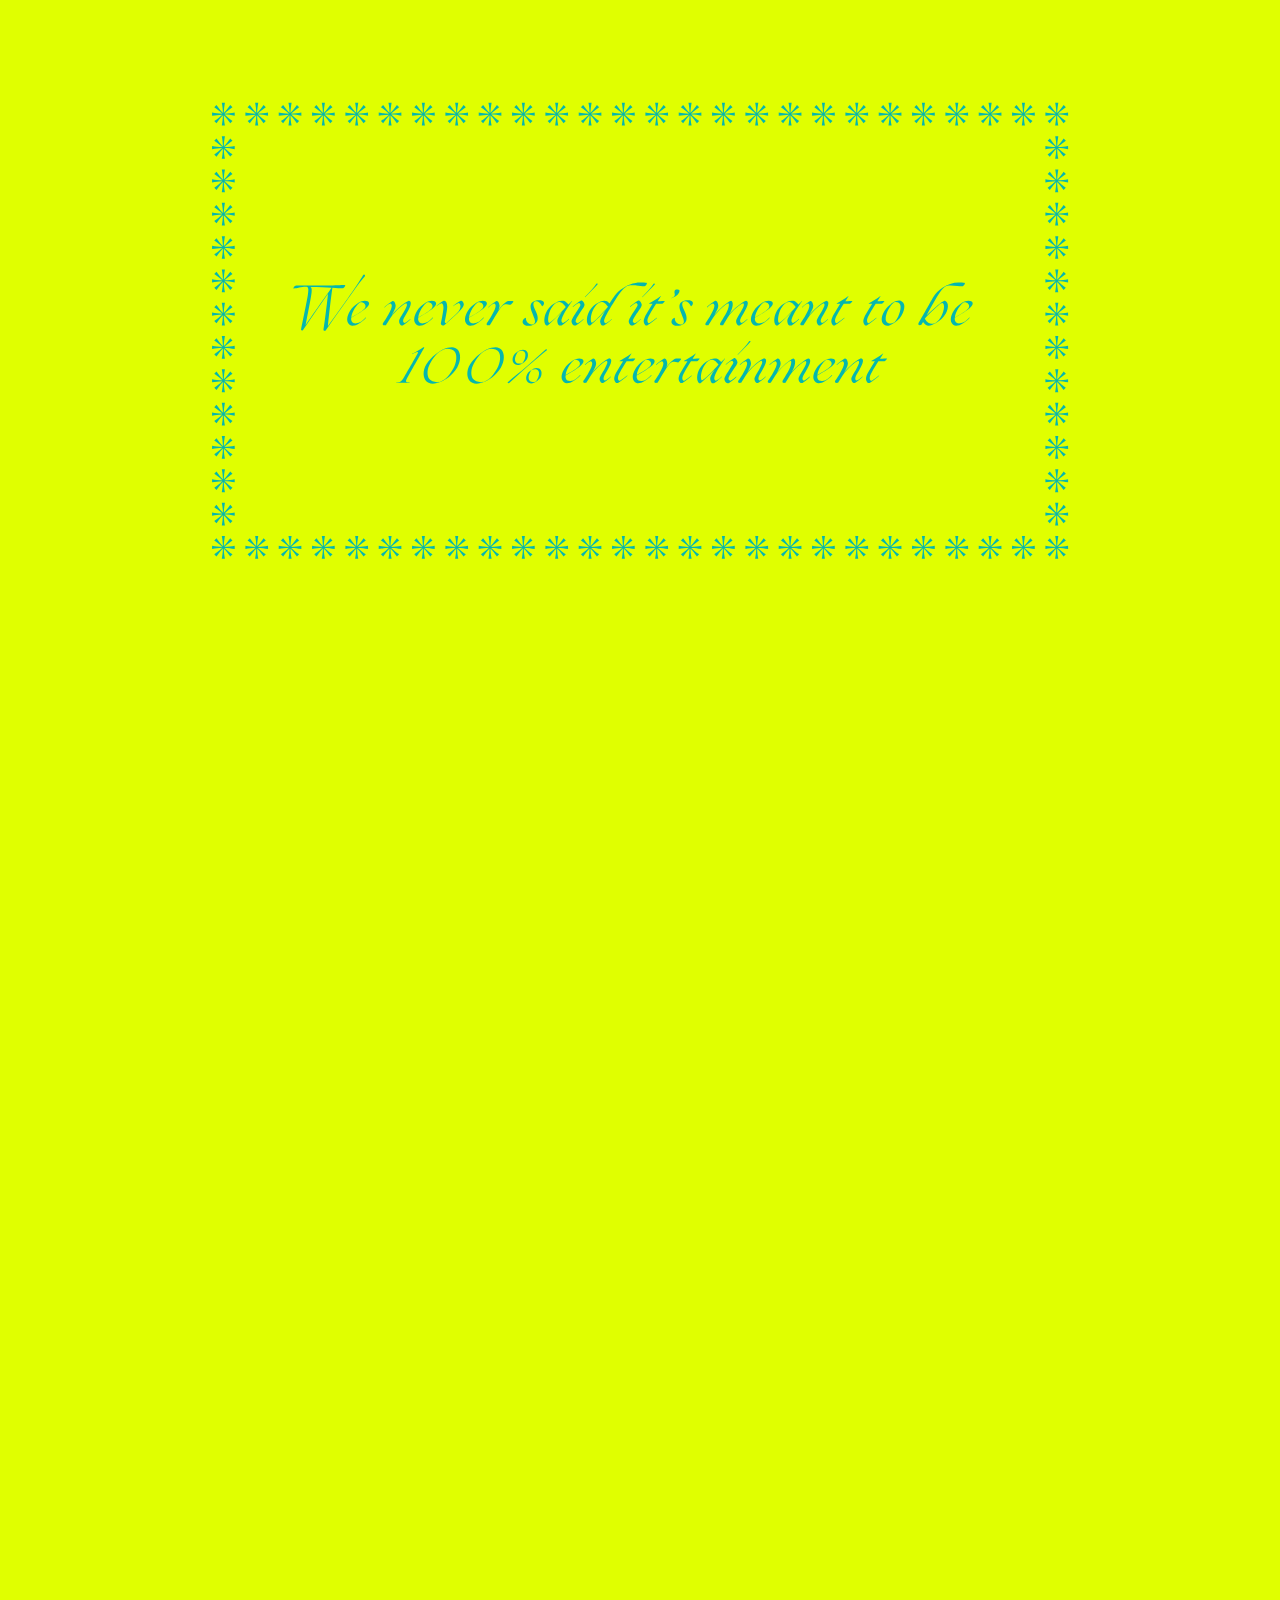
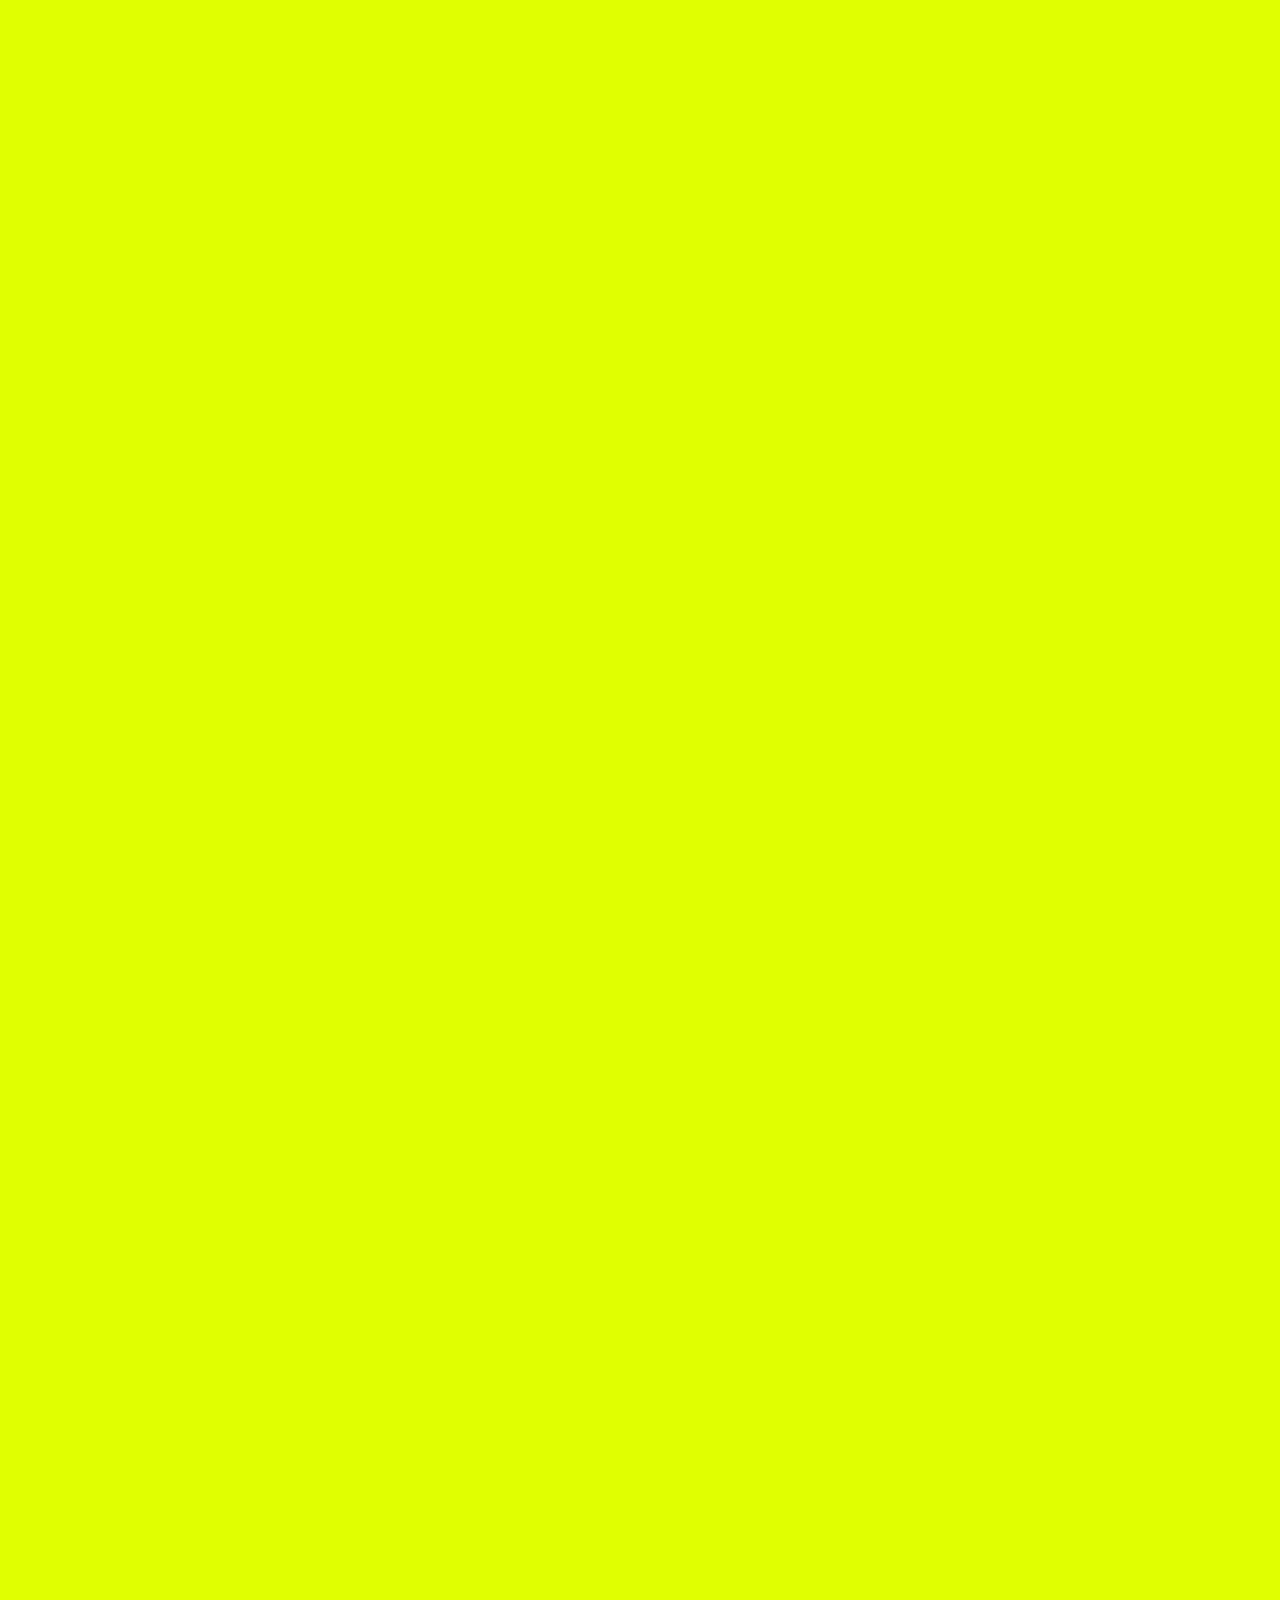
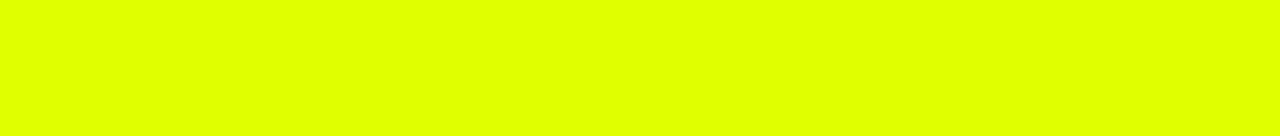
==== index.html @ 9b65f84e "Add files via upload" ====
<!DOCTYPE html>
<html lang="en" >
<head>

  <meta charset="UTF-8">
  <title>Détournement</title>
<link href="https://fonts.googleapis.com/css2?family=Archivo:ital,wght@0,400;0,500;0,600;0,700;1,400;1,500;1,600;1,700&display=swap" rel="stylesheet">
<link rel='stylesheet' href='https://vjs.zencdn.net/5-unsafe/video-js.css'><link rel="stylesheet" href="./style1.css">
<script src="https://cdnjs.cloudflare.com/ajax/libs/prefixfree/1.0.7/prefixfree.min.js"></script>
<style>



* {
  box-sizing: border-box;
}

body {
background-color: #e0ff00;

    height:3320px;
    text-align: center;
}
img {
    max-width: 100%;
    height: auto;
}
#content {
    position:fixed;
    top:0;
    left:0;
    width:100%;
    height:100%;
    object-fit: cover;
    /* if smaller content box is used and centering is needed:
    top:50%;
    left:50%;
    transform: translate(-50%, -50%);
    */

}
#viewport {
    -webkit-perspective:300px;
    -moz-perspective:300px;
    -webkit-perspective-origin:50% 50%;
    -moz-perspective-origin:50% 50%;
    -moz-transform-style: preserve-3d;
    width:100%;
    height:100%;
}




.frame{
    position:absolute;
    width:100%;
    height:100%;
    -moz-transform-style: preserve-3d;
}
.frame.text {
    text-align:center;
    -moz-transform-style: preserve-3d;
}
.frame.image {
    text-align:center;
}

.frame.box {
border: none;
background-color: transparent;
  opacity: 100%}

#ciao{transform-style: preserve-3d;background-color: #e0ff00; }
.scroll{background-color: #ee2e24; width:100%; height: 800px;transform-style: preserve-3d;overflow: scroll;padding-left: 4%; padding-right: 4%;padding-bottom: 10%;object-fit: cover;}
.text{color: #000000; font-family: 'Archivo', sans-serif;font-weight: 400;font-size: 32px; text-align: left;line-height: 1.15;}
img{width: 100%; height: 100%;object-fit: cover;}
video{object-fit: cover;width: 100%;}
.contact{font-family: 'Archivo', sans-serif;font-weight: 600; font-size: 32px; text-decoration: none;padding-top: 50%;}


#submit{margin-top: 10px;background-color: #ffffff;height: 40px; border: 2px solid #000000;font-weight: 600;}
</style>
</head>
<body>
<!-- partial:index.partial.html -->
<div id="content">
    <div id="viewport">

<div class="frame box" style="-webkit-transform: translateZ(-3900px);-moz-transform: translateZ(-3900px);">
<a class="contact" href=""> Contact us </a>
  </div>

  <div class="frame box" style="-webkit-transform: translateZ(-3600px);-moz-transform: translateZ(-3600px);">
    <video id="my_video_1" class="video-js vjs-default-skin" width="16fr" height="9fr"
        controls preload="none" poster='materiali/lutherposter1.jpg'
        data-setup='{ "aspectRatio":"16:9", "playbackRates": [1, 1.5, 2] }'>
      <source src="materiali/luther.mp4">
      </video>
    </div>

  <div class="frame box" style="-webkit-transform: translateZ(-3300px);-moz-transform: translateZ(-3300px);">
  <img src="materiali/travaillez.jpg" class="two">
  </div>
  <div class="frame box" style="-webkit-transform: translateZ(-3000px);-moz-transform: translateZ(-3000px);">
  <img src="materiali/luther3.png" class="two">
  </div>
  <div class="frame box" style="-webkit-transform: translateZ(-2700px);-moz-transform: translateZ(-2700px);">
  <img src="materiali/thoughts.png" class="two">
  </div>

          <div class="frame box" id="text" style="-webkit-transform: translateZ(-2400px);-moz-transform: translateZ(-2400px);">
        <div class="scroll">
        <h1 class="text"> “They wanted an adventure, and to live it out with you. In the end all that’s all that can be said. They believed resolutely that the future would be modern: different, impassioning, and definitely difficult. Peopled by cyborgs and bare handed entrepreneurs, frenzied stock-marketeers and turbine-men. And for those that are willing to see it, the present is already like that. They think the future will be human, feminine even — and plural; so that everyone can really live it, so that everyone participates in it. They are the Enlightenment men we’ve lost, infantrymen of progress, the inhabitants of the 21st century. They fight against ignorance, injustice, poverty, and suffering of all kinds. They go where it’s happening, where things are going on. They don’t want to miss out on a thing. They’re humble and courageous, at the service of interests that are far beyond them, guided by a higher principle. They can pose problems, and they can find solutions. They’ll have us traversing the most perilous of frontiers, they’ll reach out a hand to pull us up onto the shore of the future. They’re History marching forth, at least what’s left of it, because the hardest part is over. They’re the saints and the prophets, true socialists. They’ve known for a long while that May 1968 wasn’t a revolution. The true revolution is the one they’re making. Now it’s just a matter of organization and transparency, intelligence and cooperation. A vast program! Then...”
        Excuse me? What? What’d you say? What program? The worst nightmares, you know, are often the metamorphoses of a fable, fables PEOPLE tell their kids to put them to sleep and perfect their moral education. The new conquerors, who we’ll call the cyberneticians, do not comprise an organized party — which would have made our work here a lot easier — but rather a dif- fuse constellation of agents, all driven, possessed, and blinded by the same fable. These are the murderers of Time, the crusaders of Sameness, the lovers of fatality. These are the sectarians of order, the reason-addicts, the go-between people." <br><br>

        <i> "Hanno voluto un’avventura e viverla con voi. Infine è la sola cosa da
  dire. Credono risolutamente che il futuro sarà moderno: diverso,
  appassionante, sicuramente difficile. Popolato di cyborgs e
  imprenditori dalle mani pulite, febbri da borsa e uomini-turbine. Come
  già è il presente per coloro che vogliono vederlo. Essi credono che
  l’avvenire sarà umano, addirittura femminile – e plurale; purché

  ciascuno lo viva, e che tutti vi partecipino. Si tratta di loro, i Lumi che
  avevamo perso, i fanti del progresso, gli abitanti del XXI secolo. Essi
  combattono l’ignoranza, l’ingiustizia, la miseria, le sofferenze d’ogni
  ordine. Essi sono là dove c’è movimento, là dove succede qualcosa.
  Non vogliono perdersi nulla. Sono umili e coraggiosi, al servizio d’un
  interesse che li supera, guidati da un superiore principio. Essi sanno
  porre i problemi, ma anche trovare le soluzioni. Essi ci faranno
  varcare le frontiere più pericolose, dalle rive del futuro ci tenderanno
  la mano. Essi sono la Storia in cammino, almeno ciò che ne rimane,
  poiché la parte più dura è alle nostre spalle. Sono santi e profeti, veri
  socialisti. È da tanto che essi hanno compreso che maggio ‘68 non era
  una rivoluzione. La vera rivoluzione, la fanno loro. È solo questione
  d’organizzazione e trasparenza, d’intelligenza e cooperazione. Vasto
  programma! Eppoi…».
  Prego? Cosa? Che dite? Quale programma? Gl’incubi peggiori,
  sapete, sono sovente le metamorfosi d’una favola, di quelle che SI
  sono raccontate a noi, quando eravamo fanciulli, al fine di
  addormentarci e di portare a compimento la nostra educazione morale.
  I nuovi conquistatori, coloro che qui chiameremo i cibernetici, non
  formano un partito organizzato – cosa che ci avrebbe reso più facile il
  compito – ma una diffusa costellazione d’agenti, agiti, posseduti,
  accecati dalla stessa fiaba. Si tratta degli assassini del tempo, i crociati
  del Medesimo, gl’innamorati della fatalità. Si tratta dei seguaci
  dell’ordine, gli appassionati della ragione, il popolo degli
  intermediari". </i> <br><br>The Cybernetic Hypothesis,<i> Tiqqun <i></h1>
        </div>
          </div>

          <div class="frame box" style="-webkit-transform: translateZ(-2100px);-moz-transform: translateZ(-2100px);">
                 <img src="materiali/luther2.png" class="three" width="1400px;">
          </div>
          <div class="frame box" style="-webkit-transform: translateZ(-1800px);-moz-transform: translateZ(-1800px);">
                 <img src="materiali/luther1.png" class="three" width="1400px;">
          </div>

        <div class="frame box" style="-webkit-transform: translateZ(-1500px);-moz-transform: translateZ(1500px);">
          <video id="my_video_1" class="video-js vjs-default-skin" width="16fr" height="9fr"
              controls preload="none" poster='materiali/poster1.jpeg'
              data-setup='{ "aspectRatio":"16:9", "playbackRates": [1, 1.5, 2] }'>
            <source src="materiali/p.mp4" type='video/mp4'/>
</video>

        </div>
        <div class="frame box" style="-webkit-transform: translateZ(-1200px);-moz-transform: translateZ(-1200px);">
               <img src="materiali/lapietra1.png" class="three" width="1400px;">
        </div>
        <div class="frame box" style="-webkit-transform: translateZ(-900px);-moz-transform: translateZ(-900px);">
              <img src="materiali/ugolapietra.png" class="two">
        </div>


      <div class="frame box" style="-webkit-transform: translateZ(-600px);-moz-transform: translateZ(-600px);">
        <video id="my_video_1" class="video-js vjs-default-skin" width="16fr" height="9fr"
            controls preload="none" poster='materiali/junk.png'
            data-setup='{ "aspectRatio":"16:9", "playbackRates": [1, 1.5, 2] }'>
          <source src="materiali/junk.mp4">
          </video>
        </div>
        <div class="frame box" id="ciao" style="-webkit-transform: translateZ(-300px);-moz-transform: translateZ(-300px);">
          <svg version="1.1" id="Layer_1" xmlns="http://www.w3.org/2000/svg" xmlns:xlink="http://www.w3.org/1999/xlink" x="0px" y="0px"
          	 viewBox="0 0 1920 1080" style="enable-background:new 0 0 1920 1080;" xml:space="preserve">
          <style type="text/css">
          	.st0{fill:#04B7AE;}
          </style>
          <g>
          	<g>
          		<path class="st0" d="M336.7,171.9c4.4,4,7.7,6.6,12,9.6l-3.3,3.4c-3.1-4.3-5.5-7.6-9.7-11.9c0.1,5.9,0.7,10,1.7,15.3h-4.7
          			c0.9-5.3,1.5-9.4,1.7-15.3c-4.1,4.3-6.6,7.7-9.7,12l-3.3-3.4c4.3-3,7.7-5.5,12-9.6c-6,0.2-10.1,0.8-15.3,1.7v-4.8
          			c5.3,0.9,9.4,1.5,15.3,1.7c-4.2-4.1-7.6-6.6-12-9.6l3.3-3.4c3.1,4.3,5.5,7.7,9.7,12c-0.1-6-0.7-10.1-1.7-15.3h4.7
          			c-0.9,5.2-1.5,9.4-1.7,15.3c4.1-4.3,6.7-7.7,9.7-12l3.3,3.4c-4.3,3-7.7,5.5-12,9.6c6-0.1,10.1-0.8,15.3-1.7l0.1,4.8
          			C346.8,172.5,342.7,172,336.7,171.9z"/>
          	</g>
          	<g>
          		<path class="st0" d="M386.7,171.9c4.4,4,7.7,6.6,12,9.6l-3.3,3.4c-3.1-4.3-5.5-7.6-9.7-11.9c0.1,5.9,0.7,10,1.7,15.3h-4.7
          			c0.9-5.3,1.5-9.4,1.7-15.3c-4.1,4.3-6.6,7.7-9.7,12l-3.3-3.4c4.3-3,7.7-5.5,12-9.6c-6,0.2-10.1,0.8-15.3,1.7v-4.8
          			c5.3,0.9,9.4,1.5,15.3,1.7c-4.2-4.1-7.6-6.6-12-9.6l3.3-3.4c3.1,4.3,5.5,7.7,9.7,12c-0.1-6-0.7-10.1-1.7-15.3h4.7
          			c-0.9,5.2-1.5,9.4-1.7,15.3c4.1-4.3,6.7-7.7,9.7-12l3.3,3.4c-4.3,3-7.7,5.5-12,9.6c6-0.1,10.1-0.8,15.3-1.7l0.1,4.8
          			C396.8,172.5,392.7,172,386.7,171.9z"/>
          	</g>
          	<g>
          		<path class="st0" d="M436.7,171.9c4.4,4,7.7,6.6,12,9.6l-3.3,3.4c-3.1-4.3-5.5-7.6-9.7-11.9c0.1,5.9,0.7,10,1.7,15.3h-4.7
          			c0.9-5.3,1.5-9.4,1.7-15.3c-4.1,4.3-6.6,7.7-9.7,12l-3.3-3.4c4.3-3,7.7-5.5,12-9.6c-6,0.2-10.1,0.8-15.3,1.7v-4.8
          			c5.3,0.9,9.4,1.5,15.3,1.7c-4.2-4.1-7.6-6.6-12-9.6l3.3-3.4c3.1,4.3,5.5,7.7,9.7,12c-0.1-6-0.7-10.1-1.7-15.3h4.7
          			c-0.9,5.2-1.5,9.4-1.7,15.3c4.1-4.3,6.7-7.7,9.7-12l3.3,3.4c-4.3,3-7.7,5.5-12,9.6c6-0.1,10.1-0.8,15.3-1.7l0.1,4.8
          			C446.8,172.5,442.7,172,436.7,171.9z"/>
          	</g>
          	<g>
          		<path class="st0" d="M486.7,171.9c4.4,4,7.7,6.6,12,9.6l-3.3,3.4c-3.1-4.3-5.5-7.6-9.7-11.9c0.1,5.9,0.7,10,1.7,15.3h-4.7
          			c0.9-5.3,1.5-9.4,1.7-15.3c-4.1,4.3-6.6,7.7-9.7,12l-3.3-3.4c4.3-3,7.7-5.5,12-9.6c-6,0.2-10.1,0.8-15.3,1.7v-4.8
          			c5.3,0.9,9.4,1.5,15.3,1.7c-4.2-4.1-7.6-6.6-12-9.6l3.3-3.4c3.1,4.3,5.5,7.7,9.7,12c-0.1-6-0.7-10.1-1.7-15.3h4.7
          			c-0.9,5.2-1.5,9.4-1.7,15.3c4.1-4.3,6.7-7.7,9.7-12l3.3,3.4c-4.3,3-7.7,5.5-12,9.6c6-0.1,10.1-0.8,15.3-1.7l0.1,4.8
          			C496.8,172.5,492.7,172,486.7,171.9z"/>
          	</g>
          	<g>
          		<path class="st0" d="M536.7,171.9c4.4,4,7.7,6.6,12,9.6l-3.3,3.4c-3.1-4.3-5.5-7.6-9.7-11.9c0.1,5.9,0.7,10,1.7,15.3h-4.7
          			c0.9-5.3,1.5-9.4,1.7-15.3c-4.1,4.3-6.6,7.7-9.7,12l-3.3-3.4c4.3-3,7.7-5.5,12-9.6c-6,0.2-10.1,0.8-15.3,1.7v-4.8
          			c5.3,0.9,9.4,1.5,15.3,1.7c-4.2-4.1-7.6-6.6-12-9.6l3.3-3.4c3.1,4.3,5.5,7.7,9.7,12c-0.1-6-0.7-10.1-1.7-15.3h4.7
          			c-0.9,5.2-1.5,9.4-1.7,15.3c4.1-4.3,6.7-7.7,9.7-12l3.3,3.4c-4.3,3-7.7,5.5-12,9.6c6-0.1,10.2-0.8,15.3-1.7l0.1,4.8
          			C546.8,172.5,542.7,172,536.7,171.9z"/>
          	</g>
          	<g>
          		<path class="st0" d="M586.7,171.9c4.4,4,7.7,6.6,12,9.6l-3.3,3.4c-3.1-4.3-5.5-7.6-9.7-11.9c0.1,5.9,0.7,10,1.7,15.3h-4.7
          			c0.9-5.3,1.5-9.4,1.7-15.3c-4.1,4.3-6.6,7.7-9.7,12l-3.3-3.4c4.3-3,7.7-5.5,12-9.6c-6,0.2-10.1,0.8-15.3,1.7v-4.8
          			c5.3,0.9,9.4,1.5,15.3,1.7c-4.2-4.1-7.6-6.6-12-9.6l3.3-3.4c3.1,4.3,5.5,7.7,9.7,12c-0.1-6-0.7-10.1-1.7-15.3h4.7
          			c-0.9,5.2-1.5,9.4-1.7,15.3c4.1-4.3,6.7-7.7,9.7-12l3.3,3.4c-4.3,3-7.7,5.5-12,9.6c6-0.1,10.2-0.8,15.3-1.7l0.1,4.8
          			C596.8,172.5,592.7,172,586.7,171.9z"/>
          	</g>
          	<g>
          		<path class="st0" d="M636.7,171.9c4.4,4,7.7,6.6,12,9.6l-3.3,3.4c-3.1-4.3-5.5-7.6-9.7-11.9c0.1,5.9,0.7,10,1.7,15.3h-4.7
          			c0.9-5.3,1.5-9.4,1.7-15.3c-4.1,4.3-6.6,7.7-9.7,12l-3.3-3.4c4.3-3,7.7-5.5,12-9.6c-6,0.2-10.1,0.8-15.3,1.7v-4.8
          			c5.3,0.9,9.4,1.5,15.3,1.7c-4.2-4.1-7.6-6.6-12-9.6l3.3-3.4c3.1,4.3,5.5,7.7,9.7,12c-0.1-6-0.7-10.1-1.7-15.3h4.7
          			c-0.9,5.2-1.5,9.4-1.7,15.3c4.1-4.3,6.7-7.7,9.7-12l3.3,3.4c-4.3,3-7.7,5.5-12,9.6c6-0.1,10.2-0.8,15.3-1.7l0.1,4.8
          			C646.8,172.5,642.7,172,636.7,171.9z"/>
          	</g>
          	<g>
          		<path class="st0" d="M686.7,171.9c4.4,4,7.7,6.6,12,9.6l-3.3,3.4c-3.1-4.3-5.5-7.6-9.7-11.9c0.1,5.9,0.7,10,1.7,15.3h-4.7
          			c0.9-5.3,1.5-9.4,1.7-15.3c-4.1,4.3-6.6,7.7-9.7,12l-3.3-3.4c4.3-3,7.7-5.5,12-9.6c-6,0.2-10.1,0.8-15.3,1.7v-4.8
          			c5.3,0.9,9.4,1.5,15.3,1.7c-4.2-4.1-7.6-6.6-12-9.6l3.3-3.4c3.1,4.3,5.5,7.7,9.7,12c-0.1-6-0.7-10.1-1.7-15.3h4.7
          			c-0.9,5.2-1.5,9.4-1.7,15.3c4.1-4.3,6.7-7.7,9.7-12l3.3,3.4c-4.3,3-7.7,5.5-12,9.6c6-0.1,10.2-0.8,15.3-1.7l0.1,4.8
          			C696.8,172.5,692.7,172,686.7,171.9z"/>
          	</g>
          	<g>
          		<path class="st0" d="M736.7,171.9c4.4,4,7.7,6.6,12,9.6l-3.3,3.4c-3.1-4.3-5.5-7.6-9.7-11.9c0.1,5.9,0.7,10,1.7,15.3h-4.7
          			c0.9-5.3,1.5-9.4,1.7-15.3c-4.1,4.3-6.6,7.7-9.7,12l-3.3-3.4c4.3-3,7.7-5.5,12-9.6c-6,0.2-10.1,0.8-15.3,1.7v-4.8
          			c5.3,0.9,9.4,1.5,15.3,1.7c-4.2-4.1-7.6-6.6-12-9.6l3.3-3.4c3.1,4.3,5.5,7.7,9.7,12c-0.1-6-0.7-10.1-1.7-15.3h4.7
          			c-0.9,5.2-1.5,9.4-1.7,15.3c4.1-4.3,6.7-7.7,9.7-12l3.3,3.4c-4.3,3-7.7,5.5-12,9.6c6-0.1,10.2-0.8,15.3-1.7l0.1,4.8
          			C746.8,172.5,742.7,172,736.7,171.9z"/>
          	</g>
          	<g>
          		<path class="st0" d="M786.7,171.9c4.4,4,7.7,6.6,12,9.6l-3.3,3.4c-3.1-4.3-5.5-7.6-9.7-11.9c0.1,5.9,0.7,10,1.7,15.3h-4.7
          			c0.9-5.3,1.5-9.4,1.7-15.3c-4.1,4.3-6.6,7.7-9.7,12l-3.3-3.4c4.3-3,7.7-5.5,12-9.6c-6,0.2-10.1,0.8-15.3,1.7v-4.8
          			c5.3,0.9,9.4,1.5,15.3,1.7c-4.2-4.1-7.6-6.6-12-9.6l3.3-3.4c3.1,4.3,5.5,7.7,9.7,12c-0.1-6-0.7-10.1-1.7-15.3h4.7
          			c-0.9,5.2-1.5,9.4-1.7,15.3c4.1-4.3,6.7-7.7,9.7-12l3.3,3.4c-4.3,3-7.7,5.5-12,9.6c6-0.1,10.2-0.8,15.3-1.7l0.1,4.8
          			C796.8,172.5,792.7,172,786.7,171.9z"/>
          	</g>
          	<g>
          		<path class="st0" d="M836.7,171.9c4.4,4,7.7,6.6,12,9.6l-3.3,3.4c-3.1-4.3-5.5-7.6-9.7-11.9c0.1,5.9,0.7,10,1.7,15.3h-4.7
          			c0.9-5.3,1.5-9.4,1.7-15.3c-4.1,4.3-6.6,7.7-9.7,12l-3.3-3.4c4.3-3,7.7-5.5,12-9.6c-6,0.2-10.1,0.8-15.3,1.7v-4.8
          			c5.3,0.9,9.4,1.5,15.3,1.7c-4.2-4.1-7.6-6.6-12-9.6l3.3-3.4c3.1,4.3,5.5,7.7,9.7,12c-0.1-6-0.7-10.1-1.7-15.3h4.7
          			c-0.9,5.2-1.5,9.4-1.7,15.3c4.1-4.3,6.7-7.7,9.7-12l3.3,3.4c-4.3,3-7.7,5.5-12,9.6c6-0.1,10.2-0.8,15.3-1.7l0.1,4.8
          			C846.8,172.5,842.7,172,836.7,171.9z"/>
          	</g>
          	<g>
          		<path class="st0" d="M886.7,171.9c4.4,4,7.7,6.6,12,9.6l-3.3,3.4c-3.1-4.3-5.5-7.6-9.7-11.9c0.1,5.9,0.7,10,1.7,15.3h-4.7
          			c0.9-5.3,1.5-9.4,1.7-15.3c-4.1,4.3-6.6,7.7-9.7,12l-3.3-3.4c4.3-3,7.7-5.5,12-9.6c-6,0.2-10.1,0.8-15.3,1.7v-4.8
          			c5.3,0.9,9.4,1.5,15.3,1.7c-4.2-4.1-7.6-6.6-12-9.6l3.3-3.4c3.1,4.3,5.5,7.7,9.7,12c-0.1-6-0.7-10.1-1.7-15.3h4.7
          			c-0.9,5.2-1.5,9.4-1.7,15.3c4.1-4.3,6.7-7.7,9.7-12l3.3,3.4c-4.3,3-7.7,5.5-12,9.6c6-0.1,10.2-0.8,15.3-1.7l0.1,4.8
          			C896.8,172.5,892.7,172,886.7,171.9z"/>
          	</g>
          	<g>
          		<path class="st0" d="M936.7,171.9c4.4,4,7.7,6.6,12,9.6l-3.3,3.4c-3.1-4.3-5.5-7.6-9.7-11.9c0.1,5.9,0.7,10,1.7,15.3h-4.7
          			c0.9-5.3,1.5-9.4,1.7-15.3c-4.1,4.3-6.6,7.7-9.7,12l-3.3-3.4c4.3-3,7.7-5.5,12-9.6c-6,0.2-10.1,0.8-15.3,1.7v-4.8
          			c5.3,0.9,9.4,1.5,15.3,1.7c-4.2-4.1-7.6-6.6-12-9.6l3.3-3.4c3.1,4.3,5.5,7.7,9.7,12c-0.1-6-0.7-10.1-1.7-15.3h4.7
          			c-0.9,5.2-1.5,9.4-1.7,15.3c4.1-4.3,6.7-7.7,9.7-12l3.3,3.4c-4.3,3-7.7,5.5-12,9.6c6-0.1,10.2-0.8,15.3-1.7l0.1,4.8
          			C946.8,172.5,942.7,172,936.7,171.9z"/>
          	</g>
          	<g>
          		<path class="st0" d="M986.7,171.9c4.4,4,7.7,6.6,12,9.6l-3.3,3.4c-3.1-4.3-5.5-7.6-9.7-11.9c0.1,5.9,0.7,10,1.7,15.3h-4.7
          			c0.9-5.3,1.5-9.4,1.7-15.3c-4.1,4.3-6.6,7.7-9.7,12l-3.3-3.4c4.3-3,7.7-5.5,12-9.6c-6,0.2-10.1,0.8-15.3,1.7v-4.8
          			c5.3,0.9,9.4,1.5,15.3,1.7c-4.2-4.1-7.6-6.6-12-9.6l3.3-3.4c3.1,4.3,5.5,7.7,9.7,12c-0.1-6-0.7-10.1-1.7-15.3h4.7
          			c-0.9,5.2-1.5,9.4-1.7,15.3c4.1-4.3,6.7-7.7,9.7-12l3.3,3.4c-4.3,3-7.7,5.5-12,9.6c6-0.1,10.2-0.8,15.3-1.7l0.1,4.8
          			C996.8,172.5,992.7,172,986.7,171.9z"/>
          	</g>
          	<g>
          		<path class="st0" d="M1036.7,171.9c4.4,4,7.7,6.6,12,9.6l-3.3,3.4c-3.1-4.3-5.5-7.6-9.7-11.9c0.1,5.9,0.7,10,1.7,15.3h-4.7
          			c0.9-5.3,1.5-9.4,1.7-15.3c-4.1,4.3-6.6,7.7-9.7,12l-3.3-3.4c4.3-3,7.7-5.5,12-9.6c-6,0.2-10.1,0.8-15.3,1.7v-4.8
          			c5.3,0.9,9.4,1.5,15.3,1.7c-4.2-4.1-7.6-6.6-12-9.6l3.3-3.4c3.1,4.3,5.5,7.7,9.7,12c-0.1-6-0.7-10.1-1.7-15.3h4.7
          			c-0.9,5.2-1.5,9.4-1.7,15.3c4.1-4.3,6.7-7.7,9.7-12l3.3,3.4c-4.3,3-7.7,5.5-12,9.6c6-0.1,10.2-0.8,15.3-1.7l0.1,4.8
          			C1046.8,172.5,1042.7,172,1036.7,171.9z"/>
          	</g>
          	<g>
          		<path class="st0" d="M1086.7,171.9c4.4,4,7.7,6.6,12,9.6l-3.3,3.4c-3.1-4.3-5.5-7.6-9.7-11.9c0.1,5.9,0.7,10,1.7,15.3h-4.7
          			c0.9-5.3,1.5-9.4,1.7-15.3c-4.1,4.3-6.6,7.7-9.7,12l-3.3-3.4c4.3-3,7.7-5.5,12-9.6c-6,0.2-10.1,0.8-15.3,1.7v-4.8
          			c5.3,0.9,9.4,1.5,15.3,1.7c-4.2-4.1-7.6-6.6-11.9-9.6l3.3-3.4c3.1,4.3,5.5,7.7,9.7,12c-0.1-6-0.7-10.1-1.7-15.3h4.7
          			c-0.9,5.2-1.5,9.4-1.7,15.3c4.1-4.3,6.7-7.7,9.7-12l3.3,3.4c-4.3,3-7.7,5.5-12,9.6c6-0.1,10.2-0.8,15.3-1.7l0.1,4.8
          			C1096.8,172.5,1092.7,172,1086.7,171.9z"/>
          	</g>
          	<g>
          		<path class="st0" d="M1136.7,171.9c4.4,4,7.7,6.6,12,9.6l-3.3,3.4c-3.1-4.3-5.5-7.6-9.7-11.9c0.1,5.9,0.7,10,1.7,15.3h-4.7
          			c0.9-5.3,1.5-9.4,1.7-15.3c-4.1,4.3-6.6,7.7-9.7,12l-3.3-3.4c4.3-3,7.7-5.5,12-9.6c-6,0.2-10.1,0.8-15.3,1.7v-4.8
          			c5.3,0.9,9.4,1.5,15.3,1.7c-4.2-4.1-7.6-6.6-11.9-9.6l3.3-3.4c3.1,4.3,5.5,7.7,9.7,12c-0.1-6-0.7-10.1-1.7-15.3h4.7
          			c-0.9,5.2-1.5,9.4-1.7,15.3c4.1-4.3,6.7-7.7,9.7-12l3.3,3.4c-4.3,3-7.7,5.5-12,9.6c6-0.1,10.2-0.8,15.3-1.7l0.1,4.8
          			C1146.8,172.5,1142.7,172,1136.7,171.9z"/>
          	</g>
          	<g>
          		<path class="st0" d="M1186.7,171.9c4.4,4,7.7,6.6,12,9.6l-3.3,3.4c-3.1-4.3-5.5-7.6-9.7-11.9c0.1,5.9,0.7,10,1.7,15.3h-4.7
          			c0.9-5.3,1.5-9.4,1.7-15.3c-4.1,4.3-6.6,7.7-9.7,12l-3.3-3.4c4.3-3,7.7-5.5,12-9.6c-6,0.2-10.1,0.8-15.3,1.7v-4.8
          			c5.3,0.9,9.4,1.5,15.3,1.7c-4.2-4.1-7.6-6.6-11.9-9.6l3.3-3.4c3.1,4.3,5.5,7.7,9.7,12c-0.1-6-0.7-10.1-1.7-15.3h4.7
          			c-0.9,5.2-1.5,9.4-1.7,15.3c4.1-4.3,6.7-7.7,9.7-12l3.3,3.4c-4.3,3-7.7,5.5-12,9.6c6-0.1,10.2-0.8,15.3-1.7l0.1,4.8
          			C1196.8,172.5,1192.7,172,1186.7,171.9z"/>
          	</g>
          	<g>
          		<path class="st0" d="M1236.7,171.9c4.4,4,7.7,6.6,12,9.6l-3.3,3.4c-3.1-4.3-5.5-7.6-9.7-11.9c0.1,5.9,0.7,10,1.7,15.3h-4.7
          			c0.9-5.3,1.5-9.4,1.7-15.3c-4.1,4.3-6.6,7.7-9.7,12l-3.3-3.4c4.3-3,7.7-5.5,12-9.6c-6,0.2-10.1,0.8-15.3,1.7v-4.8
          			c5.3,0.9,9.4,1.5,15.3,1.7c-4.2-4.1-7.6-6.6-11.9-9.6l3.3-3.4c3.1,4.3,5.5,7.7,9.7,12c-0.1-6-0.7-10.1-1.7-15.3h4.7
          			c-0.9,5.2-1.5,9.4-1.7,15.3c4.1-4.3,6.7-7.7,9.7-12l3.3,3.4c-4.3,3-7.7,5.5-12,9.6c6-0.1,10.2-0.8,15.3-1.7l0.1,4.8
          			C1246.8,172.5,1242.7,172,1236.7,171.9z"/>
          	</g>
          	<g>
          		<path class="st0" d="M1286.7,171.9c4.4,4,7.7,6.6,12,9.6l-3.3,3.4c-3.1-4.3-5.5-7.6-9.7-11.9c0.1,5.9,0.7,10,1.7,15.3h-4.7
          			c0.9-5.3,1.5-9.4,1.7-15.3c-4.1,4.3-6.6,7.7-9.7,12l-3.3-3.4c4.3-3,7.7-5.5,12-9.6c-6,0.2-10.1,0.8-15.3,1.7v-4.8
          			c5.3,0.9,9.4,1.5,15.3,1.7c-4.2-4.1-7.6-6.6-11.9-9.6l3.3-3.4c3.1,4.3,5.5,7.7,9.7,12c-0.1-6-0.7-10.1-1.7-15.3h4.7
          			c-0.9,5.2-1.5,9.4-1.7,15.3c4.1-4.3,6.7-7.7,9.7-12l3.3,3.4c-4.3,3-7.7,5.5-12,9.6c6-0.1,10.2-0.8,15.3-1.7l0.1,4.8
          			C1296.8,172.5,1292.7,172,1286.7,171.9z"/>
          	</g>
          	<g>
          		<path class="st0" d="M1336.7,171.9c4.4,4,7.7,6.6,12,9.6l-3.3,3.4c-3.1-4.3-5.5-7.6-9.7-11.9c0.1,5.9,0.7,10,1.7,15.3h-4.7
          			c0.9-5.3,1.5-9.4,1.7-15.3c-4.1,4.3-6.6,7.7-9.7,12l-3.3-3.4c4.3-3,7.7-5.5,12-9.6c-6,0.2-10.1,0.8-15.3,1.7v-4.8
          			c5.3,0.9,9.4,1.5,15.3,1.7c-4.2-4.1-7.6-6.6-11.9-9.6l3.3-3.4c3.1,4.3,5.5,7.7,9.7,12c-0.1-6-0.7-10.1-1.7-15.3h4.7
          			c-0.9,5.2-1.5,9.4-1.7,15.3c4.1-4.3,6.7-7.7,9.7-12l3.3,3.4c-4.3,3-7.7,5.5-12,9.6c6-0.1,10.2-0.8,15.3-1.7l0.1,4.8
          			C1346.8,172.5,1342.7,172,1336.7,171.9z"/>
          	</g>
          	<g>
          		<path class="st0" d="M1386.7,171.9c4.4,4,7.7,6.6,12,9.6l-3.3,3.4c-3.1-4.3-5.5-7.6-9.7-11.9c0.1,5.9,0.7,10,1.7,15.3h-4.7
          			c0.9-5.3,1.5-9.4,1.7-15.3c-4.1,4.3-6.6,7.7-9.7,12l-3.3-3.4c4.3-3,7.7-5.5,12-9.6c-6,0.2-10.1,0.8-15.3,1.7v-4.8
          			c5.3,0.9,9.4,1.5,15.3,1.7c-4.2-4.1-7.6-6.6-11.9-9.6l3.3-3.4c3.1,4.3,5.5,7.7,9.7,12c-0.1-6-0.7-10.1-1.7-15.3h4.7
          			c-0.9,5.2-1.5,9.4-1.7,15.3c4.1-4.3,6.7-7.7,9.7-12l3.3,3.4c-4.3,3-7.7,5.5-12,9.6c6-0.1,10.2-0.8,15.3-1.7l0.1,4.8
          			C1396.8,172.5,1392.7,172,1386.7,171.9z"/>
          	</g>
          	<g>
          		<path class="st0" d="M1436.7,171.9c4.4,4,7.7,6.6,12,9.6l-3.3,3.4c-3.1-4.3-5.5-7.6-9.7-11.9c0.1,5.9,0.7,10,1.7,15.3h-4.7
          			c0.9-5.3,1.5-9.4,1.7-15.3c-4.1,4.3-6.6,7.7-9.7,12l-3.3-3.4c4.3-3,7.7-5.5,12-9.6c-6,0.2-10.1,0.8-15.3,1.7v-4.8
          			c5.3,0.9,9.4,1.5,15.3,1.7c-4.2-4.1-7.6-6.6-11.9-9.6l3.3-3.4c3.1,4.3,5.5,7.7,9.7,12c-0.1-6-0.7-10.1-1.7-15.3h4.7
          			c-0.9,5.2-1.5,9.4-1.7,15.3c4.1-4.3,6.7-7.7,9.7-12l3.3,3.4c-4.3,3-7.7,5.5-12,9.6c6-0.1,10.2-0.8,15.3-1.7l0.1,4.8
          			C1446.8,172.5,1442.7,172,1436.7,171.9z"/>
          	</g>
          	<g>
          		<path class="st0" d="M1486.7,171.9c4.4,4,7.7,6.6,12,9.6l-3.3,3.4c-3.1-4.3-5.5-7.6-9.7-11.9c0.1,5.9,0.7,10,1.7,15.3h-4.7
          			c0.9-5.3,1.5-9.4,1.7-15.3c-4.1,4.3-6.6,7.7-9.7,12l-3.3-3.4c4.3-3,7.7-5.5,12-9.6c-6,0.2-10.1,0.8-15.3,1.7v-4.8
          			c5.3,0.9,9.4,1.5,15.3,1.7c-4.2-4.1-7.6-6.6-11.9-9.6l3.3-3.4c3.1,4.3,5.5,7.7,9.7,12c-0.1-6-0.7-10.1-1.7-15.3h4.7
          			c-0.9,5.2-1.5,9.4-1.7,15.3c4.1-4.3,6.7-7.7,9.7-12l3.3,3.4c-4.3,3-7.7,5.5-12,9.6c6-0.1,10.2-0.8,15.3-1.7l0.1,4.8
          			C1496.8,172.5,1492.7,172,1486.7,171.9z"/>
          	</g>
          	<g>
          		<path class="st0" d="M1536.7,171.9c4.4,4,7.7,6.6,12,9.6l-3.3,3.4c-3.1-4.3-5.5-7.6-9.7-11.9c0.1,5.9,0.7,10,1.7,15.3h-4.7
          			c0.9-5.3,1.5-9.4,1.7-15.3c-4.1,4.3-6.6,7.7-9.7,12l-3.3-3.4c4.3-3,7.7-5.5,12-9.6c-6,0.2-10.1,0.8-15.3,1.7v-4.8
          			c5.3,0.9,9.4,1.5,15.3,1.7c-4.2-4.1-7.6-6.6-11.9-9.6l3.3-3.4c3.1,4.3,5.5,7.7,9.7,12c-0.1-6-0.7-10.1-1.7-15.3h4.7
          			c-0.9,5.2-1.5,9.4-1.7,15.3c4.1-4.3,6.7-7.7,9.7-12l3.3,3.4c-4.3,3-7.7,5.5-12,9.6c6-0.1,10.2-0.8,15.3-1.7l0.1,4.8
          			C1546.8,172.5,1542.7,172,1536.7,171.9z"/>
          	</g>
          	<g>
          		<path class="st0" d="M1586.7,171.9c4.4,4,7.7,6.6,12,9.6l-3.3,3.4c-3.1-4.3-5.5-7.6-9.7-11.9c0.1,5.9,0.7,10,1.7,15.3h-4.7
          			c0.9-5.3,1.5-9.4,1.7-15.3c-4.1,4.3-6.6,7.7-9.7,12l-3.3-3.4c4.3-3,7.7-5.5,12-9.6c-6,0.2-10.1,0.8-15.3,1.7v-4.8
          			c5.3,0.9,9.4,1.5,15.3,1.7c-4.2-4.1-7.6-6.6-11.9-9.6l3.3-3.4c3.1,4.3,5.5,7.7,9.7,12c-0.1-6-0.7-10.1-1.7-15.3h4.7
          			c-0.9,5.2-1.5,9.4-1.7,15.3c4.1-4.3,6.7-7.7,9.7-12l3.3,3.4c-4.3,3-7.7,5.5-12,9.6c6-0.1,10.2-0.8,15.3-1.7l0.1,4.8
          			C1596.8,172.5,1592.7,172,1586.7,171.9z"/>
          	</g>
          	<g>
          		<path class="st0" d="M1586.7,221.9c4.4,4,7.7,6.6,12,9.6l-3.3,3.4c-3.1-4.3-5.5-7.6-9.7-11.9c0.1,5.9,0.7,10,1.7,15.3h-4.7
          			c0.9-5.3,1.5-9.4,1.7-15.3c-4.1,4.3-6.6,7.7-9.7,12l-3.3-3.4c4.3-3,7.7-5.5,12-9.6c-6,0.2-10.1,0.8-15.3,1.7v-4.8
          			c5.3,0.9,9.4,1.5,15.3,1.7c-4.2-4.1-7.6-6.6-11.9-9.6l3.3-3.4c3.1,4.3,5.5,7.7,9.7,12c-0.1-6-0.7-10.1-1.7-15.3h4.7
          			c-0.9,5.2-1.5,9.4-1.7,15.3c4.1-4.3,6.7-7.7,9.7-12l3.3,3.4c-4.3,3-7.7,5.5-12,9.6c6-0.1,10.2-0.8,15.3-1.7l0.1,4.8
          			C1596.8,222.5,1592.7,222,1586.7,221.9z"/>
          	</g>
          	<g>
          		<path class="st0" d="M1586.7,271.9c4.4,4,7.7,6.5,12,9.6l-3.3,3.4c-3.1-4.3-5.5-7.6-9.7-12c0.1,5.9,0.7,10,1.7,15.3h-4.7
          			c0.9-5.3,1.5-9.4,1.7-15.3c-4.1,4.3-6.6,7.7-9.7,12l-3.3-3.4c4.3-3,7.7-5.5,12-9.6c-6,0.2-10.1,0.8-15.3,1.7v-4.8
          			c5.3,0.9,9.4,1.5,15.3,1.7c-4.2-4.1-7.6-6.6-11.9-9.6l3.3-3.4c3.1,4.3,5.5,7.7,9.7,12c-0.1-6-0.7-10.1-1.7-15.3h4.7
          			c-0.9,5.2-1.5,9.4-1.7,15.3c4.1-4.3,6.7-7.7,9.7-12l3.3,3.4c-4.3,3-7.7,5.5-12,9.6c6-0.1,10.2-0.8,15.3-1.7l0.1,4.8
          			C1596.8,272.5,1592.7,272,1586.7,271.9z"/>
          	</g>
          	<g>
          		<path class="st0" d="M1586.7,321.9c4.4,4,7.7,6.5,12,9.6l-3.3,3.4c-3.1-4.3-5.5-7.6-9.7-12c0.1,5.9,0.7,10,1.7,15.3h-4.7
          			c0.9-5.3,1.5-9.4,1.7-15.3c-4.1,4.3-6.6,7.7-9.7,12l-3.3-3.4c4.3-3,7.7-5.5,12-9.6c-6,0.2-10.1,0.8-15.3,1.7v-4.8
          			c5.3,0.9,9.4,1.5,15.3,1.7c-4.2-4.1-7.6-6.6-11.9-9.6l3.3-3.4c3.1,4.3,5.5,7.7,9.7,12c-0.1-6-0.7-10.1-1.7-15.3h4.7
          			c-0.9,5.2-1.5,9.4-1.7,15.3c4.1-4.3,6.7-7.7,9.7-12l3.3,3.4c-4.3,3-7.7,5.5-12,9.6c6-0.1,10.2-0.8,15.3-1.7l0.1,4.8
          			C1596.8,322.5,1592.7,322,1586.7,321.9z"/>
          	</g>
          	<g>
          		<path class="st0" d="M1586.7,371.9c4.4,4,7.7,6.5,12,9.6l-3.3,3.4c-3.1-4.3-5.5-7.6-9.7-12c0.1,5.9,0.7,10,1.7,15.3h-4.7
          			c0.9-5.3,1.5-9.4,1.7-15.3c-4.1,4.3-6.6,7.7-9.7,12l-3.3-3.4c4.3-3,7.7-5.5,12-9.6c-6,0.2-10.1,0.8-15.3,1.7v-4.8
          			c5.3,0.9,9.4,1.5,15.3,1.7c-4.2-4.1-7.6-6.6-11.9-9.6l3.3-3.4c3.1,4.3,5.5,7.7,9.7,12c-0.1-6-0.7-10.1-1.7-15.3h4.7
          			c-0.9,5.2-1.5,9.4-1.7,15.3c4.1-4.3,6.7-7.7,9.7-12l3.3,3.4c-4.3,3-7.7,5.5-12,9.6c6-0.1,10.2-0.8,15.3-1.7l0.1,4.8
          			C1596.8,372.5,1592.7,372,1586.7,371.9z"/>
          	</g>
          	<g>
          		<path class="st0" d="M1586.7,421.9c4.4,4,7.7,6.5,12,9.6l-3.3,3.4c-3.1-4.3-5.5-7.6-9.7-12c0.1,5.9,0.7,10,1.7,15.3h-4.7
          			c0.9-5.3,1.5-9.4,1.7-15.3c-4.1,4.3-6.6,7.7-9.7,12l-3.3-3.4c4.3-3,7.7-5.5,12-9.6c-6,0.2-10.1,0.8-15.3,1.7v-4.8
          			c5.3,0.9,9.4,1.5,15.3,1.7c-4.2-4.1-7.6-6.6-11.9-9.6l3.3-3.4c3.1,4.3,5.5,7.7,9.7,12c-0.1-6-0.7-10.1-1.7-15.3h4.7
          			c-0.9,5.2-1.5,9.4-1.7,15.3c4.1-4.3,6.7-7.7,9.7-12l3.3,3.4c-4.3,3-7.7,5.5-12,9.6c6-0.1,10.2-0.8,15.3-1.7l0.1,4.8
          			C1596.8,422.5,1592.7,422,1586.7,421.9z"/>
          	</g>
          	<g>
          		<path class="st0" d="M1586.7,471.9c4.4,4,7.7,6.5,12,9.6l-3.3,3.4c-3.1-4.3-5.5-7.6-9.7-12c0.1,5.9,0.7,10,1.7,15.3h-4.7
          			c0.9-5.3,1.5-9.4,1.7-15.3c-4.1,4.3-6.6,7.7-9.7,12l-3.3-3.4c4.3-3,7.7-5.5,12-9.6c-6,0.2-10.1,0.8-15.3,1.7v-4.8
          			c5.3,0.9,9.4,1.5,15.3,1.7c-4.2-4.1-7.6-6.6-11.9-9.6l3.3-3.4c3.1,4.3,5.5,7.7,9.7,12c-0.1-6-0.7-10.1-1.7-15.3h4.7
          			c-0.9,5.2-1.5,9.4-1.7,15.3c4.1-4.3,6.7-7.7,9.7-12l3.3,3.4c-4.3,3-7.7,5.5-12,9.6c6-0.1,10.2-0.8,15.3-1.7l0.1,4.8
          			C1596.8,472.5,1592.7,472,1586.7,471.9z"/>
          	</g>
          	<g>
          		<path class="st0" d="M1586.7,521.9c4.4,4,7.7,6.5,12,9.6l-3.3,3.4c-3.1-4.3-5.5-7.6-9.7-12c0.1,5.9,0.7,10,1.7,15.3h-4.7
          			c0.9-5.3,1.5-9.4,1.7-15.3c-4.1,4.3-6.6,7.7-9.7,12l-3.3-3.4c4.3-3,7.7-5.5,12-9.7c-6,0.2-10.1,0.8-15.3,1.7v-4.8
          			c5.3,0.9,9.4,1.5,15.3,1.7c-4.2-4.1-7.6-6.6-11.9-9.6l3.3-3.4c3.1,4.3,5.5,7.7,9.7,12c-0.1-6-0.7-10.1-1.7-15.3h4.7
          			c-0.9,5.2-1.5,9.4-1.7,15.3c4.1-4.3,6.7-7.7,9.7-12l3.3,3.4c-4.3,3-7.7,5.5-12,9.6c6-0.1,10.2-0.8,15.3-1.7l0.1,4.8
          			C1596.8,522.5,1592.7,522,1586.7,521.9z"/>
          	</g>
          	<g>
          		<path class="st0" d="M1586.7,571.9c4.4,4,7.7,6.5,12,9.6l-3.3,3.4c-3.1-4.3-5.5-7.6-9.7-12c0.1,5.9,0.7,10,1.7,15.3h-4.7
          			c0.9-5.3,1.5-9.4,1.7-15.3c-4.1,4.3-6.6,7.7-9.7,12l-3.3-3.4c4.3-3,7.7-5.5,12-9.7c-6,0.2-10.1,0.8-15.3,1.7v-4.8
          			c5.3,0.9,9.4,1.5,15.3,1.7c-4.2-4.1-7.6-6.6-11.9-9.7l3.3-3.4c3.1,4.3,5.5,7.7,9.7,12c-0.1-6-0.7-10.2-1.7-15.3h4.7
          			c-0.9,5.2-1.5,9.4-1.7,15.3c4.1-4.3,6.7-7.7,9.7-12l3.3,3.4c-4.3,3-7.7,5.5-12,9.7c6-0.1,10.2-0.8,15.3-1.7l0.1,4.8
          			C1596.8,572.5,1592.7,572,1586.7,571.9z"/>
          	</g>
          	<g>
          		<path class="st0" d="M1586.7,621.9c4.4,4,7.7,6.5,12,9.6l-3.3,3.4c-3.1-4.3-5.5-7.6-9.7-12c0.1,5.9,0.7,10,1.7,15.3h-4.7
          			c0.9-5.3,1.5-9.4,1.7-15.3c-4.1,4.3-6.6,7.7-9.7,12l-3.3-3.4c4.3-3,7.7-5.5,12-9.7c-6,0.2-10.1,0.8-15.3,1.7v-4.8
          			c5.3,0.9,9.4,1.5,15.3,1.7c-4.2-4.1-7.6-6.6-11.9-9.7l3.3-3.4c3.1,4.3,5.5,7.7,9.7,12c-0.1-6-0.7-10.2-1.7-15.3h4.7
          			c-0.9,5.2-1.5,9.4-1.7,15.3c4.1-4.3,6.7-7.7,9.7-12l3.3,3.4c-4.3,3-7.7,5.5-12,9.7c6-0.1,10.2-0.8,15.3-1.7l0.1,4.8
          			C1596.8,622.5,1592.7,622,1586.7,621.9z"/>
          	</g>
          	<g>
          		<path class="st0" d="M1586.7,671.9c4.4,4,7.7,6.5,12,9.6l-3.3,3.4c-3.1-4.3-5.5-7.6-9.7-12c0.1,5.9,0.7,10,1.7,15.3h-4.7
          			c0.9-5.3,1.5-9.4,1.7-15.3c-4.1,4.3-6.6,7.7-9.7,12l-3.3-3.4c4.3-3,7.7-5.5,12-9.7c-6,0.2-10.1,0.8-15.3,1.7v-4.8
          			c5.3,0.9,9.4,1.5,15.3,1.7c-4.2-4.1-7.6-6.6-11.9-9.7l3.3-3.4c3.1,4.3,5.5,7.7,9.7,12c-0.1-6-0.7-10.2-1.7-15.3h4.7
          			c-0.9,5.2-1.5,9.4-1.7,15.3c4.1-4.3,6.7-7.7,9.7-12l3.3,3.4c-4.3,3-7.7,5.5-12,9.7c6-0.1,10.2-0.8,15.3-1.7l0.1,4.8
          			C1596.8,672.5,1592.7,672,1586.7,671.9z"/>
          	</g>
          	<g>
          		<path class="st0" d="M1586.7,721.9c4.4,4,7.7,6.5,12,9.6l-3.3,3.4c-3.1-4.3-5.5-7.6-9.7-12c0.1,5.9,0.7,10,1.7,15.3h-4.7
          			c0.9-5.3,1.5-9.4,1.7-15.3c-4.1,4.3-6.6,7.7-9.7,12l-3.3-3.4c4.3-3,7.7-5.5,12-9.7c-6,0.2-10.1,0.8-15.3,1.7v-4.8
          			c5.3,0.9,9.4,1.5,15.3,1.7c-4.2-4.1-7.6-6.6-11.9-9.7l3.3-3.4c3.1,4.3,5.5,7.7,9.7,12c-0.1-6-0.7-10.2-1.7-15.3h4.7
          			c-0.9,5.2-1.5,9.4-1.7,15.3c4.1-4.3,6.7-7.7,9.7-12l3.3,3.4c-4.3,3-7.7,5.5-12,9.7c6-0.1,10.2-0.8,15.3-1.7l0.1,4.8
          			C1596.8,722.5,1592.7,722,1586.7,721.9z"/>
          	</g>
          	<g>
          		<path class="st0" d="M1586.7,771.9c4.4,4,7.7,6.5,12,9.6l-3.3,3.4c-3.1-4.3-5.5-7.6-9.7-12c0.1,5.9,0.7,10,1.7,15.3h-4.7
          			c0.9-5.3,1.5-9.4,1.7-15.3c-4.1,4.3-6.6,7.7-9.7,12l-3.3-3.4c4.3-3,7.7-5.5,12-9.7c-6,0.2-10.1,0.8-15.3,1.7v-4.8
          			c5.3,0.9,9.4,1.5,15.3,1.7c-4.2-4.1-7.6-6.6-11.9-9.7l3.3-3.4c3.1,4.3,5.5,7.7,9.7,12c-0.1-6-0.7-10.2-1.7-15.3h4.7
          			c-0.9,5.2-1.5,9.4-1.7,15.3c4.1-4.3,6.7-7.7,9.7-12l3.3,3.4c-4.3,3-7.7,5.5-12,9.7c6-0.1,10.2-0.8,15.3-1.7l0.1,4.8
          			C1596.8,772.5,1592.7,772,1586.7,771.9z"/>
          	</g>
          	<g>
          		<path class="st0" d="M1586.7,821.9c4.4,4,7.7,6.5,12,9.6l-3.3,3.4c-3.1-4.3-5.5-7.6-9.7-12c0.1,5.9,0.7,10,1.7,15.3h-4.7
          			c0.9-5.3,1.5-9.4,1.7-15.3c-4.1,4.3-6.6,7.7-9.7,12l-3.3-3.4c4.3-3,7.7-5.5,12-9.7c-6,0.2-10.1,0.8-15.3,1.7v-4.8
          			c5.3,0.9,9.4,1.5,15.3,1.7c-4.2-4.1-7.6-6.6-11.9-9.7l3.3-3.4c3.1,4.3,5.5,7.7,9.7,12c-0.1-6-0.7-10.2-1.7-15.3h4.7
          			c-0.9,5.2-1.5,9.4-1.7,15.3c4.1-4.3,6.7-7.7,9.7-12l3.3,3.4c-4.3,3-7.7,5.5-12,9.7c6-0.1,10.2-0.8,15.3-1.7l0.1,4.8
          			C1596.8,822.5,1592.7,822,1586.7,821.9z"/>
          	</g>
          	<g>
          		<path class="st0" d="M336.7,821.9c4.4,4,7.7,6.5,12,9.6l-3.3,3.4c-3.1-4.3-5.5-7.6-9.7-12c0.1,5.9,0.7,10,1.7,15.3h-4.7
          			c0.9-5.3,1.5-9.4,1.7-15.3c-4.1,4.3-6.6,7.7-9.7,12l-3.3-3.4c4.3-3,7.7-5.5,12-9.7c-6,0.2-10.1,0.8-15.3,1.7v-4.8
          			c5.3,0.9,9.4,1.5,15.3,1.7c-4.2-4.1-7.6-6.6-12-9.7l3.3-3.4c3.1,4.3,5.5,7.7,9.7,12c-0.1-6-0.7-10.2-1.7-15.3h4.7
          			c-0.9,5.2-1.5,9.4-1.7,15.3c4.1-4.3,6.7-7.7,9.7-12l3.3,3.4c-4.3,3-7.7,5.5-12,9.7c6-0.1,10.1-0.8,15.3-1.7l0.1,4.8
          			C346.8,822.5,342.7,822,336.7,821.9z"/>
          	</g>
          	<g>
          		<path class="st0" d="M386.7,821.9c4.4,4,7.7,6.5,12,9.6l-3.3,3.4c-3.1-4.3-5.5-7.6-9.7-12c0.1,5.9,0.7,10,1.7,15.3h-4.7
          			c0.9-5.3,1.5-9.4,1.7-15.3c-4.1,4.3-6.6,7.7-9.7,12l-3.3-3.4c4.3-3,7.7-5.5,12-9.7c-6,0.2-10.1,0.8-15.3,1.7v-4.8
          			c5.3,0.9,9.4,1.5,15.3,1.7c-4.2-4.1-7.6-6.6-12-9.7l3.3-3.4c3.1,4.3,5.5,7.7,9.7,12c-0.1-6-0.7-10.2-1.7-15.3h4.7
          			c-0.9,5.2-1.5,9.4-1.7,15.3c4.1-4.3,6.7-7.7,9.7-12l3.3,3.4c-4.3,3-7.7,5.5-12,9.7c6-0.1,10.1-0.8,15.3-1.7l0.1,4.8
          			C396.8,822.5,392.7,822,386.7,821.9z"/>
          	</g>
          	<g>
          		<path class="st0" d="M436.7,821.9c4.4,4,7.7,6.5,12,9.6l-3.3,3.4c-3.1-4.3-5.5-7.6-9.7-12c0.1,5.9,0.7,10,1.7,15.3h-4.7
          			c0.9-5.3,1.5-9.4,1.7-15.3c-4.1,4.3-6.6,7.7-9.7,12l-3.3-3.4c4.3-3,7.7-5.5,12-9.7c-6,0.2-10.1,0.8-15.3,1.7v-4.8
          			c5.3,0.9,9.4,1.5,15.3,1.7c-4.2-4.1-7.6-6.6-12-9.7l3.3-3.4c3.1,4.3,5.5,7.7,9.7,12c-0.1-6-0.7-10.2-1.7-15.3h4.7
          			c-0.9,5.2-1.5,9.4-1.7,15.3c4.1-4.3,6.7-7.7,9.7-12l3.3,3.4c-4.3,3-7.7,5.5-12,9.7c6-0.1,10.1-0.8,15.3-1.7l0.1,4.8
          			C446.8,822.5,442.7,822,436.7,821.9z"/>
          	</g>
          	<g>
          		<path class="st0" d="M486.7,821.9c4.4,4,7.7,6.5,12,9.6l-3.3,3.4c-3.1-4.3-5.5-7.6-9.7-12c0.1,5.9,0.7,10,1.7,15.3h-4.7
          			c0.9-5.3,1.5-9.4,1.7-15.3c-4.1,4.3-6.6,7.7-9.7,12l-3.3-3.4c4.3-3,7.7-5.5,12-9.7c-6,0.2-10.1,0.8-15.3,1.7v-4.8
          			c5.3,0.9,9.4,1.5,15.3,1.7c-4.2-4.1-7.6-6.6-12-9.7l3.3-3.4c3.1,4.3,5.5,7.7,9.7,12c-0.1-6-0.7-10.2-1.7-15.3h4.7
          			c-0.9,5.2-1.5,9.4-1.7,15.3c4.1-4.3,6.7-7.7,9.7-12l3.3,3.4c-4.3,3-7.7,5.5-12,9.7c6-0.1,10.1-0.8,15.3-1.7l0.1,4.8
          			C496.8,822.5,492.7,822,486.7,821.9z"/>
          	</g>
          	<g>
          		<path class="st0" d="M536.7,821.9c4.4,4,7.7,6.5,12,9.6l-3.3,3.4c-3.1-4.3-5.5-7.6-9.7-12c0.1,5.9,0.7,10,1.7,15.3h-4.7
          			c0.9-5.3,1.5-9.4,1.7-15.3c-4.1,4.3-6.6,7.7-9.7,12l-3.3-3.4c4.3-3,7.7-5.5,12-9.7c-6,0.2-10.1,0.8-15.3,1.7v-4.8
          			c5.3,0.9,9.4,1.5,15.3,1.7c-4.2-4.1-7.6-6.6-12-9.7l3.3-3.4c3.1,4.3,5.5,7.7,9.7,12c-0.1-6-0.7-10.2-1.7-15.3h4.7
          			c-0.9,5.2-1.5,9.4-1.7,15.3c4.1-4.3,6.7-7.7,9.7-12l3.3,3.4c-4.3,3-7.7,5.5-12,9.7c6-0.1,10.2-0.8,15.3-1.7l0.1,4.8
          			C546.8,822.5,542.7,822,536.7,821.9z"/>
          	</g>
          	<g>
          		<path class="st0" d="M586.7,821.9c4.4,4,7.7,6.5,12,9.6l-3.3,3.4c-3.1-4.3-5.5-7.6-9.7-12c0.1,5.9,0.7,10,1.7,15.3h-4.7
          			c0.9-5.3,1.5-9.4,1.7-15.3c-4.1,4.3-6.6,7.7-9.7,12l-3.3-3.4c4.3-3,7.7-5.5,12-9.7c-6,0.2-10.1,0.8-15.3,1.7v-4.8
          			c5.3,0.9,9.4,1.5,15.3,1.7c-4.2-4.1-7.6-6.6-12-9.7l3.3-3.4c3.1,4.3,5.5,7.7,9.7,12c-0.1-6-0.7-10.2-1.7-15.3h4.7
          			c-0.9,5.2-1.5,9.4-1.7,15.3c4.1-4.3,6.7-7.7,9.7-12l3.3,3.4c-4.3,3-7.7,5.5-12,9.7c6-0.1,10.2-0.8,15.3-1.7l0.1,4.8
          			C596.8,822.5,592.7,822,586.7,821.9z"/>
          	</g>
          	<g>
          		<path class="st0" d="M636.7,821.9c4.4,4,7.7,6.5,12,9.6l-3.3,3.4c-3.1-4.3-5.5-7.6-9.7-12c0.1,5.9,0.7,10,1.7,15.3h-4.7
          			c0.9-5.3,1.5-9.4,1.7-15.3c-4.1,4.3-6.6,7.7-9.7,12l-3.3-3.4c4.3-3,7.7-5.5,12-9.7c-6,0.2-10.1,0.8-15.3,1.7v-4.8
          			c5.3,0.9,9.4,1.5,15.3,1.7c-4.2-4.1-7.6-6.6-12-9.7l3.3-3.4c3.1,4.3,5.5,7.7,9.7,12c-0.1-6-0.7-10.2-1.7-15.3h4.7
          			c-0.9,5.2-1.5,9.4-1.7,15.3c4.1-4.3,6.7-7.7,9.7-12l3.3,3.4c-4.3,3-7.7,5.5-12,9.7c6-0.1,10.2-0.8,15.3-1.7l0.1,4.8
          			C646.8,822.5,642.7,822,636.7,821.9z"/>
          	</g>
          	<g>
          		<path class="st0" d="M686.7,821.9c4.4,4,7.7,6.5,12,9.6l-3.3,3.4c-3.1-4.3-5.5-7.6-9.7-12c0.1,5.9,0.7,10,1.7,15.3h-4.7
          			c0.9-5.3,1.5-9.4,1.7-15.3c-4.1,4.3-6.6,7.7-9.7,12l-3.3-3.4c4.3-3,7.7-5.5,12-9.7c-6,0.2-10.1,0.8-15.3,1.7v-4.8
          			c5.3,0.9,9.4,1.5,15.3,1.7c-4.2-4.1-7.6-6.6-12-9.7l3.3-3.4c3.1,4.3,5.5,7.7,9.7,12c-0.1-6-0.7-10.2-1.7-15.3h4.7
          			c-0.9,5.2-1.5,9.4-1.7,15.3c4.1-4.3,6.7-7.7,9.7-12l3.3,3.4c-4.3,3-7.7,5.5-12,9.7c6-0.1,10.2-0.8,15.3-1.7l0.1,4.8
          			C696.8,822.5,692.7,822,686.7,821.9z"/>
          	</g>
          	<g>
          		<path class="st0" d="M736.7,821.9c4.4,4,7.7,6.5,12,9.6l-3.3,3.4c-3.1-4.3-5.5-7.6-9.7-12c0.1,5.9,0.7,10,1.7,15.3h-4.7
          			c0.9-5.3,1.5-9.4,1.7-15.3c-4.1,4.3-6.6,7.7-9.7,12l-3.3-3.4c4.3-3,7.7-5.5,12-9.7c-6,0.2-10.1,0.8-15.3,1.7v-4.8
          			c5.3,0.9,9.4,1.5,15.3,1.7c-4.2-4.1-7.6-6.6-12-9.7l3.3-3.4c3.1,4.3,5.5,7.7,9.7,12c-0.1-6-0.7-10.2-1.7-15.3h4.7
          			c-0.9,5.2-1.5,9.4-1.7,15.3c4.1-4.3,6.7-7.7,9.7-12l3.3,3.4c-4.3,3-7.7,5.5-12,9.7c6-0.1,10.2-0.8,15.3-1.7l0.1,4.8
          			C746.8,822.5,742.7,822,736.7,821.9z"/>
          	</g>
          	<g>
          		<path class="st0" d="M786.7,821.9c4.4,4,7.7,6.5,12,9.6l-3.3,3.4c-3.1-4.3-5.5-7.6-9.7-12c0.1,5.9,0.7,10,1.7,15.3h-4.7
          			c0.9-5.3,1.5-9.4,1.7-15.3c-4.1,4.3-6.6,7.7-9.7,12l-3.3-3.4c4.3-3,7.7-5.5,12-9.7c-6,0.2-10.1,0.8-15.3,1.7v-4.8
          			c5.3,0.9,9.4,1.5,15.3,1.7c-4.2-4.1-7.6-6.6-12-9.7l3.3-3.4c3.1,4.3,5.5,7.7,9.7,12c-0.1-6-0.7-10.2-1.7-15.3h4.7
          			c-0.9,5.2-1.5,9.4-1.7,15.3c4.1-4.3,6.7-7.7,9.7-12l3.3,3.4c-4.3,3-7.7,5.5-12,9.7c6-0.1,10.2-0.8,15.3-1.7l0.1,4.8
          			C796.8,822.5,792.7,822,786.7,821.9z"/>
          	</g>
          	<g>
          		<path class="st0" d="M836.7,821.9c4.4,4,7.7,6.5,12,9.6l-3.3,3.4c-3.1-4.3-5.5-7.6-9.7-12c0.1,5.9,0.7,10,1.7,15.3h-4.7
          			c0.9-5.3,1.5-9.4,1.7-15.3c-4.1,4.3-6.6,7.7-9.7,12l-3.3-3.4c4.3-3,7.7-5.5,12-9.7c-6,0.2-10.1,0.8-15.3,1.7v-4.8
          			c5.3,0.9,9.4,1.5,15.3,1.7c-4.2-4.1-7.6-6.6-12-9.7l3.3-3.4c3.1,4.3,5.5,7.7,9.7,12c-0.1-6-0.7-10.2-1.7-15.3h4.7
          			c-0.9,5.2-1.5,9.4-1.7,15.3c4.1-4.3,6.7-7.7,9.7-12l3.3,3.4c-4.3,3-7.7,5.5-12,9.7c6-0.1,10.2-0.8,15.3-1.7l0.1,4.8
          			C846.8,822.5,842.7,822,836.7,821.9z"/>
          	</g>
          	<g>
          		<path class="st0" d="M886.7,821.9c4.4,4,7.7,6.5,12,9.6l-3.3,3.4c-3.1-4.3-5.5-7.6-9.7-12c0.1,5.9,0.7,10,1.7,15.3h-4.7
          			c0.9-5.3,1.5-9.4,1.7-15.3c-4.1,4.3-6.6,7.7-9.7,12l-3.3-3.4c4.3-3,7.7-5.5,12-9.7c-6,0.2-10.1,0.8-15.3,1.7v-4.8
          			c5.3,0.9,9.4,1.5,15.3,1.7c-4.2-4.1-7.6-6.6-12-9.7l3.3-3.4c3.1,4.3,5.5,7.7,9.7,12c-0.1-6-0.7-10.2-1.7-15.3h4.7
          			c-0.9,5.2-1.5,9.4-1.7,15.3c4.1-4.3,6.7-7.7,9.7-12l3.3,3.4c-4.3,3-7.7,5.5-12,9.7c6-0.1,10.2-0.8,15.3-1.7l0.1,4.8
          			C896.8,822.5,892.7,822,886.7,821.9z"/>
          	</g>
          	<g>
          		<path class="st0" d="M936.7,821.9c4.4,4,7.7,6.5,12,9.6l-3.3,3.4c-3.1-4.3-5.5-7.6-9.7-12c0.1,5.9,0.7,10,1.7,15.3h-4.7
          			c0.9-5.3,1.5-9.4,1.7-15.3c-4.1,4.3-6.6,7.7-9.7,12l-3.3-3.4c4.3-3,7.7-5.5,12-9.7c-6,0.2-10.1,0.8-15.3,1.7v-4.8
          			c5.3,0.9,9.4,1.5,15.3,1.7c-4.2-4.1-7.6-6.6-12-9.7l3.3-3.4c3.1,4.3,5.5,7.7,9.7,12c-0.1-6-0.7-10.2-1.7-15.3h4.7
          			c-0.9,5.2-1.5,9.4-1.7,15.3c4.1-4.3,6.7-7.7,9.7-12l3.3,3.4c-4.3,3-7.7,5.5-12,9.7c6-0.1,10.2-0.8,15.3-1.7l0.1,4.8
          			C946.8,822.5,942.7,822,936.7,821.9z"/>
          	</g>
          	<g>
          		<path class="st0" d="M986.7,821.9c4.4,4,7.7,6.5,12,9.6l-3.3,3.4c-3.1-4.3-5.5-7.6-9.7-12c0.1,5.9,0.7,10,1.7,15.3h-4.7
          			c0.9-5.3,1.5-9.4,1.7-15.3c-4.1,4.3-6.6,7.7-9.7,12l-3.3-3.4c4.3-3,7.7-5.5,12-9.7c-6,0.2-10.1,0.8-15.3,1.7v-4.8
          			c5.3,0.9,9.4,1.5,15.3,1.7c-4.2-4.1-7.6-6.6-12-9.7l3.3-3.4c3.1,4.3,5.5,7.7,9.7,12c-0.1-6-0.7-10.2-1.7-15.3h4.7
          			c-0.9,5.2-1.5,9.4-1.7,15.3c4.1-4.3,6.7-7.7,9.7-12l3.3,3.4c-4.3,3-7.7,5.5-12,9.7c6-0.1,10.2-0.8,15.3-1.7l0.1,4.8
          			C996.8,822.5,992.7,822,986.7,821.9z"/>
          	</g>
          	<g>
          		<path class="st0" d="M1036.7,821.9c4.4,4,7.7,6.5,12,9.6l-3.3,3.4c-3.1-4.3-5.5-7.6-9.7-12c0.1,5.9,0.7,10,1.7,15.3h-4.7
          			c0.9-5.3,1.5-9.4,1.7-15.3c-4.1,4.3-6.6,7.7-9.7,12l-3.3-3.4c4.3-3,7.7-5.5,12-9.7c-6,0.2-10.1,0.8-15.3,1.7v-4.8
          			c5.3,0.9,9.4,1.5,15.3,1.7c-4.2-4.1-7.6-6.6-12-9.7l3.3-3.4c3.1,4.3,5.5,7.7,9.7,12c-0.1-6-0.7-10.2-1.7-15.3h4.7
          			c-0.9,5.2-1.5,9.4-1.7,15.3c4.1-4.3,6.7-7.7,9.7-12l3.3,3.4c-4.3,3-7.7,5.5-12,9.7c6-0.1,10.2-0.8,15.3-1.7l0.1,4.8
          			C1046.8,822.5,1042.7,822,1036.7,821.9z"/>
          	</g>
          	<g>
          		<path class="st0" d="M1086.7,821.9c4.4,4,7.7,6.5,12,9.6l-3.3,3.4c-3.1-4.3-5.5-7.6-9.7-12c0.1,5.9,0.7,10,1.7,15.3h-4.7
          			c0.9-5.3,1.5-9.4,1.7-15.3c-4.1,4.3-6.6,7.7-9.7,12l-3.3-3.4c4.3-3,7.7-5.5,12-9.7c-6,0.2-10.1,0.8-15.3,1.7v-4.8
          			c5.3,0.9,9.4,1.5,15.3,1.7c-4.2-4.1-7.6-6.6-11.9-9.7l3.3-3.4c3.1,4.3,5.5,7.7,9.7,12c-0.1-6-0.7-10.2-1.7-15.3h4.7
          			c-0.9,5.2-1.5,9.4-1.7,15.3c4.1-4.3,6.7-7.7,9.7-12l3.3,3.4c-4.3,3-7.7,5.5-12,9.7c6-0.1,10.2-0.8,15.3-1.7l0.1,4.8
          			C1096.8,822.5,1092.7,822,1086.7,821.9z"/>
          	</g>
          	<g>
          		<path class="st0" d="M1136.7,821.9c4.4,4,7.7,6.5,12,9.6l-3.3,3.4c-3.1-4.3-5.5-7.6-9.7-12c0.1,5.9,0.7,10,1.7,15.3h-4.7
          			c0.9-5.3,1.5-9.4,1.7-15.3c-4.1,4.3-6.6,7.7-9.7,12l-3.3-3.4c4.3-3,7.7-5.5,12-9.7c-6,0.2-10.1,0.8-15.3,1.7v-4.8
          			c5.3,0.9,9.4,1.5,15.3,1.7c-4.2-4.1-7.6-6.6-11.9-9.7l3.3-3.4c3.1,4.3,5.5,7.7,9.7,12c-0.1-6-0.7-10.2-1.7-15.3h4.7
          			c-0.9,5.2-1.5,9.4-1.7,15.3c4.1-4.3,6.7-7.7,9.7-12l3.3,3.4c-4.3,3-7.7,5.5-12,9.7c6-0.1,10.2-0.8,15.3-1.7l0.1,4.8
          			C1146.8,822.5,1142.7,822,1136.7,821.9z"/>
          	</g>
          	<g>
          		<path class="st0" d="M1186.7,821.9c4.4,4,7.7,6.5,12,9.6l-3.3,3.4c-3.1-4.3-5.5-7.6-9.7-12c0.1,5.9,0.7,10,1.7,15.3h-4.7
          			c0.9-5.3,1.5-9.4,1.7-15.3c-4.1,4.3-6.6,7.7-9.7,12l-3.3-3.4c4.3-3,7.7-5.5,12-9.7c-6,0.2-10.1,0.8-15.3,1.7v-4.8
          			c5.3,0.9,9.4,1.5,15.3,1.7c-4.2-4.1-7.6-6.6-11.9-9.7l3.3-3.4c3.1,4.3,5.5,7.7,9.7,12c-0.1-6-0.7-10.2-1.7-15.3h4.7
          			c-0.9,5.2-1.5,9.4-1.7,15.3c4.1-4.3,6.7-7.7,9.7-12l3.3,3.4c-4.3,3-7.7,5.5-12,9.7c6-0.1,10.2-0.8,15.3-1.7l0.1,4.8
          			C1196.8,822.5,1192.7,822,1186.7,821.9z"/>
          	</g>
          	<g>
          		<path class="st0" d="M1236.7,821.9c4.4,4,7.7,6.5,12,9.6l-3.3,3.4c-3.1-4.3-5.5-7.6-9.7-12c0.1,5.9,0.7,10,1.7,15.3h-4.7
          			c0.9-5.3,1.5-9.4,1.7-15.3c-4.1,4.3-6.6,7.7-9.7,12l-3.3-3.4c4.3-3,7.7-5.5,12-9.7c-6,0.2-10.1,0.8-15.3,1.7v-4.8
          			c5.3,0.9,9.4,1.5,15.3,1.7c-4.2-4.1-7.6-6.6-11.9-9.7l3.3-3.4c3.1,4.3,5.5,7.7,9.7,12c-0.1-6-0.7-10.2-1.7-15.3h4.7
          			c-0.9,5.2-1.5,9.4-1.7,15.3c4.1-4.3,6.7-7.7,9.7-12l3.3,3.4c-4.3,3-7.7,5.5-12,9.7c6-0.1,10.2-0.8,15.3-1.7l0.1,4.8
          			C1246.8,822.5,1242.7,822,1236.7,821.9z"/>
          	</g>
          	<g>
          		<path class="st0" d="M1286.7,821.9c4.4,4,7.7,6.5,12,9.6l-3.3,3.4c-3.1-4.3-5.5-7.6-9.7-12c0.1,5.9,0.7,10,1.7,15.3h-4.7
          			c0.9-5.3,1.5-9.4,1.7-15.3c-4.1,4.3-6.6,7.7-9.7,12l-3.3-3.4c4.3-3,7.7-5.5,12-9.7c-6,0.2-10.1,0.8-15.3,1.7v-4.8
          			c5.3,0.9,9.4,1.5,15.3,1.7c-4.2-4.1-7.6-6.6-11.9-9.7l3.3-3.4c3.1,4.3,5.5,7.7,9.7,12c-0.1-6-0.7-10.2-1.7-15.3h4.7
          			c-0.9,5.2-1.5,9.4-1.7,15.3c4.1-4.3,6.7-7.7,9.7-12l3.3,3.4c-4.3,3-7.7,5.5-12,9.7c6-0.1,10.2-0.8,15.3-1.7l0.1,4.8
          			C1296.8,822.5,1292.7,822,1286.7,821.9z"/>
          	</g>
          	<g>
          		<path class="st0" d="M1336.7,821.9c4.4,4,7.7,6.5,12,9.6l-3.3,3.4c-3.1-4.3-5.5-7.6-9.7-12c0.1,5.9,0.7,10,1.7,15.3h-4.7
          			c0.9-5.3,1.5-9.4,1.7-15.3c-4.1,4.3-6.6,7.7-9.7,12l-3.3-3.4c4.3-3,7.7-5.5,12-9.7c-6,0.2-10.1,0.8-15.3,1.7v-4.8
          			c5.3,0.9,9.4,1.5,15.3,1.7c-4.2-4.1-7.6-6.6-11.9-9.7l3.3-3.4c3.1,4.3,5.5,7.7,9.7,12c-0.1-6-0.7-10.2-1.7-15.3h4.7
          			c-0.9,5.2-1.5,9.4-1.7,15.3c4.1-4.3,6.7-7.7,9.7-12l3.3,3.4c-4.3,3-7.7,5.5-12,9.7c6-0.1,10.2-0.8,15.3-1.7l0.1,4.8
          			C1346.8,822.5,1342.7,822,1336.7,821.9z"/>
          	</g>
          	<g>
          		<path class="st0" d="M1386.7,821.9c4.4,4,7.7,6.5,12,9.6l-3.3,3.4c-3.1-4.3-5.5-7.6-9.7-12c0.1,5.9,0.7,10,1.7,15.3h-4.7
          			c0.9-5.3,1.5-9.4,1.7-15.3c-4.1,4.3-6.6,7.7-9.7,12l-3.3-3.4c4.3-3,7.7-5.5,12-9.7c-6,0.2-10.1,0.8-15.3,1.7v-4.8
          			c5.3,0.9,9.4,1.5,15.3,1.7c-4.2-4.1-7.6-6.6-11.9-9.7l3.3-3.4c3.1,4.3,5.5,7.7,9.7,12c-0.1-6-0.7-10.2-1.7-15.3h4.7
          			c-0.9,5.2-1.5,9.4-1.7,15.3c4.1-4.3,6.7-7.7,9.7-12l3.3,3.4c-4.3,3-7.7,5.5-12,9.7c6-0.1,10.2-0.8,15.3-1.7l0.1,4.8
          			C1396.8,822.5,1392.7,822,1386.7,821.9z"/>
          	</g>
          	<g>
          		<path class="st0" d="M1436.7,821.9c4.4,4,7.7,6.5,12,9.6l-3.3,3.4c-3.1-4.3-5.5-7.6-9.7-12c0.1,5.9,0.7,10,1.7,15.3h-4.7
          			c0.9-5.3,1.5-9.4,1.7-15.3c-4.1,4.3-6.6,7.7-9.7,12l-3.3-3.4c4.3-3,7.7-5.5,12-9.7c-6,0.2-10.1,0.8-15.3,1.7v-4.8
          			c5.3,0.9,9.4,1.5,15.3,1.7c-4.2-4.1-7.6-6.6-11.9-9.7l3.3-3.4c3.1,4.3,5.5,7.7,9.7,12c-0.1-6-0.7-10.2-1.7-15.3h4.7
          			c-0.9,5.2-1.5,9.4-1.7,15.3c4.1-4.3,6.7-7.7,9.7-12l3.3,3.4c-4.3,3-7.7,5.5-12,9.7c6-0.1,10.2-0.8,15.3-1.7l0.1,4.8
          			C1446.8,822.5,1442.7,822,1436.7,821.9z"/>
          	</g>
          	<g>
          		<path class="st0" d="M1486.7,821.9c4.4,4,7.7,6.5,12,9.6l-3.3,3.4c-3.1-4.3-5.5-7.6-9.7-12c0.1,5.9,0.7,10,1.7,15.3h-4.7
          			c0.9-5.3,1.5-9.4,1.7-15.3c-4.1,4.3-6.6,7.7-9.7,12l-3.3-3.4c4.3-3,7.7-5.5,12-9.7c-6,0.2-10.1,0.8-15.3,1.7v-4.8
          			c5.3,0.9,9.4,1.5,15.3,1.7c-4.2-4.1-7.6-6.6-11.9-9.7l3.3-3.4c3.1,4.3,5.5,7.7,9.7,12c-0.1-6-0.7-10.2-1.7-15.3h4.7
          			c-0.9,5.2-1.5,9.4-1.7,15.3c4.1-4.3,6.7-7.7,9.7-12l3.3,3.4c-4.3,3-7.7,5.5-12,9.7c6-0.1,10.2-0.8,15.3-1.7l0.1,4.8
          			C1496.8,822.5,1492.7,822,1486.7,821.9z"/>
          	</g>
          	<g>
          		<path class="st0" d="M1536.7,821.9c4.4,4,7.7,6.5,12,9.6l-3.3,3.4c-3.1-4.3-5.5-7.6-9.7-12c0.1,5.9,0.7,10,1.7,15.3h-4.7
          			c0.9-5.3,1.5-9.4,1.7-15.3c-4.1,4.3-6.6,7.7-9.7,12l-3.3-3.4c4.3-3,7.7-5.5,12-9.7c-6,0.2-10.1,0.8-15.3,1.7v-4.8
          			c5.3,0.9,9.4,1.5,15.3,1.7c-4.2-4.1-7.6-6.6-11.9-9.7l3.3-3.4c3.1,4.3,5.5,7.7,9.7,12c-0.1-6-0.7-10.2-1.7-15.3h4.7
          			c-0.9,5.2-1.5,9.4-1.7,15.3c4.1-4.3,6.7-7.7,9.7-12l3.3,3.4c-4.3,3-7.7,5.5-12,9.7c6-0.1,10.2-0.8,15.3-1.7l0.1,4.8
          			C1546.8,822.5,1542.7,822,1536.7,821.9z"/>
          	</g>
          	<g>
          		<path class="st0" d="M336.7,771.9c4.4,4,7.7,6.5,12,9.6l-3.3,3.4c-3.1-4.3-5.5-7.6-9.7-12c0.1,5.9,0.7,10,1.7,15.3h-4.7
          			c0.9-5.3,1.5-9.4,1.7-15.3c-4.1,4.3-6.6,7.7-9.7,12l-3.3-3.4c4.3-3,7.7-5.5,12-9.7c-6,0.2-10.1,0.8-15.3,1.7v-4.8
          			c5.3,0.9,9.4,1.5,15.3,1.7c-4.2-4.1-7.6-6.6-12-9.7l3.3-3.4c3.1,4.3,5.5,7.7,9.7,12c-0.1-6-0.7-10.2-1.7-15.3h4.7
          			c-0.9,5.2-1.5,9.4-1.7,15.3c4.1-4.3,6.7-7.7,9.7-12l3.3,3.4c-4.3,3-7.7,5.5-12,9.7c6-0.1,10.1-0.8,15.3-1.7l0.1,4.8
          			C346.8,772.5,342.7,772,336.7,771.9z"/>
          	</g>
          	<g>
          		<path class="st0" d="M336.7,721.9c4.4,4,7.7,6.5,12,9.6l-3.3,3.4c-3.1-4.3-5.5-7.6-9.7-12c0.1,5.9,0.7,10,1.7,15.3h-4.7
          			c0.9-5.3,1.5-9.4,1.7-15.3c-4.1,4.3-6.6,7.7-9.7,12l-3.3-3.4c4.3-3,7.7-5.5,12-9.7c-6,0.2-10.1,0.8-15.3,1.7v-4.8
          			c5.3,0.9,9.4,1.5,15.3,1.7c-4.2-4.1-7.6-6.6-12-9.7l3.3-3.4c3.1,4.3,5.5,7.7,9.7,12c-0.1-6-0.7-10.2-1.7-15.3h4.7
          			c-0.9,5.2-1.5,9.4-1.7,15.3c4.1-4.3,6.7-7.7,9.7-12l3.3,3.4c-4.3,3-7.7,5.5-12,9.7c6-0.1,10.1-0.8,15.3-1.7l0.1,4.8
          			C346.8,722.5,342.7,722,336.7,721.9z"/>
          	</g>
          	<g>
          		<path class="st0" d="M336.7,671.9c4.4,4,7.7,6.5,12,9.6l-3.3,3.4c-3.1-4.3-5.5-7.6-9.7-12c0.1,5.9,0.7,10,1.7,15.3h-4.7
          			c0.9-5.3,1.5-9.4,1.7-15.3c-4.1,4.3-6.6,7.7-9.7,12l-3.3-3.4c4.3-3,7.7-5.5,12-9.7c-6,0.2-10.1,0.8-15.3,1.7v-4.8
          			c5.3,0.9,9.4,1.5,15.3,1.7c-4.2-4.1-7.6-6.6-12-9.7l3.3-3.4c3.1,4.3,5.5,7.7,9.7,12c-0.1-6-0.7-10.2-1.7-15.3h4.7
          			c-0.9,5.2-1.5,9.4-1.7,15.3c4.1-4.3,6.7-7.7,9.7-12l3.3,3.4c-4.3,3-7.7,5.5-12,9.7c6-0.1,10.1-0.8,15.3-1.7l0.1,4.8
          			C346.8,672.5,342.7,672,336.7,671.9z"/>
          	</g>
          	<g>
          		<path class="st0" d="M336.7,621.9c4.4,4,7.7,6.5,12,9.6l-3.3,3.4c-3.1-4.3-5.5-7.6-9.7-12c0.1,5.9,0.7,10,1.7,15.3h-4.7
          			c0.9-5.3,1.5-9.4,1.7-15.3c-4.1,4.3-6.6,7.7-9.7,12l-3.3-3.4c4.3-3,7.7-5.5,12-9.7c-6,0.2-10.1,0.8-15.3,1.7v-4.8
          			c5.3,0.9,9.4,1.5,15.3,1.7c-4.2-4.1-7.6-6.6-12-9.7l3.3-3.4c3.1,4.3,5.5,7.7,9.7,12c-0.1-6-0.7-10.2-1.7-15.3h4.7
          			c-0.9,5.2-1.5,9.4-1.7,15.3c4.1-4.3,6.7-7.7,9.7-12l3.3,3.4c-4.3,3-7.7,5.5-12,9.7c6-0.1,10.1-0.8,15.3-1.7l0.1,4.8
          			C346.8,622.5,342.7,622,336.7,621.9z"/>
          	</g>
          	<g>
          		<path class="st0" d="M336.7,571.9c4.4,4,7.7,6.5,12,9.6l-3.3,3.4c-3.1-4.3-5.5-7.6-9.7-12c0.1,5.9,0.7,10,1.7,15.3h-4.7
          			c0.9-5.3,1.5-9.4,1.7-15.3c-4.1,4.3-6.6,7.7-9.7,12l-3.3-3.4c4.3-3,7.7-5.5,12-9.7c-6,0.2-10.1,0.8-15.3,1.7v-4.8
          			c5.3,0.9,9.4,1.5,15.3,1.7c-4.2-4.1-7.6-6.6-12-9.7l3.3-3.4c3.1,4.3,5.5,7.7,9.7,12c-0.1-6-0.7-10.2-1.7-15.3h4.7
          			c-0.9,5.2-1.5,9.4-1.7,15.3c4.1-4.3,6.7-7.7,9.7-12l3.3,3.4c-4.3,3-7.7,5.5-12,9.7c6-0.1,10.1-0.8,15.3-1.7l0.1,4.8
          			C346.8,572.5,342.7,572,336.7,571.9z"/>
          	</g>
          	<g>
          		<path class="st0" d="M336.7,521.9c4.4,4,7.7,6.5,12,9.6l-3.3,3.4c-3.1-4.3-5.5-7.6-9.7-12c0.1,5.9,0.7,10,1.7,15.3h-4.7
          			c0.9-5.3,1.5-9.4,1.7-15.3c-4.1,4.3-6.6,7.7-9.7,12l-3.3-3.4c4.3-3,7.7-5.5,12-9.7c-6,0.2-10.1,0.8-15.3,1.7v-4.8
          			c5.3,0.9,9.4,1.5,15.3,1.7c-4.2-4.1-7.6-6.6-12-9.6l3.3-3.4c3.1,4.3,5.5,7.7,9.7,12c-0.1-6-0.7-10.1-1.7-15.3h4.7
          			c-0.9,5.2-1.5,9.4-1.7,15.3c4.1-4.3,6.7-7.7,9.7-12l3.3,3.4c-4.3,3-7.7,5.5-12,9.6c6-0.1,10.1-0.8,15.3-1.7l0.1,4.8
          			C346.8,522.5,342.7,522,336.7,521.9z"/>
          	</g>
          	<g>
          		<path class="st0" d="M336.7,471.9c4.4,4,7.7,6.5,12,9.6l-3.3,3.4c-3.1-4.3-5.5-7.6-9.7-12c0.1,5.9,0.7,10,1.7,15.3h-4.7
          			c0.9-5.3,1.5-9.4,1.7-15.3c-4.1,4.3-6.6,7.7-9.7,12l-3.3-3.4c4.3-3,7.7-5.5,12-9.6c-6,0.2-10.1,0.8-15.3,1.7v-4.8
          			c5.3,0.9,9.4,1.5,15.3,1.7c-4.2-4.1-7.6-6.6-12-9.6l3.3-3.4c3.1,4.3,5.5,7.7,9.7,12c-0.1-6-0.7-10.1-1.7-15.3h4.7
          			c-0.9,5.2-1.5,9.4-1.7,15.3c4.1-4.3,6.7-7.7,9.7-12l3.3,3.4c-4.3,3-7.7,5.5-12,9.6c6-0.1,10.1-0.8,15.3-1.7l0.1,4.8
          			C346.8,472.5,342.7,472,336.7,471.9z"/>
          	</g>
          	<g>
          		<path class="st0" d="M336.7,421.9c4.4,4,7.7,6.5,12,9.6l-3.3,3.4c-3.1-4.3-5.5-7.6-9.7-12c0.1,5.9,0.7,10,1.7,15.3h-4.7
          			c0.9-5.3,1.5-9.4,1.7-15.3c-4.1,4.3-6.6,7.7-9.7,12l-3.3-3.4c4.3-3,7.7-5.5,12-9.6c-6,0.2-10.1,0.8-15.3,1.7v-4.8
          			c5.3,0.9,9.4,1.5,15.3,1.7c-4.2-4.1-7.6-6.6-12-9.6l3.3-3.4c3.1,4.3,5.5,7.7,9.7,12c-0.1-6-0.7-10.1-1.7-15.3h4.7
          			c-0.9,5.2-1.5,9.4-1.7,15.3c4.1-4.3,6.7-7.7,9.7-12l3.3,3.4c-4.3,3-7.7,5.5-12,9.6c6-0.1,10.1-0.8,15.3-1.7l0.1,4.8
          			C346.8,422.5,342.7,422,336.7,421.9z"/>
          	</g>
          	<g>
          		<path class="st0" d="M336.7,371.9c4.4,4,7.7,6.5,12,9.6l-3.3,3.4c-3.1-4.3-5.5-7.6-9.7-12c0.1,5.9,0.7,10,1.7,15.3h-4.7
          			c0.9-5.3,1.5-9.4,1.7-15.3c-4.1,4.3-6.6,7.7-9.7,12l-3.3-3.4c4.3-3,7.7-5.5,12-9.6c-6,0.2-10.1,0.8-15.3,1.7v-4.8
          			c5.3,0.9,9.4,1.5,15.3,1.7c-4.2-4.1-7.6-6.6-12-9.6l3.3-3.4c3.1,4.3,5.5,7.7,9.7,12c-0.1-6-0.7-10.1-1.7-15.3h4.7
          			c-0.9,5.2-1.5,9.4-1.7,15.3c4.1-4.3,6.7-7.7,9.7-12l3.3,3.4c-4.3,3-7.7,5.5-12,9.6c6-0.1,10.1-0.8,15.3-1.7l0.1,4.8
          			C346.8,372.5,342.7,372,336.7,371.9z"/>
          	</g>
          	<g>
          		<path class="st0" d="M336.7,321.9c4.4,4,7.7,6.5,12,9.6l-3.3,3.4c-3.1-4.3-5.5-7.6-9.7-12c0.1,5.9,0.7,10,1.7,15.3h-4.7
          			c0.9-5.3,1.5-9.4,1.7-15.3c-4.1,4.3-6.6,7.7-9.7,12l-3.3-3.4c4.3-3,7.7-5.5,12-9.6c-6,0.2-10.1,0.8-15.3,1.7v-4.8
          			c5.3,0.9,9.4,1.5,15.3,1.7c-4.2-4.1-7.6-6.6-12-9.6l3.3-3.4c3.1,4.3,5.5,7.7,9.7,12c-0.1-6-0.7-10.1-1.7-15.3h4.7
          			c-0.9,5.2-1.5,9.4-1.7,15.3c4.1-4.3,6.7-7.7,9.7-12l3.3,3.4c-4.3,3-7.7,5.5-12,9.6c6-0.1,10.1-0.8,15.3-1.7l0.1,4.8
          			C346.8,322.5,342.7,322,336.7,321.9z"/>
          	</g>
          	<g>
          		<path class="st0" d="M336.7,271.9c4.4,4,7.7,6.5,12,9.6l-3.3,3.4c-3.1-4.3-5.5-7.6-9.7-12c0.1,5.9,0.7,10,1.7,15.3h-4.7
          			c0.9-5.3,1.5-9.4,1.7-15.3c-4.1,4.3-6.6,7.7-9.7,12l-3.3-3.4c4.3-3,7.7-5.5,12-9.6c-6,0.2-10.1,0.8-15.3,1.7v-4.8
          			c5.3,0.9,9.4,1.5,15.3,1.7c-4.2-4.1-7.6-6.6-12-9.6l3.3-3.4c3.1,4.3,5.5,7.7,9.7,12c-0.1-6-0.7-10.1-1.7-15.3h4.7
          			c-0.9,5.2-1.5,9.4-1.7,15.3c4.1-4.3,6.7-7.7,9.7-12l3.3,3.4c-4.3,3-7.7,5.5-12,9.6c6-0.1,10.1-0.8,15.3-1.7l0.1,4.8
          			C346.8,272.5,342.7,272,336.7,271.9z"/>
          	</g>
          	<g>
          		<path class="st0" d="M336.7,221.9c4.4,4,7.7,6.6,12,9.6l-3.3,3.4c-3.1-4.3-5.5-7.6-9.7-11.9c0.1,5.9,0.7,10,1.7,15.3h-4.7
          			c0.9-5.3,1.5-9.4,1.7-15.3c-4.1,4.3-6.6,7.7-9.7,12l-3.3-3.4c4.3-3,7.7-5.5,12-9.6c-6,0.2-10.1,0.8-15.3,1.7v-4.8
          			c5.3,0.9,9.4,1.5,15.3,1.7c-4.2-4.1-7.6-6.6-12-9.6l3.3-3.4c3.1,4.3,5.5,7.7,9.7,12c-0.1-6-0.7-10.1-1.7-15.3h4.7
          			c-0.9,5.2-1.5,9.4-1.7,15.3c4.1-4.3,6.7-7.7,9.7-12l3.3,3.4c-4.3,3-7.7,5.5-12,9.6c6-0.1,10.1-0.8,15.3-1.7l0.1,4.8
          			C346.8,222.5,342.7,222,336.7,221.9z"/>
          	</g>
          </g>
          <g>
          	<path class="st0" d="M498.6,431.7c-2.3,15.5-5.6,45.7-6.8,57.5c24.8-34.4,33.6-46.8,42.8-60.7c4.6-6.8,8.1-12.4,10-15.6
          		c1.3-2.5,4.2,0.1,2.5,1.9c-2.8,3.1-6.8,8.1-11.4,14.3c-15.9,22.5-31.2,43.6-47.2,66.5c-0.5,0.7-3.5,0.6-3.3-0.6
          		c1.4-8.4,5.6-41.3,6.8-54.4c-12.8,18.1-25.4,36.4-37.7,54.9c-0.5,0.7-3-0.3-2.7-1.3c2.3-11.4,8.9-43.4,10.1-51.4
          		c0.9-5.4,1.1-9.4,0.3-10.8c-0.6-1.4-1.4-1.7-3.2-1.7c-6-0.2-15.5,2.9-18.4,2.5c-1.2-0.1,1.4-3.6,2.5-4.2c0.9-0.6,8-0.3,13.1-0.3
          		h33.5c13.9,0,22.7-0.7,26.1-0.7c0.5,0,1.7,0,2.3,0.3c0,1-1.3,3.3-3.1,4.5C513.4,432.7,507.6,432.3,498.6,431.7z M497.4,431.6
          		c-8.4-0.5-18.9-1-31.5-1.1c0.7,0.6,1.1,1.3,1.4,2.1c0.3,1.4,0.5,4.8-0.4,9.7c-1.1,7.5-6,32.5-8.6,45.4
          		C480.5,455.7,490.2,441.8,497.4,431.6z"/>
          	<path class="st0" d="M526.8,476.8c-0.1,1.1-0.1,2.2,0,3.3c0.8,2.8,2.2,4.2,4.2,4.8c2.3,0.6,6-0.2,8.6-1.4c1.9-0.8,6.5-4.5,8.9-7.3
          		l0.7,0.4c-3,3.5-7.3,6.8-11.2,8.9c-2.5,1.4-5.8,3.1-9.3,3.1c-2.9,0-6.1-2.5-7.3-5.7c-0.8-2.9-1.6-7.7,3.6-16.4
          		c2.7-4.9,8.5-10.1,13.3-12.8c2.8-1.5,6-2.6,8.9-2.6c3.2,0,6,1.1,6.4,3.4C554.5,459.2,547.2,465.1,526.8,476.8z M539.7,453.7
          		c-4.2,2.8-11.7,13-12.8,22.5c14.3-8.5,20-12,21.1-15.5C549.7,456.1,544,452.3,539.7,453.7z"/>
          	<path class="st0" d="M574.4,484.9c4.3-5.8,13.6-20.6,13.3-26.5c-0.1-1.2-0.8-2.5-2.3-3c-2,0.5-5.6,2.7-8.4,5.8l-0.5-0.5
          		c2.7-2.5,7.3-6.5,11.7-9c3.4-1.9,5,4.2,5.3,6.6c0.2,3.7-3.4,10.1-6.1,14.8c8.3-10.6,20.8-20.5,25.8-22c4.5,1,4.3,6.2-3.2,18.8
          		c-2.7,4.5-5.6,9-5.4,11.7c0.1,1.2,0.7,2.4,2.1,2.9c2.3-0.8,6-3.5,8.7-6.1l0.4,0.5c-2.7,2.6-6.5,6.2-11.2,9
          		c-0.8,0.5-2.9,0.2-3.2-0.1c-1.7-1.4-2.7-4.2-2.7-5.7c-0.2-3,4-8.9,6.5-13.2c6-10.4,5.9-12.5,4.1-14c-4.2,1.4-15.4,10.1-23.7,22
          		c-2.5,3.7-5.2,8.4-6.8,10.9C577.3,487.9,572.9,488.9,574.4,484.9z"/>
          	<path class="st0" d="M627.3,476.8c-0.1,1.1-0.1,2.2,0,3.3c0.8,2.8,2.2,4.2,4.2,4.8c2.3,0.6,6-0.2,8.6-1.4c1.9-0.8,6.5-4.5,8.9-7.3
          		l0.7,0.4c-3,3.5-7.3,6.8-11.2,8.9c-2.5,1.4-5.8,3.1-9.3,3.1c-2.9,0-6.1-2.5-7.3-5.7c-0.8-2.9-1.6-7.7,3.6-16.4
          		c2.7-4.9,8.5-10.1,13.3-12.8c2.8-1.5,6-2.6,8.9-2.6c3.2,0,6,1.1,6.4,3.4C655,459.2,647.7,465.1,627.3,476.8z M640.2,453.7
          		c-4.2,2.8-11.7,13-12.8,22.5c14.3-8.5,20-12,21.1-15.5C650.2,456.1,644.5,452.3,640.2,453.7z"/>
          	<path class="st0" d="M669.2,484.8c3.7-3.1,10.4-9.1,15.4-14c4.6-4.6,6.1-8.3,6.1-11.5c0-2-1-4.2-2.7-4.8c-1.8,0.5-5.1,2.5-7.9,4.8
          		l-0.3-0.3c2.8-2.8,7.9-6,11.3-7.8c1.9-0.9,4.8,2.5,4.6,5.5c-0.2,4-6.3,10.3-10.6,14.3c-5.2,5-11.6,10.8-18.8,16.8
          		c-0.5,0.5-1.1,0.5-1.6,0.5c-0.8,0-3.5-0.9-3.5-2.7c1.4-6.5,4-19.5,4-24.2c-0.1-4.6-1.7-6.4-3.1-6.5c-1.4,0.4-4.9,2.5-7.2,4.6
          		l-0.4-0.3c2.5-2.5,6.9-5.8,10.3-7.7c3.4-1.8,5.7,1.4,6,8.1c0.2,3.4-1.9,15.3-3.7,23C667.3,483.5,667.8,484.8,669.2,484.8
          		L669.2,484.8L669.2,484.8z"/>
          	<path class="st0" d="M703.5,476.8c-0.1,1.1-0.1,2.2,0,3.3c0.8,2.8,2.2,4.2,4.2,4.8c2.3,0.6,6-0.2,8.6-1.4c1.9-0.8,6.5-4.5,8.9-7.3
          		l0.7,0.4c-3,3.5-7.3,6.8-11.2,8.9c-2.5,1.4-5.8,3.1-9.3,3.1c-2.9,0-6.1-2.5-7.3-5.7c-0.8-2.9-1.6-7.7,3.6-16.4
          		c2.7-4.9,8.5-10.1,13.3-12.8c2.8-1.5,6-2.6,8.9-2.6c3.2,0,6,1.1,6.4,3.4C731.1,459.2,723.9,465.1,703.5,476.8z M716.4,453.7
          		c-4.2,2.8-11.7,13-12.8,22.5c14.3-8.5,20-12,21.1-15.5C726.4,456.1,720.7,452.3,716.4,453.7z"/>
          	<path class="st0" d="M730.2,484.9c4.3-5.8,13.6-20.6,13.3-26.5c-0.1-1.2-0.8-2.5-2.3-3c-2,0.5-5.6,2.7-8.4,5.8l-0.5-0.5
          		c2.7-2.5,7.3-6.5,11.7-9c3.4-1.9,5,4.2,5.3,6.6c0.2,1.9-0.7,4.4-1.9,7.1c5.8-7.5,10.6-13,15.3-13.9c2.5-0.2,7.3-0.1,7.5,0.4
          		c-0.2,1.4-3.2,5.1-4.5,5.3c-2-0.1-4.5-0.9-8.2-0.9c-6.3,1.9-11.5,13.4-22.8,31.5C733.1,487.9,728.7,488.9,730.2,484.9z"/>
          	<path class="st0" d="M813.1,459.3c-3-5.8-6.5-8.2-10.7-7.1c-3.7,2.1-2.8,6,1.6,15.4c3.7,8.1,3.8,14.8-1.9,18.4
          		c-3.1,1.9-6,2.8-9.8,2.8c-3.1,0.1-6.3-1.1-7.7-3.5c-1.6-2.6-0.1-7.3,4-8.5l0.3,0.2c-0.2,3,1,5.8,3.1,7.6c2.5,2.2,5.3,2.8,8.3,1.6
          		c4.4-2,1.7-7.3-1.9-16.6c-4-9.7-3.2-14.8,2-17.2c2.4-1.1,5.1-2,8.2-1.9c3.4,0,6.1,0.6,7.2,3c0.9,2.1-0.5,4.6-2.5,6H813.1z"/>
          	<path class="st0" d="M843.1,467.8c-6.3,6.7-15.1,15-21.1,20.2c-0.7,0.5-2.5,0.3-2.9,0c-3.4-2.7-3.4-11.1-0.4-18.1
          		c4.6-11.5,17.8-18.6,24-18.6c3.5,0,5.5,0.6,9.8,5.3c1.1-0.9,3.4-3.2,5-4.9c0.3-0.3,0.5-0.4,0.6-0.2c0.1,0.1,0.1,0.2,0.1,0.4
          		c-4.7,5.9-16.4,23.6-16.1,29.7c0.1,1.2,1.2,2.5,2.6,3c1.8-0.8,5.8-3.3,8.6-6.3l0.4,0.5c-2.7,2.6-6.8,6.5-11.4,9.3
          		c-0.7,0.4-3.8,0.4-4-0.1c-1.5-1.7-2.2-4.3-2.3-5.8C835.7,477.6,840.6,471.7,843.1,467.8z M848.6,460.4c-4.5-5.9-7.3-7.3-10.1-7.3
          		c-5,0-11.7,7.1-14.5,15.9c-2.3,7.1-2.3,13.2-0.4,15.4C827.2,483.3,840.6,470,848.6,460.4z"/>
          	<path class="st0" d="M869.2,470.4c-2.8,4.5-6,9-5.8,11.7c0.1,1.2,1.7,2.2,3.1,2.7c2.3-0.8,6-3.6,8.6-6.3l0.4,0.5
          		c-2.7,2.6-6.5,6.2-11.2,9c-0.7,0.4-3.5,0.4-4-0.1c-1.8-1.4-2.9-3.9-3-5.3c-0.2-3,3.9-8.9,6.5-13.3c3.7-6.3,6.3-9.1,6.8-11.5
          		c0.4-1.4-1.1-3-2.2-3.2c-1.8,0.6-6.3,3.7-8.9,6l-0.5-0.4c2.5-2.5,8.3-6.7,11.9-9c0.8-0.5,1.6-0.6,2.4-0.2c1.7,0.7,3.5,4.5,3.5,6.2
          		C876.9,460.1,871.7,466.3,869.2,470.4z M877.2,445.5c6.9-7.1,13.8-14.8,17.3-20c1-1.1,2.8,0.1,1.7,1.2
          		c-4.3,4.9-11.4,11.9-18.6,19.1L877.2,445.5z"/>
          	<path class="st0" d="M949.1,425.2c5.5-1.4,8.5-1.3,12.2-1.3c3.1,0,6.5,0.1,8.3,0.4c2.3,0.4-1.2,5-3,5c-4.6,0-11.1-1.3-18.1-1.3
          		c-9,0-13,2.6-27.1,24.3c-4,6.3-15.3,24.4-15.3,28.7c0,1.2,0.7,3.5,2.4,3.7c1.8-0.7,6.1-3.3,8.9-6.3l0.4,0.5
          		c-2.8,2.6-6.8,6.2-11.4,9c-0.7,0.4-3.7,0.4-3.9-0.1c-1.4-1.4-2.5-4.8-2.3-6c0.2-3.8,5.8-12.7,9-17.6l0.6-0.7
          		c-6,7.3-16.7,18.1-24,24.4c-0.7,0.5-2.5,0.3-2.9,0c-3.4-2.7-3.4-11.1-0.4-18.1c4.6-11.5,17.8-18.6,24-18.6c3.1,0,5.2,1.1,7.8,3.9
          		c3.1-4.8,6.5-9.9,7.7-11.5C928,435.3,938.3,428.7,949.1,425.2z M912,460.1c-4.5-5.9-6.6-7.1-9.5-7.1c-5,0-11.7,7.1-14.5,15.9
          		c-2.3,7.1-2.3,13.2-0.4,15.4C891,483.4,903.9,469.6,912,460.1z"/>
          	<path class="st0" d="M955,470.4c-2.8,4.5-6,9-5.8,11.7c0.1,1.2,1.7,2.2,3.1,2.7c2.3-0.8,6-3.6,8.6-6.3l0.4,0.5
          		c-2.7,2.6-6.5,6.2-11.2,9c-0.7,0.4-3.5,0.4-4-0.1c-1.8-1.4-2.9-3.9-3-5.3c-0.2-3,3.9-8.9,6.5-13.3c3.7-6.3,6.3-9.1,6.8-11.5
          		c0.4-1.4-1.1-3-2.2-3.2c-1.8,0.6-6.3,3.7-8.9,6l-0.5-0.4c2.5-2.5,8.3-6.7,11.9-9c0.8-0.5,1.6-0.6,2.4-0.2c1.7,0.7,3.5,4.5,3.5,6.2
          		C962.8,460.1,957.6,466.3,955,470.4z M963.1,445.5c6.9-7.1,13.8-14.8,17.3-20c1-1.1,2.8,0.1,1.7,1.2c-4.3,4.9-11.4,11.9-18.6,19.1
          		L963.1,445.5z"/>
          	<path class="st0" d="M985.6,477.1c-3.3,2.9-10.3,8.6-14.3,10.9c-0.8,0.5-2.8,0.2-3.2-0.1c-1.7-1.4-2.5-4.5-2.5-6
          		c-0.2-3,1.7-7.1,4.2-11.4c3.2-5.5,6.3-10.4,9.1-15h-0.8c-1.9,0-3.8,0.1-4.2,0c-0.3-0.1-0.5-0.4,0.1-0.6c5.2-2.8,11.5-6.7,16.7-10.7
          		c0.5-0.4,0.9-0.2,0.6,0.3c-1.2,2-2.7,4.2-4.7,7.3c6.1,0,9.9-0.5,10.4-0.3c0.8,0.2-2.7,4.2-4.1,4.2c-0.4,0-3.5-0.1-8.7-0.1
          		c-3.7,5.8-6.8,10.7-9.7,16.2c-2.6,4.7-3.5,7-3.3,9.6c0.1,1.4,0.7,2.9,2.1,3.4c1.9-0.6,8.4-5.3,11.7-8.1L985.6,477.1z"/>
          	<path class="st0" d="M1018.9,435.1c0.6,0.8,0.4,2.8-0.4,4.2c-2.3,4.5-7.2,6.7-11.1,7.9c-0.2,0.1-0.4-0.1-0.1-0.2
          		c2.2-0.8,4.1-1.9,4.7-3.6c0.8-2.3-1-4.1-0.1-6.8c0.6-1.7,1.7-2.4,4-2.4C1017.3,434.1,1018.4,434.4,1018.9,435.1z"/>
          	<path class="st0" d="M1036.4,459.3c-2.9-5.8-6.5-8.2-10.7-7.1c-3.7,2.1-2.8,6,1.6,15.4c3.7,8.1,3.8,14.8-1.9,18.4
          		c-3.1,1.9-6,2.8-9.8,2.8c-3.1,0.1-6.3-1.1-7.7-3.5c-1.6-2.6-0.1-7.3,4-8.5l0.3,0.2c-0.2,3,1,5.8,3.1,7.6c2.5,2.2,5.3,2.8,8.3,1.6
          		c4.4-2,1.7-7.3-1.9-16.6c-4-9.7-3.2-14.8,2-17.2c2.4-1.1,5.1-2,8.2-1.9c3.4,0,6.1,0.6,7.2,3c0.9,2.1-0.5,4.6-2.4,6H1036.4z"/>
          	<path class="st0" d="M1084.7,487.9c-2.4,0-5.5,0.8-4.4-3c3.5-6.4,12.7-18.9,13-27.4c0.1-1.4-0.3-2.1-0.7-2.6
          		c-4.2,1.4-14.9,10.1-23.2,22c-2.5,3.7-5.2,8.4-6.8,10.9c-1.4,0-5.8,1.1-4.3-3c4.3-5.8,13.6-20.6,13.3-26.5c-0.1-1.2-0.8-2.5-2.3-3
          		c-2,0.5-5.6,2.7-8.4,5.8l-0.5-0.5c2.7-2.5,7.3-6.5,11.7-9c3.4-1.9,5,4.2,5.3,6.6c0.2,3.8-3.4,10.1-6.1,14.8
          		c8.3-10.6,20.2-20.4,25.3-21.9c3.9,0.9,3.5,10.2-2.5,20.3c8-9.9,20.2-18.9,24.8-20.3c4.4,0.9,4.1,6-3.5,18.8
          		c-2.7,4.5-5.5,9-5.3,11.7c0.1,1.2,0.7,2.4,2.1,2.9c2.3-0.8,6.1-3.5,8.7-6.1l0.4,0.5c-2.7,2.6-6.6,6.2-11.2,9
          		c-0.8,0.5-2.9,0.2-3.2-0.1c-1.7-1.4-2.7-4.2-2.7-5.7c-0.2-3,4-8.9,6.4-13.2c5.9-10.3,6-12.3,4.3-14c-4.3,1.3-16.3,10.1-23.8,22
          		C1088.8,480.6,1086,485.3,1084.7,487.9z"/>
          	<path class="st0" d="M1132.4,476.8c-0.1,1.1-0.1,2.2,0,3.3c0.8,2.8,2.2,4.2,4.2,4.8c2.3,0.6,6-0.2,8.6-1.4c1.9-0.8,6.6-4.5,8.9-7.3
          		l0.7,0.4c-2.9,3.5-7.3,6.8-11.2,8.9c-2.5,1.4-5.8,3.1-9.3,3.1c-2.9,0-6.1-2.5-7.3-5.7c-0.8-2.9-1.6-7.7,3.6-16.4
          		c2.7-4.9,8.5-10.1,13.3-12.8c2.8-1.5,6.1-2.6,8.9-2.6c3.2,0,6.1,1.1,6.4,3.4C1160,459.2,1152.8,465.1,1132.4,476.8z M1145.3,453.7
          		c-4.2,2.8-11.7,13-12.8,22.5c14.3-8.5,19.9-12,21.1-15.5C1155.3,456.1,1149.6,452.3,1145.3,453.7z"/>
          	<path class="st0" d="M1188,467.8c-6.3,6.7-15.1,15-21.1,20.2c-0.7,0.5-2.5,0.3-2.9,0c-3.4-2.7-3.4-11.1-0.4-18.1
          		c4.6-11.5,17.8-18.6,24.1-18.6c3.5,0,5.5,0.6,9.8,5.3c1.1-0.9,3.4-3.2,5-4.9c0.3-0.3,0.5-0.4,0.6-0.2c0.1,0.1,0.1,0.2,0.1,0.4
          		c-4.7,5.9-16.4,23.6-16.1,29.7c0.1,1.2,1.2,2.5,2.6,3c1.8-0.8,5.8-3.3,8.6-6.3l0.4,0.5c-2.7,2.6-6.8,6.5-11.4,9.3
          		c-0.7,0.4-3.8,0.4-4-0.1c-1.5-1.7-2.2-4.3-2.3-5.8C1180.6,477.6,1185.5,471.7,1188,467.8z M1193.5,460.4c-4.5-5.9-7.3-7.3-10.1-7.3
          		c-5,0-11.7,7.1-14.5,15.9c-2.3,7.1-2.3,13.2-0.4,15.4C1172.1,483.3,1185.4,470,1193.5,460.4z"/>
          	<path class="st0" d="M1200.8,484.9c4.3-5.8,13.6-20.6,13.3-26.5c-0.1-1.2-0.8-2.5-2.3-3c-2,0.5-5.6,2.7-8.4,5.8l-0.5-0.5
          		c2.7-2.5,7.3-6.5,11.7-9c3.4-1.9,5,4.2,5.3,6.6c0.2,3.7-3.4,10.1-6.1,14.8c8.3-10.6,20.8-20.5,25.8-22c4.5,1,4.3,6.2-3.2,18.8
          		c-2.7,4.5-5.6,9-5.4,11.7c0.1,1.2,0.7,2.4,2.1,2.9c2.3-0.8,6.1-3.5,8.7-6.1l0.4,0.5c-2.7,2.6-6.6,6.2-11.2,9
          		c-0.8,0.5-2.9,0.2-3.2-0.1c-1.7-1.4-2.7-4.2-2.7-5.7c-0.2-3,4-8.9,6.5-13.2c6-10.4,5.9-12.5,4.1-14c-4.2,1.4-15.4,10.1-23.7,22
          		c-2.5,3.7-5.2,8.4-6.8,10.9C1203.7,487.9,1199.3,488.9,1200.8,484.9z"/>
          	<path class="st0" d="M1266.9,477.1c-3.3,2.9-10.3,8.6-14.3,10.9c-0.8,0.5-2.8,0.2-3.2-0.1c-1.7-1.4-2.4-4.5-2.4-6
          		c-0.2-3,1.7-7.1,4.2-11.4c3.2-5.5,6.3-10.4,9.1-15h-0.8c-1.9,0-3.8,0.1-4.2,0c-0.3-0.1-0.5-0.4,0.1-0.6c5.2-2.8,11.5-6.7,16.7-10.7
          		c0.5-0.4,0.9-0.2,0.6,0.3c-1.2,2-2.7,4.2-4.7,7.3c6.1,0,9.9-0.5,10.4-0.3c0.8,0.2-2.7,4.2-4.1,4.2c-0.4,0-3.5-0.1-8.7-0.1
          		c-3.7,5.8-6.8,10.7-9.7,16.2c-2.6,4.7-3.5,7-3.3,9.6c0.1,1.4,0.7,2.9,2.1,3.4c1.9-0.6,8.4-5.3,11.7-8.1L1266.9,477.1z"/>
          	<path class="st0" d="M1314.9,477.1c-3.3,2.9-10.3,8.6-14.3,10.9c-0.8,0.5-2.8,0.2-3.2-0.1c-1.7-1.4-2.4-4.5-2.4-6
          		c-0.2-3,1.7-7.1,4.2-11.4c3.2-5.5,6.3-10.4,9.1-15h-0.8c-1.9,0-3.8,0.1-4.2,0c-0.3-0.1-0.5-0.4,0.1-0.6c5.2-2.8,11.5-6.7,16.7-10.7
          		c0.5-0.4,0.9-0.2,0.6,0.3c-1.2,2-2.7,4.2-4.7,7.3c6.1,0,9.9-0.5,10.4-0.3c0.8,0.2-2.7,4.2-4.1,4.2c-0.4,0-3.5-0.1-8.7-0.1
          		c-3.7,5.8-6.8,10.7-9.7,16.2c-2.6,4.7-3.5,7-3.3,9.6c0.1,1.4,0.7,2.9,2.1,3.4c1.9-0.6,8.4-5.3,11.7-8.1L1314.9,477.1z"/>
          	<path class="st0" d="M1339,485.7c-2.5,1.4-5,2.9-7.8,2.9c-3.5,0-6.9-2.5-8.1-5.7c-0.8-2.9-1.6-7.7,3.6-16.4
          		c2.7-4.9,8.6-10.3,13.4-13c2.8-1.5,5.8-2.6,8.5-2.6h0.1c3.2,0,6.3,2.6,7.4,5.8c0.8,2.5,0.9,8.8-4,17.1
          		C1349.3,478.8,1344.1,483,1339,485.7z M1341,483.8c3.9-1.9,10.4-16.1,9.9-23.8c-0.3-3.4-1.6-5.4-3.8-6.2c-0.8-0.2-2.8-1.1-5.7-0.4
          		c-4.8,2.9-13.7,16.1-12.8,26.6c0.8,2.8,2.2,4.2,4.2,4.8C1335.1,485.6,1338.1,485,1341,483.8z"/>
          	<path class="st0" d="M1421.6,456.3c1.1,4.1-0.9,10.3-2.9,14c-3.6,6.6-9.7,11.3-14.7,14.3c-4.5,2.5-8.1,3.9-11.1,3.9
          		c-3.1,0-5.8-2.2-8.3-5.5l-2.8,4.6c-1.5,0-5.5,1.1-4-3c3.7-5.8,19.1-34.1,22.5-39.5c5.2-8.6,19.7-21.2,37.9-21.2
          		c3.1,0,6.6,0.1,8.3,0.4c2.3,0.4-0.7,5-2.4,5c-4.6,0-11.2-1.2-18.2-1.2s-11.2,1.4-20.4,17.1c-4,6.5-9.2,16.2-15.8,28.1
          		c6.3-6.1,12.8-12,17.3-15.8c3-2.7,8.1-6.5,10.4-6.5C1419.2,451.3,1421,454,1421.6,456.3z M1403.7,484.2c2.9-2.5,6.3-5,9.2-11.7
          		c3.1-6.7,3.5-12.2,2.9-14.7c-0.5-2.2-1.2-2.7-2.2-3.2c-1.1,0-3.3,1.1-6.1,3.5c-6.7,5.8-16.1,14.3-20.3,20c3.5,5.7,6.9,7.5,10.6,7.5
          		C1399.6,485.6,1401.4,485.3,1403.7,484.2z"/>
          	<path class="st0" d="M1432.2,476.8c-0.1,1.1-0.1,2.2,0,3.3c0.8,2.8,2.2,4.2,4.2,4.8c2.3,0.6,6-0.2,8.6-1.4c1.9-0.8,6.6-4.5,8.9-7.3
          		l0.7,0.4c-2.9,3.5-7.3,6.8-11.2,8.9c-2.5,1.4-5.8,3.1-9.3,3.1c-2.9,0-6.1-2.5-7.3-5.7c-0.8-2.9-1.6-7.7,3.6-16.4
          		c2.7-4.9,8.5-10.1,13.3-12.8c2.8-1.5,6.1-2.6,8.9-2.6c3.2,0,6.1,1.1,6.4,3.4C1459.8,459.2,1452.6,465.1,1432.2,476.8z
          		 M1445.1,453.7c-4.2,2.8-11.7,13-12.8,22.5c14.3-8.5,19.9-12,21.1-15.5C1455.1,456.1,1449.4,452.3,1445.1,453.7z"/>
          	<path class="st0" d="M634.5,521.4c0.8-0.6,1-0.8,1.5-0.6c0.5,0.2,0.7,0.5,0.3,1c-1.5,3-23.8,42-26.1,46.5c-2.3,4.3-1.3,5.8,4.5,5.8
          		c0.4,0,0.4,0.4-0.1,0.4c-1.9,0-9-0.3-10.5-0.3s-8.7,0.3-10,0.3c-0.4,0-0.2-0.4,0.1-0.4c4.9,0,8-2.1,11.2-7.2
          		c1.9-3.1,20.5-35.4,21.2-37.2c0.5-1.1,0.4-1.7-0.3-1.7c-0.9,0-2.7,0.6-7.8,3.1c-0.6,0.3-0.9-0.2-0.4-0.4
          		C624.9,527.6,630.4,524.4,634.5,521.4z"/>
          	<path class="st0" d="M677.8,521c3.8,0,8.2,2,9.7,4.9c3.5,5.1,4.2,15.3-1.9,25.8c-7.1,11.9-18.8,18.7-24,21
          		c-2.7,0.9-9.5,2.9-12.5,2.9c-3.8,0-9.1-2-10.6-4.7c-3.2-4.6-5.3-13.7,1.1-24.4c7.1-11.9,20.2-20.5,25.4-22.8
          		C667.7,522.4,674.8,521,677.8,521z M680,552.9c5.2-9.2,5.7-20,2.5-24.8c-2.2-3.4-7-5-11.6-5c-1.8,0-4,0.4-5.5,1.2
          		c-5.3,2.5-11.7,5.9-20.3,21c-4.8,8.6-4.8,18.2-1.4,22.9c1.9,3,7.5,5,11.8,5c2.6,0,4.7-0.4,5.9-0.9
          		C666.6,569.6,671.4,567.8,680,552.9z"/>
          	<path class="st0" d="M743.4,521c3.8,0,8.2,2,9.7,4.9c3.5,5.1,4.2,15.3-1.9,25.8c-7.1,11.9-18.8,18.7-24,21
          		c-2.7,0.9-9.5,2.9-12.5,2.9c-3.8,0-9.1-2-10.6-4.7c-3.2-4.6-5.3-13.7,1.1-24.4c7.1-11.9,20.2-20.5,25.4-22.8
          		C733.4,522.4,740.5,521,743.4,521z M745.7,552.9c5.2-9.2,5.7-20,2.5-24.8c-2.2-3.4-7-5-11.6-5c-1.8,0-4,0.4-5.5,1.2
          		c-5.3,2.5-11.7,5.9-20.3,21c-4.8,8.6-4.8,18.2-1.4,22.9c1.9,3,7.5,5,11.8,5c2.6,0,4.7-0.4,5.9-0.9
          		C732.2,569.6,737.1,567.8,745.7,552.9z"/>
          	<path class="st0" d="M763.4,574.7c-1.1,0.2-1.5-0.7-2.2-1c9.6-8,19.7-16.1,28.7-23.8c8.9-7.7,21.8-19.7,29-26.1
          		c1.2-0.2,1.2,0.9,1.8,1.2c-8.5,6.9-21.2,17.5-30,25.1C782.1,557.8,772.1,567,763.4,574.7z M783.5,545.1c-1.2,0.6-4.8,2.4-6.7,2.4
          		c-6.6,0-9-5.7-7.5-11.2c1.1-4.2,4.3-7.4,8-9.4c1.9-1.1,4.6-2.4,7.1-2.4c6,0,8.8,4.9,7.1,11.3C790.4,539.8,787.3,543.2,783.5,545.1z
          		 M783.4,544.7c2.2-2.3,3.4-5.1,4.3-8.5c1.7-6.3-0.9-9.9-5.5-9.9c-1.9,0-3.6,0.4-4.7,0.9c-2,2-3.5,4.7-4.6,8.6
          		c-1.4,5.5,0.8,9.6,5.7,9.6C780.6,545.4,781.9,545.3,783.4,544.7z M803.9,572.7c-1.2,0.6-4.8,2.4-6.7,2.4c-6.6,0-9-5.7-7.5-11.2
          		c1.1-4.2,4.3-7.4,8-9.4c1.9-1.1,4.6-2.4,7.1-2.4c6,0,8.8,4.9,7.1,11.3C810.8,567.4,807.7,570.7,803.9,572.7z M803.8,572.3
          		c2.2-2.3,3.4-5.1,4.3-8.5c1.7-6.3-0.9-9.9-5.5-9.9c-1.9,0-3.6,0.4-4.7,0.9c-2,2-3.5,4.7-4.6,8.6c-1.4,5.5,0.8,9.6,5.7,9.6
          		C801,573,802.3,572.9,803.8,572.3z"/>
          	<path class="st0" d="M848.4,563.2c-0.1,1.2-0.1,2.2,0,3.3c0.8,2.8,2.2,4.2,4.2,4.8c2.3,0.7,6-0.2,8.6-1.4c1.9-0.8,6.5-4.5,8.9-7.3
          		l0.7,0.4c-3,3.5-7.3,6.8-11.2,8.9c-2.5,1.4-5.8,3.1-9.3,3.1c-2.9,0-6.1-2.5-7.3-5.7c-0.8-2.9-1.6-7.7,3.6-16.3
          		c2.7-4.9,8.5-10.1,13.3-12.8c2.8-1.5,6-2.6,8.9-2.6c3.2,0,6,1.1,6.4,3.4C876,545.6,868.8,551.5,848.4,563.2z M861.3,540.1
          		c-4.2,2.8-11.7,13-12.8,22.5c14.3-8.5,20-12,21.1-15.5C871.3,542.5,865.6,538.7,861.3,540.1z"/>
          	<path class="st0" d="M875.1,571.3c4.3-5.8,13.6-20.6,13.3-26.5c-0.1-1.2-0.8-2.5-2.3-3c-2,0.5-5.6,2.7-8.4,5.8l-0.5-0.5
          		c2.7-2.5,7.3-6.5,11.7-9c3.4-1.9,5,4.2,5.3,6.6c0.2,3.7-3.4,10.2-6.1,14.8c8.3-10.6,20.8-20.5,25.8-22c4.5,1,4.3,6.2-3.2,18.8
          		c-2.7,4.5-5.6,9-5.4,11.7c0.1,1.2,0.7,2.4,2.1,2.9c2.3-0.8,6-3.5,8.7-6.1l0.4,0.5c-2.7,2.6-6.5,6.2-11.2,9
          		c-0.8,0.5-2.9,0.2-3.2-0.1c-1.7-1.4-2.7-4.2-2.7-5.7c-0.2-3,4-8.9,6.5-13.2c6-10.4,5.9-12.5,4.1-14c-4.2,1.4-15.4,10.1-23.7,22
          		c-2.5,3.7-5.2,8.4-6.8,11C878,574.3,873.6,575.3,875.1,571.3z"/>
          	<path class="st0" d="M941.3,563.5c-3.3,2.9-10.3,8.6-14.3,10.9c-0.8,0.5-2.8,0.2-3.2-0.1c-1.7-1.4-2.5-4.5-2.5-6
          		c-0.2-3,1.7-7.1,4.2-11.4c3.2-5.5,6.3-10.4,9.1-15h-0.8c-1.9,0-3.8,0.1-4.2,0c-0.3-0.1-0.5-0.4,0.1-0.7c5.2-2.8,11.5-6.7,16.7-10.7
          		c0.5-0.4,0.9-0.2,0.6,0.3c-1.2,2-2.7,4.2-4.7,7.3c6.1,0,9.9-0.5,10.4-0.3c0.8,0.2-2.7,4.2-4.1,4.2c-0.4,0-3.5-0.1-8.7-0.1
          		c-3.7,5.8-6.8,10.7-9.7,16.2c-2.6,4.7-3.5,7-3.3,9.7c0.1,1.4,0.7,2.9,2.1,3.4c1.9-0.6,8.4-5.3,11.7-8.1L941.3,563.5z"/>
          	<path class="st0" d="M955.1,563.2c-0.1,1.2-0.1,2.2,0,3.3c0.8,2.8,2.2,4.2,4.2,4.8c2.3,0.7,6-0.2,8.6-1.4c1.9-0.8,6.5-4.5,8.9-7.3
          		l0.7,0.4c-3,3.5-7.3,6.8-11.2,8.9c-2.5,1.4-5.8,3.1-9.3,3.1c-2.9,0-6.1-2.5-7.3-5.7c-0.8-2.9-1.6-7.7,3.6-16.3
          		c2.7-4.9,8.5-10.1,13.3-12.8c2.8-1.5,6-2.6,8.9-2.6c3.2,0,6,1.1,6.4,3.4C982.7,545.6,975.5,551.5,955.1,563.2z M968,540.1
          		c-4.2,2.8-11.7,13-12.8,22.5c14.3-8.5,20-12,21.1-15.5C978,542.5,972.3,538.7,968,540.1z"/>
          	<path class="st0" d="M981.8,571.3c4.3-5.8,13.6-20.6,13.3-26.5c-0.1-1.2-0.8-2.5-2.3-3c-2,0.5-5.6,2.7-8.4,5.8l-0.5-0.5
          		c2.7-2.5,7.3-6.5,11.7-9c3.4-1.9,5,4.2,5.3,6.6c0.2,1.9-0.7,4.4-1.9,7.1c5.8-7.5,10.6-13,15.3-13.9c2.5-0.2,7.3-0.1,7.5,0.4
          		c-0.2,1.4-3.2,5.1-4.5,5.3c-2-0.1-4.5-0.9-8.2-0.9c-6.3,1.9-11.5,13.4-22.8,31.5C984.7,574.3,980.3,575.3,981.8,571.3z"/>
          	<path class="st0" d="M1037.9,563.5c-3.3,2.9-10.3,8.6-14.3,10.9c-0.8,0.5-2.8,0.2-3.2-0.1c-1.7-1.4-2.5-4.5-2.5-6
          		c-0.2-3,1.7-7.1,4.2-11.4c3.2-5.5,6.3-10.4,9.1-15h-0.8c-1.9,0-3.8,0.1-4.2,0c-0.3-0.1-0.5-0.4,0.1-0.7c5.2-2.8,11.5-6.7,16.7-10.7
          		c0.5-0.4,0.9-0.2,0.6,0.3c-1.2,2-2.7,4.2-4.7,7.3c6.1,0,9.9-0.5,10.4-0.3c0.8,0.2-2.7,4.2-4.1,4.2c-0.4,0-3.5-0.1-8.7-0.1
          		c-3.7,5.8-6.8,10.7-9.7,16.2c-2.6,4.7-3.5,7-3.3,9.7c0.1,1.4,0.6,2.9,2.1,3.4c1.9-0.6,8.4-5.3,11.7-8.1L1037.9,563.5z"/>
          	<path class="st0" d="M1072.3,554.2c-6.3,6.7-15.1,15-21.1,20.2c-0.7,0.5-2.5,0.3-2.9,0c-3.4-2.7-3.4-11.1-0.4-18.1
          		c4.6-11.5,17.8-18.6,24.1-18.6c3.5,0,5.5,0.7,9.8,5.3c1.1-0.9,3.4-3.2,5-4.9c0.3-0.3,0.5-0.4,0.6-0.2c0.1,0.1,0.1,0.2,0.1,0.4
          		c-4.7,5.9-16.4,23.6-16.1,29.7c0.1,1.2,1.2,2.5,2.6,3c1.8-0.8,5.8-3.3,8.6-6.3l0.4,0.5c-2.7,2.6-6.8,6.5-11.4,9.3
          		c-0.7,0.4-3.8,0.4-4-0.1c-1.5-1.7-2.2-4.3-2.3-5.8C1064.9,564,1069.8,558.1,1072.3,554.2z M1077.8,546.8c-4.5-5.9-7.3-7.3-10.1-7.3
          		c-5,0-11.7,7.1-14.5,15.9c-2.3,7.1-2.3,13.2-0.4,15.4C1056.4,569.7,1069.8,556.4,1077.8,546.8z"/>
          	<path class="st0" d="M1098.4,556.8c-2.8,4.5-6.1,9-5.8,11.7c0.1,1.2,1.7,2.2,3.1,2.7c2.3-0.8,6-3.6,8.6-6.3l0.4,0.5
          		c-2.7,2.6-6.6,6.2-11.2,9c-0.7,0.4-3.5,0.4-4-0.1c-1.8-1.4-2.9-3.9-2.9-5.3c-0.2-3,3.9-8.9,6.6-13.3c3.7-6.3,6.3-9.2,6.8-11.5
          		c0.4-1.4-1.1-3-2.2-3.2c-1.8,0.6-6.3,3.7-8.9,6l-0.5-0.4c2.5-2.5,8.3-6.7,11.9-9c0.8-0.5,1.6-0.6,2.4-0.2c1.7,0.7,3.5,4.5,3.5,6.2
          		C1106.1,546.5,1100.9,552.7,1098.4,556.8z M1106.4,531.9c6.9-7.1,13.8-14.8,17.3-20c1-1.1,2.8,0.1,1.7,1.2
          		c-4.3,4.9-11.4,11.9-18.6,19.2L1106.4,531.9z"/>
          	<path class="st0" d="M1107.4,571.3c4.3-5.8,13.6-20.6,13.3-26.5c-0.1-1.2-0.8-2.5-2.3-3c-2,0.5-5.6,2.7-8.4,5.8l-0.5-0.5
          		c2.7-2.5,7.3-6.5,11.7-9c3.4-1.9,5,4.2,5.3,6.6c0.2,3.7-3.4,10.2-6.1,14.8c8.3-10.6,20.8-20.5,25.8-22c4.5,1,4.3,6.2-3.2,18.8
          		c-2.7,4.5-5.6,9-5.4,11.7c0.1,1.2,0.7,2.4,2.1,2.9c2.3-0.8,6.1-3.5,8.7-6.1l0.4,0.5c-2.7,2.6-6.6,6.2-11.2,9
          		c-0.8,0.5-2.9,0.2-3.2-0.1c-1.7-1.4-2.7-4.2-2.7-5.7c-0.2-3,4-8.9,6.5-13.2c6-10.4,5.9-12.5,4.1-14c-4.2,1.4-15.4,10.1-23.7,22
          		c-2.5,3.7-5.2,8.4-6.8,11C1110.2,574.3,1105.8,575.3,1107.4,571.3z"/>
          	<path class="st0" d="M1178.3,574.3c-2.4,0-5.5,0.8-4.4-3c3.5-6.4,12.7-18.9,13-27.4c0.1-1.4-0.3-2.1-0.7-2.6
          		c-4.2,1.4-14.9,10.1-23.2,22c-2.5,3.7-5.2,8.4-6.8,11c-1.4,0-5.8,1.1-4.3-3c4.3-5.8,13.6-20.6,13.3-26.5c-0.1-1.2-0.8-2.5-2.3-3
          		c-2,0.5-5.6,2.7-8.4,5.8l-0.5-0.5c2.7-2.5,7.3-6.5,11.7-9c3.4-1.9,5,4.2,5.3,6.6c0.2,3.8-3.4,10.2-6.1,14.8
          		c8.3-10.6,20.2-20.4,25.3-21.9c3.9,0.9,3.5,10.2-2.5,20.3c8-9.9,20.2-18.9,24.8-20.3c4.4,0.9,4.1,6-3.5,18.8
          		c-2.7,4.5-5.5,9-5.3,11.7c0.1,1.2,0.7,2.4,2.1,2.9c2.3-0.8,6.1-3.5,8.7-6.1l0.4,0.5c-2.7,2.6-6.6,6.2-11.2,9
          		c-0.8,0.5-2.9,0.2-3.2-0.1c-1.7-1.4-2.7-4.2-2.7-5.7c-0.2-3,4-8.9,6.4-13.2c5.9-10.3,6-12.3,4.3-14c-4.3,1.3-16.3,10.2-23.8,22
          		C1182.5,567,1179.7,571.7,1178.3,574.3z"/>
          	<path class="st0" d="M1226,563.2c-0.1,1.2-0.1,2.2,0,3.3c0.8,2.8,2.2,4.2,4.2,4.8c2.3,0.7,6-0.2,8.6-1.4c1.9-0.8,6.6-4.5,8.9-7.3
          		l0.7,0.4c-2.9,3.5-7.3,6.8-11.2,8.9c-2.5,1.4-5.8,3.1-9.3,3.1c-2.9,0-6.1-2.5-7.3-5.7c-0.8-2.9-1.6-7.7,3.6-16.3
          		c2.7-4.9,8.5-10.1,13.3-12.8c2.8-1.5,6.1-2.6,8.9-2.6c3.2,0,6.1,1.1,6.4,3.4C1253.7,545.6,1246.4,551.5,1226,563.2z M1238.9,540.1
          		c-4.2,2.8-11.7,13-12.8,22.5c14.3-8.5,19.9-12,21.1-15.5C1248.9,542.5,1243.2,538.7,1238.9,540.1z"/>
          	<path class="st0" d="M1252.7,571.3c4.3-5.8,13.6-20.6,13.3-26.5c-0.1-1.2-0.8-2.5-2.3-3c-2,0.5-5.6,2.7-8.4,5.8l-0.5-0.5
          		c2.7-2.5,7.3-6.5,11.7-9c3.4-1.9,5,4.2,5.3,6.6c0.2,3.7-3.4,10.2-6.1,14.8c8.3-10.6,20.8-20.5,25.8-22c4.5,1,4.3,6.2-3.2,18.8
          		c-2.7,4.5-5.6,9-5.4,11.7c0.1,1.2,0.7,2.4,2.1,2.9c2.3-0.8,6.1-3.5,8.7-6.1l0.4,0.5c-2.7,2.6-6.6,6.2-11.2,9
          		c-0.8,0.5-2.9,0.2-3.2-0.1c-1.7-1.4-2.7-4.2-2.7-5.7c-0.2-3,4-8.9,6.5-13.2c6-10.4,5.9-12.5,4.1-14c-4.2,1.4-15.4,10.1-23.7,22
          		c-2.5,3.7-5.2,8.4-6.8,11C1255.6,574.3,1251.2,575.3,1252.7,571.3z"/>
          	<path class="st0" d="M1318.9,563.5c-3.3,2.9-10.3,8.6-14.3,10.9c-0.8,0.5-2.8,0.2-3.2-0.1c-1.7-1.4-2.4-4.5-2.4-6
          		c-0.2-3,1.7-7.1,4.2-11.4c3.2-5.5,6.3-10.4,9.1-15h-0.8c-1.9,0-3.8,0.1-4.2,0c-0.3-0.1-0.5-0.4,0.1-0.7c5.2-2.8,11.5-6.7,16.7-10.7
          		c0.5-0.4,0.9-0.2,0.6,0.3c-1.2,2-2.7,4.2-4.7,7.3c6.1,0,9.9-0.5,10.4-0.3c0.8,0.2-2.7,4.2-4.1,4.2c-0.4,0-3.5-0.1-8.7-0.1
          		c-3.7,5.8-6.8,10.7-9.7,16.2c-2.6,4.7-3.5,7-3.3,9.7c0.1,1.4,0.7,2.9,2.1,3.4c1.9-0.6,8.4-5.3,11.7-8.1L1318.9,563.5z"/>
          </g>
          </svg>

     </div>


    </div>
</div>
<!-- partial -->
<script src='https://cdnjs.cloudflare.com/ajax/libs/jquery/2.1.3/jquery.min.js'></script>
<script src='https://vjs.zencdn.net/5-unsafe/video.js'></script><script  src="./script.js"></script>
</body>
</html>
---- style1.css ----
/*
  Player Skin Designer for Video.js
  http://videojs.com

  To customize the player skin edit
  the CSS below. Click "details"
  below to add comments or questions.
  This file uses some SCSS. Learn more
  at http://sass-lang.com/guide)

  This designer can be linked to at:
  https://codepen.io/heff/pen/EarCt/left/?editors=010
*/
.video-js {
  /* The base font size controls the size of everything, not just text.
     All dimensions use em-based sizes so that the scale along with the font size.
     Try increasing it to 15px and see what happens. */
  font-size: 10px;
  /* The main font color changes the ICON COLORS as well as the text */
  color: #fff;
}

/* The "Big Play Button" is the play button that shows before the video plays.
   To center it set the align values to center and middle. The typical location
   of the button is the center, but there is trend towards moving it to a corner
   where it gets out of the way of valuable content in the poster image.*/
.vjs-default-skin .vjs-big-play-button {
  /* The font size is what makes the big play button...big.
     All width/height values use ems, which are a multiple of the font size.
     If the .video-js font-size is 10px, then 3em equals 30px.*/
  font-size: 5.5em;
  /* We're using SCSS vars here because the values are used in multiple places.
     Now that font size is set, the following em values will be a multiple of the
     new font size. If the font-size is 3em (30px), then setting any of
     the following values to 3em would equal 30px. 3 * font-size. */
  /* 1.5em = 45px default */
  line-height: 1.5em;
  height: 1.5em;
  width: 1.5em;
  /* 0.06666em = 2px default */
  border: 0.06666em solid #fff;
  /* 0.3em = 9px default */
  border-radius: 0.8em;
  /* Align top left. 0.5em = 15px default */
  left: 47%;
  top: 47%;

}

/* The default color of control backgrounds is mostly black but with a little
   bit of blue so it can still be seen on all-black video frames, which are common. */
.video-js .vjs-control-bar,
.video-js .vjs-big-play-button,
.video-js .vjs-menu-button .vjs-menu-content {
  /* IE8 - has no alpha support */
  background-color: #2B333F;
  /* Opacity: 1.0 = 100%, 0.0 = 0% */
  background-color: rgba(43, 51, 63, 0.7);
}

/* Slider - used for Volume bar and Progress bar */
.video-js .vjs-slider {
  background-color: #73859f;
  background-color: rgba(115, 133, 159, 0.5);
}

/* The slider bar color is used for the progress bar and the volume bar
   (the first two can be removed after a fix that's coming) */
.video-js .vjs-volume-level,
.video-js .vjs-play-progress,
.video-js .vjs-slider-bar {
  background: #fff;
}

/* The main progress bar also has a bar that shows how much has been loaded. */
.video-js .vjs-load-progress {
  /* For IE8 we'll lighten the color */
  background: #bfc7d3;
  /* Otherwise we'll rely on stacked opacities */
  background: rgba(115, 133, 159, 0.5);
}

/* The load progress bar also has internal divs that represent
   smaller disconnected loaded time ranges */
.video-js .vjs-load-progress div {
  /* For IE8 we'll lighten the color */
  background: white;
  /* Otherwise we'll rely on stacked opacities */
  background: rgba(115, 133, 159, 0.75);
}
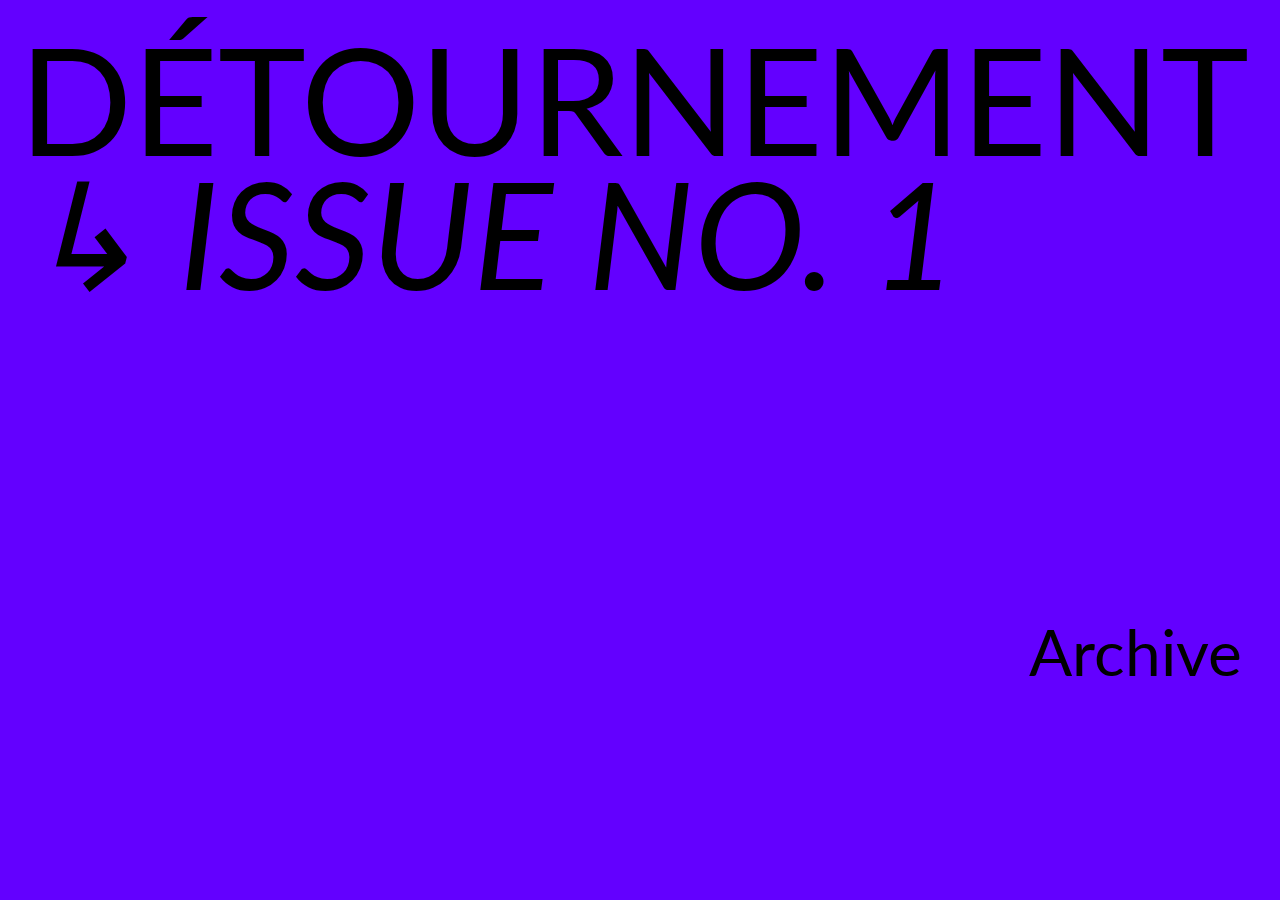
==== commit 98c25f2f: "Update and rename cover.html to index.html" ====
--- a/index.html
+++ b/index.html
@@ -1,924 +1,27 @@
 <!DOCTYPE html>
-<html lang="en" >
-<head>
+<html lang="en" dir="ltr">
+  <head>
 
-  <meta charset="UTF-8">
-  <title>Détournement</title>
-<link href="https://fonts.googleapis.com/css2?family=Archivo:ital,wght@0,400;0,500;0,600;0,700;1,400;1,500;1,600;1,700&display=swap" rel="stylesheet">
-<link rel='stylesheet' href='https://vjs.zencdn.net/5-unsafe/video-js.css'><link rel="stylesheet" href="./style1.css">
-<script src="https://cdnjs.cloudflare.com/ajax/libs/prefixfree/1.0.7/prefixfree.min.js"></script>
-<style>
+    <meta charset="utf-8">
+<link href="https://fonts.googleapis.com/css2?family=Archivo:ital,wght@0,400;0,500;0,600;0,700;1,400;1,500;1,600;1,700&family=Lato:ital,wght@0,400;0,700;0,900;1,400;1,700;1,900&display=swap" rel="stylesheet">    <title></title>
+    <style>
+      body{background-color: #6300ff; margin: 0;}
+.cover{object-fit: contain;}
+      .title{font-family: 'Lato', sans-serif; font-weight: 400; font-size: 9.3em;margin-top: 1%;line-height: 0.9; padding:1.5%; margin-bottom: 0px;}
+.archive{font-family: 'Lato', sans-serif; font-weight: 400; font-size: 4em;float:right; margin-top: 23%; padding-right: 3%;}
+a{text-decoration: none;color:#000000;}
+a:hover{color:#ee2e24;}
+    </style>
+  </head>
+  <body>
+    <div class="cover">
 
 
+<p class="title"><a href="dtrnmnt.html"> DÉTOURNEMENT <i> &#x21B3 ISSUE NO. 1 </i></a></p>
+<p class="archive"> <a href="dtrnmt.html"> Archive </a> </p>
 
-* {
-  box-sizing: border-box;
-}
-
-body {
-background-color: #e0ff00;
-
-    height:3320px;
-    text-align: center;
-}
-img {
-    max-width: 100%;
-    height: auto;
-}
-#content {
-    position:fixed;
-    top:0;
-    left:0;
-    width:100%;
-    height:100%;
-    object-fit: cover;
-    /* if smaller content box is used and centering is needed:
-    top:50%;
-    left:50%;
-    transform: translate(-50%, -50%);
-    */
-
-}
-#viewport {
-    -webkit-perspective:300px;
-    -moz-perspective:300px;
-    -webkit-perspective-origin:50% 50%;
-    -moz-perspective-origin:50% 50%;
-    -moz-transform-style: preserve-3d;
-    width:100%;
-    height:100%;
-}
+</div>
 
 
-
-
-.frame{
-    position:absolute;
-    width:100%;
-    height:100%;
-    -moz-transform-style: preserve-3d;
-}
-.frame.text {
-    text-align:center;
-    -moz-transform-style: preserve-3d;
-}
-.frame.image {
-    text-align:center;
-}
-
-.frame.box {
-border: none;
-background-color: transparent;
-  opacity: 100%}
-
-#ciao{transform-style: preserve-3d;background-color: #e0ff00; }
-.scroll{background-color: #ee2e24; width:100%; height: 800px;transform-style: preserve-3d;overflow: scroll;padding-left: 4%; padding-right: 4%;padding-bottom: 10%;object-fit: cover;}
-.text{color: #000000; font-family: 'Archivo', sans-serif;font-weight: 400;font-size: 32px; text-align: left;line-height: 1.15;}
-img{width: 100%; height: 100%;object-fit: cover;}
-video{object-fit: cover;width: 100%;}
-.contact{font-family: 'Archivo', sans-serif;font-weight: 600; font-size: 32px; text-decoration: none;padding-top: 50%;}
-
-
-#submit{margin-top: 10px;background-color: #ffffff;height: 40px; border: 2px solid #000000;font-weight: 600;}
-</style>
-</head>
-<body>
-<!-- partial:index.partial.html -->
-<div id="content">
-    <div id="viewport">
-
-<div class="frame box" style="-webkit-transform: translateZ(-3900px);-moz-transform: translateZ(-3900px);">
-<a class="contact" href=""> Contact us </a>
-  </div>
-
-  <div class="frame box" style="-webkit-transform: translateZ(-3600px);-moz-transform: translateZ(-3600px);">
-    <video id="my_video_1" class="video-js vjs-default-skin" width="16fr" height="9fr"
-        controls preload="none" poster='materiali/lutherposter1.jpg'
-        data-setup='{ "aspectRatio":"16:9", "playbackRates": [1, 1.5, 2] }'>
-      <source src="materiali/luther.mp4">
-      </video>
-    </div>
-
-  <div class="frame box" style="-webkit-transform: translateZ(-3300px);-moz-transform: translateZ(-3300px);">
-  <img src="materiali/travaillez.jpg" class="two">
-  </div>
-  <div class="frame box" style="-webkit-transform: translateZ(-3000px);-moz-transform: translateZ(-3000px);">
-  <img src="materiali/luther3.png" class="two">
-  </div>
-  <div class="frame box" style="-webkit-transform: translateZ(-2700px);-moz-transform: translateZ(-2700px);">
-  <img src="materiali/thoughts.png" class="two">
-  </div>
-
-          <div class="frame box" id="text" style="-webkit-transform: translateZ(-2400px);-moz-transform: translateZ(-2400px);">
-        <div class="scroll">
-        <h1 class="text"> “They wanted an adventure, and to live it out with you. In the end all that’s all that can be said. They believed resolutely that the future would be modern: different, impassioning, and definitely difficult. Peopled by cyborgs and bare handed entrepreneurs, frenzied stock-marketeers and turbine-men. And for those that are willing to see it, the present is already like that. They think the future will be human, feminine even — and plural; so that everyone can really live it, so that everyone participates in it. They are the Enlightenment men we’ve lost, infantrymen of progress, the inhabitants of the 21st century. They fight against ignorance, injustice, poverty, and suffering of all kinds. They go where it’s happening, where things are going on. They don’t want to miss out on a thing. They’re humble and courageous, at the service of interests that are far beyond them, guided by a higher principle. They can pose problems, and they can find solutions. They’ll have us traversing the most perilous of frontiers, they’ll reach out a hand to pull us up onto the shore of the future. They’re History marching forth, at least what’s left of it, because the hardest part is over. They’re the saints and the prophets, true socialists. They’ve known for a long while that May 1968 wasn’t a revolution. The true revolution is the one they’re making. Now it’s just a matter of organization and transparency, intelligence and cooperation. A vast program! Then...”
-        Excuse me? What? What’d you say? What program? The worst nightmares, you know, are often the metamorphoses of a fable, fables PEOPLE tell their kids to put them to sleep and perfect their moral education. The new conquerors, who we’ll call the cyberneticians, do not comprise an organized party — which would have made our work here a lot easier — but rather a dif- fuse constellation of agents, all driven, possessed, and blinded by the same fable. These are the murderers of Time, the crusaders of Sameness, the lovers of fatality. These are the sectarians of order, the reason-addicts, the go-between people." <br><br>
-
-        <i> "Hanno voluto un’avventura e viverla con voi. Infine è la sola cosa da
-  dire. Credono risolutamente che il futuro sarà moderno: diverso,
-  appassionante, sicuramente difficile. Popolato di cyborgs e
-  imprenditori dalle mani pulite, febbri da borsa e uomini-turbine. Come
-  già è il presente per coloro che vogliono vederlo. Essi credono che
-  l’avvenire sarà umano, addirittura femminile – e plurale; purché
-
-  ciascuno lo viva, e che tutti vi partecipino. Si tratta di loro, i Lumi che
-  avevamo perso, i fanti del progresso, gli abitanti del XXI secolo. Essi
-  combattono l’ignoranza, l’ingiustizia, la miseria, le sofferenze d’ogni
-  ordine. Essi sono là dove c’è movimento, là dove succede qualcosa.
-  Non vogliono perdersi nulla. Sono umili e coraggiosi, al servizio d’un
-  interesse che li supera, guidati da un superiore principio. Essi sanno
-  porre i problemi, ma anche trovare le soluzioni. Essi ci faranno
-  varcare le frontiere più pericolose, dalle rive del futuro ci tenderanno
-  la mano. Essi sono la Storia in cammino, almeno ciò che ne rimane,
-  poiché la parte più dura è alle nostre spalle. Sono santi e profeti, veri
-  socialisti. È da tanto che essi hanno compreso che maggio ‘68 non era
-  una rivoluzione. La vera rivoluzione, la fanno loro. È solo questione
-  d’organizzazione e trasparenza, d’intelligenza e cooperazione. Vasto
-  programma! Eppoi…».
-  Prego? Cosa? Che dite? Quale programma? Gl’incubi peggiori,
-  sapete, sono sovente le metamorfosi d’una favola, di quelle che SI
-  sono raccontate a noi, quando eravamo fanciulli, al fine di
-  addormentarci e di portare a compimento la nostra educazione morale.
-  I nuovi conquistatori, coloro che qui chiameremo i cibernetici, non
-  formano un partito organizzato – cosa che ci avrebbe reso più facile il
-  compito – ma una diffusa costellazione d’agenti, agiti, posseduti,
-  accecati dalla stessa fiaba. Si tratta degli assassini del tempo, i crociati
-  del Medesimo, gl’innamorati della fatalità. Si tratta dei seguaci
-  dell’ordine, gli appassionati della ragione, il popolo degli
-  intermediari". </i> <br><br>The Cybernetic Hypothesis,<i> Tiqqun <i></h1>
-        </div>
-          </div>
-
-          <div class="frame box" style="-webkit-transform: translateZ(-2100px);-moz-transform: translateZ(-2100px);">
-                 <img src="materiali/luther2.png" class="three" width="1400px;">
-          </div>
-          <div class="frame box" style="-webkit-transform: translateZ(-1800px);-moz-transform: translateZ(-1800px);">
-                 <img src="materiali/luther1.png" class="three" width="1400px;">
-          </div>
-
-        <div class="frame box" style="-webkit-transform: translateZ(-1500px);-moz-transform: translateZ(1500px);">
-          <video id="my_video_1" class="video-js vjs-default-skin" width="16fr" height="9fr"
-              controls preload="none" poster='materiali/poster1.jpeg'
-              data-setup='{ "aspectRatio":"16:9", "playbackRates": [1, 1.5, 2] }'>
-            <source src="materiali/p.mp4" type='video/mp4'/>
-</video>
-
-        </div>
-        <div class="frame box" style="-webkit-transform: translateZ(-1200px);-moz-transform: translateZ(-1200px);">
-               <img src="materiali/lapietra1.png" class="three" width="1400px;">
-        </div>
-        <div class="frame box" style="-webkit-transform: translateZ(-900px);-moz-transform: translateZ(-900px);">
-              <img src="materiali/ugolapietra.png" class="two">
-        </div>
-
-
-      <div class="frame box" style="-webkit-transform: translateZ(-600px);-moz-transform: translateZ(-600px);">
-        <video id="my_video_1" class="video-js vjs-default-skin" width="16fr" height="9fr"
-            controls preload="none" poster='materiali/junk.png'
-            data-setup='{ "aspectRatio":"16:9", "playbackRates": [1, 1.5, 2] }'>
-          <source src="materiali/junk.mp4">
-          </video>
-        </div>
-        <div class="frame box" id="ciao" style="-webkit-transform: translateZ(-300px);-moz-transform: translateZ(-300px);">
-          <svg version="1.1" id="Layer_1" xmlns="http://www.w3.org/2000/svg" xmlns:xlink="http://www.w3.org/1999/xlink" x="0px" y="0px"
-          	 viewBox="0 0 1920 1080" style="enable-background:new 0 0 1920 1080;" xml:space="preserve">
-          <style type="text/css">
-          	.st0{fill:#04B7AE;}
-          </style>
-          <g>
-          	<g>
-          		<path class="st0" d="M336.7,171.9c4.4,4,7.7,6.6,12,9.6l-3.3,3.4c-3.1-4.3-5.5-7.6-9.7-11.9c0.1,5.9,0.7,10,1.7,15.3h-4.7
-          			c0.9-5.3,1.5-9.4,1.7-15.3c-4.1,4.3-6.6,7.7-9.7,12l-3.3-3.4c4.3-3,7.7-5.5,12-9.6c-6,0.2-10.1,0.8-15.3,1.7v-4.8
-          			c5.3,0.9,9.4,1.5,15.3,1.7c-4.2-4.1-7.6-6.6-12-9.6l3.3-3.4c3.1,4.3,5.5,7.7,9.7,12c-0.1-6-0.7-10.1-1.7-15.3h4.7
-          			c-0.9,5.2-1.5,9.4-1.7,15.3c4.1-4.3,6.7-7.7,9.7-12l3.3,3.4c-4.3,3-7.7,5.5-12,9.6c6-0.1,10.1-0.8,15.3-1.7l0.1,4.8
-          			C346.8,172.5,342.7,172,336.7,171.9z"/>
-          	</g>
-          	<g>
-          		<path class="st0" d="M386.7,171.9c4.4,4,7.7,6.6,12,9.6l-3.3,3.4c-3.1-4.3-5.5-7.6-9.7-11.9c0.1,5.9,0.7,10,1.7,15.3h-4.7
-          			c0.9-5.3,1.5-9.4,1.7-15.3c-4.1,4.3-6.6,7.7-9.7,12l-3.3-3.4c4.3-3,7.7-5.5,12-9.6c-6,0.2-10.1,0.8-15.3,1.7v-4.8
-          			c5.3,0.9,9.4,1.5,15.3,1.7c-4.2-4.1-7.6-6.6-12-9.6l3.3-3.4c3.1,4.3,5.5,7.7,9.7,12c-0.1-6-0.7-10.1-1.7-15.3h4.7
-          			c-0.9,5.2-1.5,9.4-1.7,15.3c4.1-4.3,6.7-7.7,9.7-12l3.3,3.4c-4.3,3-7.7,5.5-12,9.6c6-0.1,10.1-0.8,15.3-1.7l0.1,4.8
-          			C396.8,172.5,392.7,172,386.7,171.9z"/>
-          	</g>
-          	<g>
-          		<path class="st0" d="M436.7,171.9c4.4,4,7.7,6.6,12,9.6l-3.3,3.4c-3.1-4.3-5.5-7.6-9.7-11.9c0.1,5.9,0.7,10,1.7,15.3h-4.7
-          			c0.9-5.3,1.5-9.4,1.7-15.3c-4.1,4.3-6.6,7.7-9.7,12l-3.3-3.4c4.3-3,7.7-5.5,12-9.6c-6,0.2-10.1,0.8-15.3,1.7v-4.8
-          			c5.3,0.9,9.4,1.5,15.3,1.7c-4.2-4.1-7.6-6.6-12-9.6l3.3-3.4c3.1,4.3,5.5,7.7,9.7,12c-0.1-6-0.7-10.1-1.7-15.3h4.7
-          			c-0.9,5.2-1.5,9.4-1.7,15.3c4.1-4.3,6.7-7.7,9.7-12l3.3,3.4c-4.3,3-7.7,5.5-12,9.6c6-0.1,10.1-0.8,15.3-1.7l0.1,4.8
-          			C446.8,172.5,442.7,172,436.7,171.9z"/>
-          	</g>
-          	<g>
-          		<path class="st0" d="M486.7,171.9c4.4,4,7.7,6.6,12,9.6l-3.3,3.4c-3.1-4.3-5.5-7.6-9.7-11.9c0.1,5.9,0.7,10,1.7,15.3h-4.7
-          			c0.9-5.3,1.5-9.4,1.7-15.3c-4.1,4.3-6.6,7.7-9.7,12l-3.3-3.4c4.3-3,7.7-5.5,12-9.6c-6,0.2-10.1,0.8-15.3,1.7v-4.8
-          			c5.3,0.9,9.4,1.5,15.3,1.7c-4.2-4.1-7.6-6.6-12-9.6l3.3-3.4c3.1,4.3,5.5,7.7,9.7,12c-0.1-6-0.7-10.1-1.7-15.3h4.7
-          			c-0.9,5.2-1.5,9.4-1.7,15.3c4.1-4.3,6.7-7.7,9.7-12l3.3,3.4c-4.3,3-7.7,5.5-12,9.6c6-0.1,10.1-0.8,15.3-1.7l0.1,4.8
-          			C496.8,172.5,492.7,172,486.7,171.9z"/>
-          	</g>
-          	<g>
-          		<path class="st0" d="M536.7,171.9c4.4,4,7.7,6.6,12,9.6l-3.3,3.4c-3.1-4.3-5.5-7.6-9.7-11.9c0.1,5.9,0.7,10,1.7,15.3h-4.7
-          			c0.9-5.3,1.5-9.4,1.7-15.3c-4.1,4.3-6.6,7.7-9.7,12l-3.3-3.4c4.3-3,7.7-5.5,12-9.6c-6,0.2-10.1,0.8-15.3,1.7v-4.8
-          			c5.3,0.9,9.4,1.5,15.3,1.7c-4.2-4.1-7.6-6.6-12-9.6l3.3-3.4c3.1,4.3,5.5,7.7,9.7,12c-0.1-6-0.7-10.1-1.7-15.3h4.7
-          			c-0.9,5.2-1.5,9.4-1.7,15.3c4.1-4.3,6.7-7.7,9.7-12l3.3,3.4c-4.3,3-7.7,5.5-12,9.6c6-0.1,10.2-0.8,15.3-1.7l0.1,4.8
-          			C546.8,172.5,542.7,172,536.7,171.9z"/>
-          	</g>
-          	<g>
-          		<path class="st0" d="M586.7,171.9c4.4,4,7.7,6.6,12,9.6l-3.3,3.4c-3.1-4.3-5.5-7.6-9.7-11.9c0.1,5.9,0.7,10,1.7,15.3h-4.7
-          			c0.9-5.3,1.5-9.4,1.7-15.3c-4.1,4.3-6.6,7.7-9.7,12l-3.3-3.4c4.3-3,7.7-5.5,12-9.6c-6,0.2-10.1,0.8-15.3,1.7v-4.8
-          			c5.3,0.9,9.4,1.5,15.3,1.7c-4.2-4.1-7.6-6.6-12-9.6l3.3-3.4c3.1,4.3,5.5,7.7,9.7,12c-0.1-6-0.7-10.1-1.7-15.3h4.7
-          			c-0.9,5.2-1.5,9.4-1.7,15.3c4.1-4.3,6.7-7.7,9.7-12l3.3,3.4c-4.3,3-7.7,5.5-12,9.6c6-0.1,10.2-0.8,15.3-1.7l0.1,4.8
-          			C596.8,172.5,592.7,172,586.7,171.9z"/>
-          	</g>
-          	<g>
-          		<path class="st0" d="M636.7,171.9c4.4,4,7.7,6.6,12,9.6l-3.3,3.4c-3.1-4.3-5.5-7.6-9.7-11.9c0.1,5.9,0.7,10,1.7,15.3h-4.7
-          			c0.9-5.3,1.5-9.4,1.7-15.3c-4.1,4.3-6.6,7.7-9.7,12l-3.3-3.4c4.3-3,7.7-5.5,12-9.6c-6,0.2-10.1,0.8-15.3,1.7v-4.8
-          			c5.3,0.9,9.4,1.5,15.3,1.7c-4.2-4.1-7.6-6.6-12-9.6l3.3-3.4c3.1,4.3,5.5,7.7,9.7,12c-0.1-6-0.7-10.1-1.7-15.3h4.7
-          			c-0.9,5.2-1.5,9.4-1.7,15.3c4.1-4.3,6.7-7.7,9.7-12l3.3,3.4c-4.3,3-7.7,5.5-12,9.6c6-0.1,10.2-0.8,15.3-1.7l0.1,4.8
-          			C646.8,172.5,642.7,172,636.7,171.9z"/>
-          	</g>
-          	<g>
-          		<path class="st0" d="M686.7,171.9c4.4,4,7.7,6.6,12,9.6l-3.3,3.4c-3.1-4.3-5.5-7.6-9.7-11.9c0.1,5.9,0.7,10,1.7,15.3h-4.7
-          			c0.9-5.3,1.5-9.4,1.7-15.3c-4.1,4.3-6.6,7.7-9.7,12l-3.3-3.4c4.3-3,7.7-5.5,12-9.6c-6,0.2-10.1,0.8-15.3,1.7v-4.8
-          			c5.3,0.9,9.4,1.5,15.3,1.7c-4.2-4.1-7.6-6.6-12-9.6l3.3-3.4c3.1,4.3,5.5,7.7,9.7,12c-0.1-6-0.7-10.1-1.7-15.3h4.7
-          			c-0.9,5.2-1.5,9.4-1.7,15.3c4.1-4.3,6.7-7.7,9.7-12l3.3,3.4c-4.3,3-7.7,5.5-12,9.6c6-0.1,10.2-0.8,15.3-1.7l0.1,4.8
-          			C696.8,172.5,692.7,172,686.7,171.9z"/>
-          	</g>
-          	<g>
-          		<path class="st0" d="M736.7,171.9c4.4,4,7.7,6.6,12,9.6l-3.3,3.4c-3.1-4.3-5.5-7.6-9.7-11.9c0.1,5.9,0.7,10,1.7,15.3h-4.7
-          			c0.9-5.3,1.5-9.4,1.7-15.3c-4.1,4.3-6.6,7.7-9.7,12l-3.3-3.4c4.3-3,7.7-5.5,12-9.6c-6,0.2-10.1,0.8-15.3,1.7v-4.8
-          			c5.3,0.9,9.4,1.5,15.3,1.7c-4.2-4.1-7.6-6.6-12-9.6l3.3-3.4c3.1,4.3,5.5,7.7,9.7,12c-0.1-6-0.7-10.1-1.7-15.3h4.7
-          			c-0.9,5.2-1.5,9.4-1.7,15.3c4.1-4.3,6.7-7.7,9.7-12l3.3,3.4c-4.3,3-7.7,5.5-12,9.6c6-0.1,10.2-0.8,15.3-1.7l0.1,4.8
-          			C746.8,172.5,742.7,172,736.7,171.9z"/>
-          	</g>
-          	<g>
-          		<path class="st0" d="M786.7,171.9c4.4,4,7.7,6.6,12,9.6l-3.3,3.4c-3.1-4.3-5.5-7.6-9.7-11.9c0.1,5.9,0.7,10,1.7,15.3h-4.7
-          			c0.9-5.3,1.5-9.4,1.7-15.3c-4.1,4.3-6.6,7.7-9.7,12l-3.3-3.4c4.3-3,7.7-5.5,12-9.6c-6,0.2-10.1,0.8-15.3,1.7v-4.8
-          			c5.3,0.9,9.4,1.5,15.3,1.7c-4.2-4.1-7.6-6.6-12-9.6l3.3-3.4c3.1,4.3,5.5,7.7,9.7,12c-0.1-6-0.7-10.1-1.7-15.3h4.7
-          			c-0.9,5.2-1.5,9.4-1.7,15.3c4.1-4.3,6.7-7.7,9.7-12l3.3,3.4c-4.3,3-7.7,5.5-12,9.6c6-0.1,10.2-0.8,15.3-1.7l0.1,4.8
-          			C796.8,172.5,792.7,172,786.7,171.9z"/>
-          	</g>
-          	<g>
-          		<path class="st0" d="M836.7,171.9c4.4,4,7.7,6.6,12,9.6l-3.3,3.4c-3.1-4.3-5.5-7.6-9.7-11.9c0.1,5.9,0.7,10,1.7,15.3h-4.7
-          			c0.9-5.3,1.5-9.4,1.7-15.3c-4.1,4.3-6.6,7.7-9.7,12l-3.3-3.4c4.3-3,7.7-5.5,12-9.6c-6,0.2-10.1,0.8-15.3,1.7v-4.8
-          			c5.3,0.9,9.4,1.5,15.3,1.7c-4.2-4.1-7.6-6.6-12-9.6l3.3-3.4c3.1,4.3,5.5,7.7,9.7,12c-0.1-6-0.7-10.1-1.7-15.3h4.7
-          			c-0.9,5.2-1.5,9.4-1.7,15.3c4.1-4.3,6.7-7.7,9.7-12l3.3,3.4c-4.3,3-7.7,5.5-12,9.6c6-0.1,10.2-0.8,15.3-1.7l0.1,4.8
-          			C846.8,172.5,842.7,172,836.7,171.9z"/>
-          	</g>
-          	<g>
-          		<path class="st0" d="M886.7,171.9c4.4,4,7.7,6.6,12,9.6l-3.3,3.4c-3.1-4.3-5.5-7.6-9.7-11.9c0.1,5.9,0.7,10,1.7,15.3h-4.7
-          			c0.9-5.3,1.5-9.4,1.7-15.3c-4.1,4.3-6.6,7.7-9.7,12l-3.3-3.4c4.3-3,7.7-5.5,12-9.6c-6,0.2-10.1,0.8-15.3,1.7v-4.8
-          			c5.3,0.9,9.4,1.5,15.3,1.7c-4.2-4.1-7.6-6.6-12-9.6l3.3-3.4c3.1,4.3,5.5,7.7,9.7,12c-0.1-6-0.7-10.1-1.7-15.3h4.7
-          			c-0.9,5.2-1.5,9.4-1.7,15.3c4.1-4.3,6.7-7.7,9.7-12l3.3,3.4c-4.3,3-7.7,5.5-12,9.6c6-0.1,10.2-0.8,15.3-1.7l0.1,4.8
-          			C896.8,172.5,892.7,172,886.7,171.9z"/>
-          	</g>
-          	<g>
-          		<path class="st0" d="M936.7,171.9c4.4,4,7.7,6.6,12,9.6l-3.3,3.4c-3.1-4.3-5.5-7.6-9.7-11.9c0.1,5.9,0.7,10,1.7,15.3h-4.7
-          			c0.9-5.3,1.5-9.4,1.7-15.3c-4.1,4.3-6.6,7.7-9.7,12l-3.3-3.4c4.3-3,7.7-5.5,12-9.6c-6,0.2-10.1,0.8-15.3,1.7v-4.8
-          			c5.3,0.9,9.4,1.5,15.3,1.7c-4.2-4.1-7.6-6.6-12-9.6l3.3-3.4c3.1,4.3,5.5,7.7,9.7,12c-0.1-6-0.7-10.1-1.7-15.3h4.7
-          			c-0.9,5.2-1.5,9.4-1.7,15.3c4.1-4.3,6.7-7.7,9.7-12l3.3,3.4c-4.3,3-7.7,5.5-12,9.6c6-0.1,10.2-0.8,15.3-1.7l0.1,4.8
-          			C946.8,172.5,942.7,172,936.7,171.9z"/>
-          	</g>
-          	<g>
-          		<path class="st0" d="M986.7,171.9c4.4,4,7.7,6.6,12,9.6l-3.3,3.4c-3.1-4.3-5.5-7.6-9.7-11.9c0.1,5.9,0.7,10,1.7,15.3h-4.7
-          			c0.9-5.3,1.5-9.4,1.7-15.3c-4.1,4.3-6.6,7.7-9.7,12l-3.3-3.4c4.3-3,7.7-5.5,12-9.6c-6,0.2-10.1,0.8-15.3,1.7v-4.8
-          			c5.3,0.9,9.4,1.5,15.3,1.7c-4.2-4.1-7.6-6.6-12-9.6l3.3-3.4c3.1,4.3,5.5,7.7,9.7,12c-0.1-6-0.7-10.1-1.7-15.3h4.7
-          			c-0.9,5.2-1.5,9.4-1.7,15.3c4.1-4.3,6.7-7.7,9.7-12l3.3,3.4c-4.3,3-7.7,5.5-12,9.6c6-0.1,10.2-0.8,15.3-1.7l0.1,4.8
-          			C996.8,172.5,992.7,172,986.7,171.9z"/>
-          	</g>
-          	<g>
-          		<path class="st0" d="M1036.7,171.9c4.4,4,7.7,6.6,12,9.6l-3.3,3.4c-3.1-4.3-5.5-7.6-9.7-11.9c0.1,5.9,0.7,10,1.7,15.3h-4.7
-          			c0.9-5.3,1.5-9.4,1.7-15.3c-4.1,4.3-6.6,7.7-9.7,12l-3.3-3.4c4.3-3,7.7-5.5,12-9.6c-6,0.2-10.1,0.8-15.3,1.7v-4.8
-          			c5.3,0.9,9.4,1.5,15.3,1.7c-4.2-4.1-7.6-6.6-12-9.6l3.3-3.4c3.1,4.3,5.5,7.7,9.7,12c-0.1-6-0.7-10.1-1.7-15.3h4.7
-          			c-0.9,5.2-1.5,9.4-1.7,15.3c4.1-4.3,6.7-7.7,9.7-12l3.3,3.4c-4.3,3-7.7,5.5-12,9.6c6-0.1,10.2-0.8,15.3-1.7l0.1,4.8
-          			C1046.8,172.5,1042.7,172,1036.7,171.9z"/>
-          	</g>
-          	<g>
-          		<path class="st0" d="M1086.7,171.9c4.4,4,7.7,6.6,12,9.6l-3.3,3.4c-3.1-4.3-5.5-7.6-9.7-11.9c0.1,5.9,0.7,10,1.7,15.3h-4.7
-          			c0.9-5.3,1.5-9.4,1.7-15.3c-4.1,4.3-6.6,7.7-9.7,12l-3.3-3.4c4.3-3,7.7-5.5,12-9.6c-6,0.2-10.1,0.8-15.3,1.7v-4.8
-          			c5.3,0.9,9.4,1.5,15.3,1.7c-4.2-4.1-7.6-6.6-11.9-9.6l3.3-3.4c3.1,4.3,5.5,7.7,9.7,12c-0.1-6-0.7-10.1-1.7-15.3h4.7
-          			c-0.9,5.2-1.5,9.4-1.7,15.3c4.1-4.3,6.7-7.7,9.7-12l3.3,3.4c-4.3,3-7.7,5.5-12,9.6c6-0.1,10.2-0.8,15.3-1.7l0.1,4.8
-          			C1096.8,172.5,1092.7,172,1086.7,171.9z"/>
-          	</g>
-          	<g>
-          		<path class="st0" d="M1136.7,171.9c4.4,4,7.7,6.6,12,9.6l-3.3,3.4c-3.1-4.3-5.5-7.6-9.7-11.9c0.1,5.9,0.7,10,1.7,15.3h-4.7
-          			c0.9-5.3,1.5-9.4,1.7-15.3c-4.1,4.3-6.6,7.7-9.7,12l-3.3-3.4c4.3-3,7.7-5.5,12-9.6c-6,0.2-10.1,0.8-15.3,1.7v-4.8
-          			c5.3,0.9,9.4,1.5,15.3,1.7c-4.2-4.1-7.6-6.6-11.9-9.6l3.3-3.4c3.1,4.3,5.5,7.7,9.7,12c-0.1-6-0.7-10.1-1.7-15.3h4.7
-          			c-0.9,5.2-1.5,9.4-1.7,15.3c4.1-4.3,6.7-7.7,9.7-12l3.3,3.4c-4.3,3-7.7,5.5-12,9.6c6-0.1,10.2-0.8,15.3-1.7l0.1,4.8
-          			C1146.8,172.5,1142.7,172,1136.7,171.9z"/>
-          	</g>
-          	<g>
-          		<path class="st0" d="M1186.7,171.9c4.4,4,7.7,6.6,12,9.6l-3.3,3.4c-3.1-4.3-5.5-7.6-9.7-11.9c0.1,5.9,0.7,10,1.7,15.3h-4.7
-          			c0.9-5.3,1.5-9.4,1.7-15.3c-4.1,4.3-6.6,7.7-9.7,12l-3.3-3.4c4.3-3,7.7-5.5,12-9.6c-6,0.2-10.1,0.8-15.3,1.7v-4.8
-          			c5.3,0.9,9.4,1.5,15.3,1.7c-4.2-4.1-7.6-6.6-11.9-9.6l3.3-3.4c3.1,4.3,5.5,7.7,9.7,12c-0.1-6-0.7-10.1-1.7-15.3h4.7
-          			c-0.9,5.2-1.5,9.4-1.7,15.3c4.1-4.3,6.7-7.7,9.7-12l3.3,3.4c-4.3,3-7.7,5.5-12,9.6c6-0.1,10.2-0.8,15.3-1.7l0.1,4.8
-          			C1196.8,172.5,1192.7,172,1186.7,171.9z"/>
-          	</g>
-          	<g>
-          		<path class="st0" d="M1236.7,171.9c4.4,4,7.7,6.6,12,9.6l-3.3,3.4c-3.1-4.3-5.5-7.6-9.7-11.9c0.1,5.9,0.7,10,1.7,15.3h-4.7
-          			c0.9-5.3,1.5-9.4,1.7-15.3c-4.1,4.3-6.6,7.7-9.7,12l-3.3-3.4c4.3-3,7.7-5.5,12-9.6c-6,0.2-10.1,0.8-15.3,1.7v-4.8
-          			c5.3,0.9,9.4,1.5,15.3,1.7c-4.2-4.1-7.6-6.6-11.9-9.6l3.3-3.4c3.1,4.3,5.5,7.7,9.7,12c-0.1-6-0.7-10.1-1.7-15.3h4.7
-          			c-0.9,5.2-1.5,9.4-1.7,15.3c4.1-4.3,6.7-7.7,9.7-12l3.3,3.4c-4.3,3-7.7,5.5-12,9.6c6-0.1,10.2-0.8,15.3-1.7l0.1,4.8
-          			C1246.8,172.5,1242.7,172,1236.7,171.9z"/>
-          	</g>
-          	<g>
-          		<path class="st0" d="M1286.7,171.9c4.4,4,7.7,6.6,12,9.6l-3.3,3.4c-3.1-4.3-5.5-7.6-9.7-11.9c0.1,5.9,0.7,10,1.7,15.3h-4.7
-          			c0.9-5.3,1.5-9.4,1.7-15.3c-4.1,4.3-6.6,7.7-9.7,12l-3.3-3.4c4.3-3,7.7-5.5,12-9.6c-6,0.2-10.1,0.8-15.3,1.7v-4.8
-          			c5.3,0.9,9.4,1.5,15.3,1.7c-4.2-4.1-7.6-6.6-11.9-9.6l3.3-3.4c3.1,4.3,5.5,7.7,9.7,12c-0.1-6-0.7-10.1-1.7-15.3h4.7
-          			c-0.9,5.2-1.5,9.4-1.7,15.3c4.1-4.3,6.7-7.7,9.7-12l3.3,3.4c-4.3,3-7.7,5.5-12,9.6c6-0.1,10.2-0.8,15.3-1.7l0.1,4.8
-          			C1296.8,172.5,1292.7,172,1286.7,171.9z"/>
-          	</g>
-          	<g>
-          		<path class="st0" d="M1336.7,171.9c4.4,4,7.7,6.6,12,9.6l-3.3,3.4c-3.1-4.3-5.5-7.6-9.7-11.9c0.1,5.9,0.7,10,1.7,15.3h-4.7
-          			c0.9-5.3,1.5-9.4,1.7-15.3c-4.1,4.3-6.6,7.7-9.7,12l-3.3-3.4c4.3-3,7.7-5.5,12-9.6c-6,0.2-10.1,0.8-15.3,1.7v-4.8
-          			c5.3,0.9,9.4,1.5,15.3,1.7c-4.2-4.1-7.6-6.6-11.9-9.6l3.3-3.4c3.1,4.3,5.5,7.7,9.7,12c-0.1-6-0.7-10.1-1.7-15.3h4.7
-          			c-0.9,5.2-1.5,9.4-1.7,15.3c4.1-4.3,6.7-7.7,9.7-12l3.3,3.4c-4.3,3-7.7,5.5-12,9.6c6-0.1,10.2-0.8,15.3-1.7l0.1,4.8
-          			C1346.8,172.5,1342.7,172,1336.7,171.9z"/>
-          	</g>
-          	<g>
-          		<path class="st0" d="M1386.7,171.9c4.4,4,7.7,6.6,12,9.6l-3.3,3.4c-3.1-4.3-5.5-7.6-9.7-11.9c0.1,5.9,0.7,10,1.7,15.3h-4.7
-          			c0.9-5.3,1.5-9.4,1.7-15.3c-4.1,4.3-6.6,7.7-9.7,12l-3.3-3.4c4.3-3,7.7-5.5,12-9.6c-6,0.2-10.1,0.8-15.3,1.7v-4.8
-          			c5.3,0.9,9.4,1.5,15.3,1.7c-4.2-4.1-7.6-6.6-11.9-9.6l3.3-3.4c3.1,4.3,5.5,7.7,9.7,12c-0.1-6-0.7-10.1-1.7-15.3h4.7
-          			c-0.9,5.2-1.5,9.4-1.7,15.3c4.1-4.3,6.7-7.7,9.7-12l3.3,3.4c-4.3,3-7.7,5.5-12,9.6c6-0.1,10.2-0.8,15.3-1.7l0.1,4.8
-          			C1396.8,172.5,1392.7,172,1386.7,171.9z"/>
-          	</g>
-          	<g>
-          		<path class="st0" d="M1436.7,171.9c4.4,4,7.7,6.6,12,9.6l-3.3,3.4c-3.1-4.3-5.5-7.6-9.7-11.9c0.1,5.9,0.7,10,1.7,15.3h-4.7
-          			c0.9-5.3,1.5-9.4,1.7-15.3c-4.1,4.3-6.6,7.7-9.7,12l-3.3-3.4c4.3-3,7.7-5.5,12-9.6c-6,0.2-10.1,0.8-15.3,1.7v-4.8
-          			c5.3,0.9,9.4,1.5,15.3,1.7c-4.2-4.1-7.6-6.6-11.9-9.6l3.3-3.4c3.1,4.3,5.5,7.7,9.7,12c-0.1-6-0.7-10.1-1.7-15.3h4.7
-          			c-0.9,5.2-1.5,9.4-1.7,15.3c4.1-4.3,6.7-7.7,9.7-12l3.3,3.4c-4.3,3-7.7,5.5-12,9.6c6-0.1,10.2-0.8,15.3-1.7l0.1,4.8
-          			C1446.8,172.5,1442.7,172,1436.7,171.9z"/>
-          	</g>
-          	<g>
-          		<path class="st0" d="M1486.7,171.9c4.4,4,7.7,6.6,12,9.6l-3.3,3.4c-3.1-4.3-5.5-7.6-9.7-11.9c0.1,5.9,0.7,10,1.7,15.3h-4.7
-          			c0.9-5.3,1.5-9.4,1.7-15.3c-4.1,4.3-6.6,7.7-9.7,12l-3.3-3.4c4.3-3,7.7-5.5,12-9.6c-6,0.2-10.1,0.8-15.3,1.7v-4.8
-          			c5.3,0.9,9.4,1.5,15.3,1.7c-4.2-4.1-7.6-6.6-11.9-9.6l3.3-3.4c3.1,4.3,5.5,7.7,9.7,12c-0.1-6-0.7-10.1-1.7-15.3h4.7
-          			c-0.9,5.2-1.5,9.4-1.7,15.3c4.1-4.3,6.7-7.7,9.7-12l3.3,3.4c-4.3,3-7.7,5.5-12,9.6c6-0.1,10.2-0.8,15.3-1.7l0.1,4.8
-          			C1496.8,172.5,1492.7,172,1486.7,171.9z"/>
-          	</g>
-          	<g>
-          		<path class="st0" d="M1536.7,171.9c4.4,4,7.7,6.6,12,9.6l-3.3,3.4c-3.1-4.3-5.5-7.6-9.7-11.9c0.1,5.9,0.7,10,1.7,15.3h-4.7
-          			c0.9-5.3,1.5-9.4,1.7-15.3c-4.1,4.3-6.6,7.7-9.7,12l-3.3-3.4c4.3-3,7.7-5.5,12-9.6c-6,0.2-10.1,0.8-15.3,1.7v-4.8
-          			c5.3,0.9,9.4,1.5,15.3,1.7c-4.2-4.1-7.6-6.6-11.9-9.6l3.3-3.4c3.1,4.3,5.5,7.7,9.7,12c-0.1-6-0.7-10.1-1.7-15.3h4.7
-          			c-0.9,5.2-1.5,9.4-1.7,15.3c4.1-4.3,6.7-7.7,9.7-12l3.3,3.4c-4.3,3-7.7,5.5-12,9.6c6-0.1,10.2-0.8,15.3-1.7l0.1,4.8
-          			C1546.8,172.5,1542.7,172,1536.7,171.9z"/>
-          	</g>
-          	<g>
-          		<path class="st0" d="M1586.7,171.9c4.4,4,7.7,6.6,12,9.6l-3.3,3.4c-3.1-4.3-5.5-7.6-9.7-11.9c0.1,5.9,0.7,10,1.7,15.3h-4.7
-          			c0.9-5.3,1.5-9.4,1.7-15.3c-4.1,4.3-6.6,7.7-9.7,12l-3.3-3.4c4.3-3,7.7-5.5,12-9.6c-6,0.2-10.1,0.8-15.3,1.7v-4.8
-          			c5.3,0.9,9.4,1.5,15.3,1.7c-4.2-4.1-7.6-6.6-11.9-9.6l3.3-3.4c3.1,4.3,5.5,7.7,9.7,12c-0.1-6-0.7-10.1-1.7-15.3h4.7
-          			c-0.9,5.2-1.5,9.4-1.7,15.3c4.1-4.3,6.7-7.7,9.7-12l3.3,3.4c-4.3,3-7.7,5.5-12,9.6c6-0.1,10.2-0.8,15.3-1.7l0.1,4.8
-          			C1596.8,172.5,1592.7,172,1586.7,171.9z"/>
-          	</g>
-          	<g>
-          		<path class="st0" d="M1586.7,221.9c4.4,4,7.7,6.6,12,9.6l-3.3,3.4c-3.1-4.3-5.5-7.6-9.7-11.9c0.1,5.9,0.7,10,1.7,15.3h-4.7
-          			c0.9-5.3,1.5-9.4,1.7-15.3c-4.1,4.3-6.6,7.7-9.7,12l-3.3-3.4c4.3-3,7.7-5.5,12-9.6c-6,0.2-10.1,0.8-15.3,1.7v-4.8
-          			c5.3,0.9,9.4,1.5,15.3,1.7c-4.2-4.1-7.6-6.6-11.9-9.6l3.3-3.4c3.1,4.3,5.5,7.7,9.7,12c-0.1-6-0.7-10.1-1.7-15.3h4.7
-          			c-0.9,5.2-1.5,9.4-1.7,15.3c4.1-4.3,6.7-7.7,9.7-12l3.3,3.4c-4.3,3-7.7,5.5-12,9.6c6-0.1,10.2-0.8,15.3-1.7l0.1,4.8
-          			C1596.8,222.5,1592.7,222,1586.7,221.9z"/>
-          	</g>
-          	<g>
-          		<path class="st0" d="M1586.7,271.9c4.4,4,7.7,6.5,12,9.6l-3.3,3.4c-3.1-4.3-5.5-7.6-9.7-12c0.1,5.9,0.7,10,1.7,15.3h-4.7
-          			c0.9-5.3,1.5-9.4,1.7-15.3c-4.1,4.3-6.6,7.7-9.7,12l-3.3-3.4c4.3-3,7.7-5.5,12-9.6c-6,0.2-10.1,0.8-15.3,1.7v-4.8
-          			c5.3,0.9,9.4,1.5,15.3,1.7c-4.2-4.1-7.6-6.6-11.9-9.6l3.3-3.4c3.1,4.3,5.5,7.7,9.7,12c-0.1-6-0.7-10.1-1.7-15.3h4.7
-          			c-0.9,5.2-1.5,9.4-1.7,15.3c4.1-4.3,6.7-7.7,9.7-12l3.3,3.4c-4.3,3-7.7,5.5-12,9.6c6-0.1,10.2-0.8,15.3-1.7l0.1,4.8
-          			C1596.8,272.5,1592.7,272,1586.7,271.9z"/>
-          	</g>
-          	<g>
-          		<path class="st0" d="M1586.7,321.9c4.4,4,7.7,6.5,12,9.6l-3.3,3.4c-3.1-4.3-5.5-7.6-9.7-12c0.1,5.9,0.7,10,1.7,15.3h-4.7
-          			c0.9-5.3,1.5-9.4,1.7-15.3c-4.1,4.3-6.6,7.7-9.7,12l-3.3-3.4c4.3-3,7.7-5.5,12-9.6c-6,0.2-10.1,0.8-15.3,1.7v-4.8
-          			c5.3,0.9,9.4,1.5,15.3,1.7c-4.2-4.1-7.6-6.6-11.9-9.6l3.3-3.4c3.1,4.3,5.5,7.7,9.7,12c-0.1-6-0.7-10.1-1.7-15.3h4.7
-          			c-0.9,5.2-1.5,9.4-1.7,15.3c4.1-4.3,6.7-7.7,9.7-12l3.3,3.4c-4.3,3-7.7,5.5-12,9.6c6-0.1,10.2-0.8,15.3-1.7l0.1,4.8
-          			C1596.8,322.5,1592.7,322,1586.7,321.9z"/>
-          	</g>
-          	<g>
-          		<path class="st0" d="M1586.7,371.9c4.4,4,7.7,6.5,12,9.6l-3.3,3.4c-3.1-4.3-5.5-7.6-9.7-12c0.1,5.9,0.7,10,1.7,15.3h-4.7
-          			c0.9-5.3,1.5-9.4,1.7-15.3c-4.1,4.3-6.6,7.7-9.7,12l-3.3-3.4c4.3-3,7.7-5.5,12-9.6c-6,0.2-10.1,0.8-15.3,1.7v-4.8
-          			c5.3,0.9,9.4,1.5,15.3,1.7c-4.2-4.1-7.6-6.6-11.9-9.6l3.3-3.4c3.1,4.3,5.5,7.7,9.7,12c-0.1-6-0.7-10.1-1.7-15.3h4.7
-          			c-0.9,5.2-1.5,9.4-1.7,15.3c4.1-4.3,6.7-7.7,9.7-12l3.3,3.4c-4.3,3-7.7,5.5-12,9.6c6-0.1,10.2-0.8,15.3-1.7l0.1,4.8
-          			C1596.8,372.5,1592.7,372,1586.7,371.9z"/>
-          	</g>
-          	<g>
-          		<path class="st0" d="M1586.7,421.9c4.4,4,7.7,6.5,12,9.6l-3.3,3.4c-3.1-4.3-5.5-7.6-9.7-12c0.1,5.9,0.7,10,1.7,15.3h-4.7
-          			c0.9-5.3,1.5-9.4,1.7-15.3c-4.1,4.3-6.6,7.7-9.7,12l-3.3-3.4c4.3-3,7.7-5.5,12-9.6c-6,0.2-10.1,0.8-15.3,1.7v-4.8
-          			c5.3,0.9,9.4,1.5,15.3,1.7c-4.2-4.1-7.6-6.6-11.9-9.6l3.3-3.4c3.1,4.3,5.5,7.7,9.7,12c-0.1-6-0.7-10.1-1.7-15.3h4.7
-          			c-0.9,5.2-1.5,9.4-1.7,15.3c4.1-4.3,6.7-7.7,9.7-12l3.3,3.4c-4.3,3-7.7,5.5-12,9.6c6-0.1,10.2-0.8,15.3-1.7l0.1,4.8
-          			C1596.8,422.5,1592.7,422,1586.7,421.9z"/>
-          	</g>
-          	<g>
-          		<path class="st0" d="M1586.7,471.9c4.4,4,7.7,6.5,12,9.6l-3.3,3.4c-3.1-4.3-5.5-7.6-9.7-12c0.1,5.9,0.7,10,1.7,15.3h-4.7
-          			c0.9-5.3,1.5-9.4,1.7-15.3c-4.1,4.3-6.6,7.7-9.7,12l-3.3-3.4c4.3-3,7.7-5.5,12-9.6c-6,0.2-10.1,0.8-15.3,1.7v-4.8
-          			c5.3,0.9,9.4,1.5,15.3,1.7c-4.2-4.1-7.6-6.6-11.9-9.6l3.3-3.4c3.1,4.3,5.5,7.7,9.7,12c-0.1-6-0.7-10.1-1.7-15.3h4.7
-          			c-0.9,5.2-1.5,9.4-1.7,15.3c4.1-4.3,6.7-7.7,9.7-12l3.3,3.4c-4.3,3-7.7,5.5-12,9.6c6-0.1,10.2-0.8,15.3-1.7l0.1,4.8
-          			C1596.8,472.5,1592.7,472,1586.7,471.9z"/>
-          	</g>
-          	<g>
-          		<path class="st0" d="M1586.7,521.9c4.4,4,7.7,6.5,12,9.6l-3.3,3.4c-3.1-4.3-5.5-7.6-9.7-12c0.1,5.9,0.7,10,1.7,15.3h-4.7
-          			c0.9-5.3,1.5-9.4,1.7-15.3c-4.1,4.3-6.6,7.7-9.7,12l-3.3-3.4c4.3-3,7.7-5.5,12-9.7c-6,0.2-10.1,0.8-15.3,1.7v-4.8
-          			c5.3,0.9,9.4,1.5,15.3,1.7c-4.2-4.1-7.6-6.6-11.9-9.6l3.3-3.4c3.1,4.3,5.5,7.7,9.7,12c-0.1-6-0.7-10.1-1.7-15.3h4.7
-          			c-0.9,5.2-1.5,9.4-1.7,15.3c4.1-4.3,6.7-7.7,9.7-12l3.3,3.4c-4.3,3-7.7,5.5-12,9.6c6-0.1,10.2-0.8,15.3-1.7l0.1,4.8
-          			C1596.8,522.5,1592.7,522,1586.7,521.9z"/>
-          	</g>
-          	<g>
-          		<path class="st0" d="M1586.7,571.9c4.4,4,7.7,6.5,12,9.6l-3.3,3.4c-3.1-4.3-5.5-7.6-9.7-12c0.1,5.9,0.7,10,1.7,15.3h-4.7
-          			c0.9-5.3,1.5-9.4,1.7-15.3c-4.1,4.3-6.6,7.7-9.7,12l-3.3-3.4c4.3-3,7.7-5.5,12-9.7c-6,0.2-10.1,0.8-15.3,1.7v-4.8
-          			c5.3,0.9,9.4,1.5,15.3,1.7c-4.2-4.1-7.6-6.6-11.9-9.7l3.3-3.4c3.1,4.3,5.5,7.7,9.7,12c-0.1-6-0.7-10.2-1.7-15.3h4.7
-          			c-0.9,5.2-1.5,9.4-1.7,15.3c4.1-4.3,6.7-7.7,9.7-12l3.3,3.4c-4.3,3-7.7,5.5-12,9.7c6-0.1,10.2-0.8,15.3-1.7l0.1,4.8
-          			C1596.8,572.5,1592.7,572,1586.7,571.9z"/>
-          	</g>
-          	<g>
-          		<path class="st0" d="M1586.7,621.9c4.4,4,7.7,6.5,12,9.6l-3.3,3.4c-3.1-4.3-5.5-7.6-9.7-12c0.1,5.9,0.7,10,1.7,15.3h-4.7
-          			c0.9-5.3,1.5-9.4,1.7-15.3c-4.1,4.3-6.6,7.7-9.7,12l-3.3-3.4c4.3-3,7.7-5.5,12-9.7c-6,0.2-10.1,0.8-15.3,1.7v-4.8
-          			c5.3,0.9,9.4,1.5,15.3,1.7c-4.2-4.1-7.6-6.6-11.9-9.7l3.3-3.4c3.1,4.3,5.5,7.7,9.7,12c-0.1-6-0.7-10.2-1.7-15.3h4.7
-          			c-0.9,5.2-1.5,9.4-1.7,15.3c4.1-4.3,6.7-7.7,9.7-12l3.3,3.4c-4.3,3-7.7,5.5-12,9.7c6-0.1,10.2-0.8,15.3-1.7l0.1,4.8
-          			C1596.8,622.5,1592.7,622,1586.7,621.9z"/>
-          	</g>
-          	<g>
-          		<path class="st0" d="M1586.7,671.9c4.4,4,7.7,6.5,12,9.6l-3.3,3.4c-3.1-4.3-5.5-7.6-9.7-12c0.1,5.9,0.7,10,1.7,15.3h-4.7
-          			c0.9-5.3,1.5-9.4,1.7-15.3c-4.1,4.3-6.6,7.7-9.7,12l-3.3-3.4c4.3-3,7.7-5.5,12-9.7c-6,0.2-10.1,0.8-15.3,1.7v-4.8
-          			c5.3,0.9,9.4,1.5,15.3,1.7c-4.2-4.1-7.6-6.6-11.9-9.7l3.3-3.4c3.1,4.3,5.5,7.7,9.7,12c-0.1-6-0.7-10.2-1.7-15.3h4.7
-          			c-0.9,5.2-1.5,9.4-1.7,15.3c4.1-4.3,6.7-7.7,9.7-12l3.3,3.4c-4.3,3-7.7,5.5-12,9.7c6-0.1,10.2-0.8,15.3-1.7l0.1,4.8
-          			C1596.8,672.5,1592.7,672,1586.7,671.9z"/>
-          	</g>
-          	<g>
-          		<path class="st0" d="M1586.7,721.9c4.4,4,7.7,6.5,12,9.6l-3.3,3.4c-3.1-4.3-5.5-7.6-9.7-12c0.1,5.9,0.7,10,1.7,15.3h-4.7
-          			c0.9-5.3,1.5-9.4,1.7-15.3c-4.1,4.3-6.6,7.7-9.7,12l-3.3-3.4c4.3-3,7.7-5.5,12-9.7c-6,0.2-10.1,0.8-15.3,1.7v-4.8
-          			c5.3,0.9,9.4,1.5,15.3,1.7c-4.2-4.1-7.6-6.6-11.9-9.7l3.3-3.4c3.1,4.3,5.5,7.7,9.7,12c-0.1-6-0.7-10.2-1.7-15.3h4.7
-          			c-0.9,5.2-1.5,9.4-1.7,15.3c4.1-4.3,6.7-7.7,9.7-12l3.3,3.4c-4.3,3-7.7,5.5-12,9.7c6-0.1,10.2-0.8,15.3-1.7l0.1,4.8
-          			C1596.8,722.5,1592.7,722,1586.7,721.9z"/>
-          	</g>
-          	<g>
-          		<path class="st0" d="M1586.7,771.9c4.4,4,7.7,6.5,12,9.6l-3.3,3.4c-3.1-4.3-5.5-7.6-9.7-12c0.1,5.9,0.7,10,1.7,15.3h-4.7
-          			c0.9-5.3,1.5-9.4,1.7-15.3c-4.1,4.3-6.6,7.7-9.7,12l-3.3-3.4c4.3-3,7.7-5.5,12-9.7c-6,0.2-10.1,0.8-15.3,1.7v-4.8
-          			c5.3,0.9,9.4,1.5,15.3,1.7c-4.2-4.1-7.6-6.6-11.9-9.7l3.3-3.4c3.1,4.3,5.5,7.7,9.7,12c-0.1-6-0.7-10.2-1.7-15.3h4.7
-          			c-0.9,5.2-1.5,9.4-1.7,15.3c4.1-4.3,6.7-7.7,9.7-12l3.3,3.4c-4.3,3-7.7,5.5-12,9.7c6-0.1,10.2-0.8,15.3-1.7l0.1,4.8
-          			C1596.8,772.5,1592.7,772,1586.7,771.9z"/>
-          	</g>
-          	<g>
-          		<path class="st0" d="M1586.7,821.9c4.4,4,7.7,6.5,12,9.6l-3.3,3.4c-3.1-4.3-5.5-7.6-9.7-12c0.1,5.9,0.7,10,1.7,15.3h-4.7
-          			c0.9-5.3,1.5-9.4,1.7-15.3c-4.1,4.3-6.6,7.7-9.7,12l-3.3-3.4c4.3-3,7.7-5.5,12-9.7c-6,0.2-10.1,0.8-15.3,1.7v-4.8
-          			c5.3,0.9,9.4,1.5,15.3,1.7c-4.2-4.1-7.6-6.6-11.9-9.7l3.3-3.4c3.1,4.3,5.5,7.7,9.7,12c-0.1-6-0.7-10.2-1.7-15.3h4.7
-          			c-0.9,5.2-1.5,9.4-1.7,15.3c4.1-4.3,6.7-7.7,9.7-12l3.3,3.4c-4.3,3-7.7,5.5-12,9.7c6-0.1,10.2-0.8,15.3-1.7l0.1,4.8
-          			C1596.8,822.5,1592.7,822,1586.7,821.9z"/>
-          	</g>
-          	<g>
-          		<path class="st0" d="M336.7,821.9c4.4,4,7.7,6.5,12,9.6l-3.3,3.4c-3.1-4.3-5.5-7.6-9.7-12c0.1,5.9,0.7,10,1.7,15.3h-4.7
-          			c0.9-5.3,1.5-9.4,1.7-15.3c-4.1,4.3-6.6,7.7-9.7,12l-3.3-3.4c4.3-3,7.7-5.5,12-9.7c-6,0.2-10.1,0.8-15.3,1.7v-4.8
-          			c5.3,0.9,9.4,1.5,15.3,1.7c-4.2-4.1-7.6-6.6-12-9.7l3.3-3.4c3.1,4.3,5.5,7.7,9.7,12c-0.1-6-0.7-10.2-1.7-15.3h4.7
-          			c-0.9,5.2-1.5,9.4-1.7,15.3c4.1-4.3,6.7-7.7,9.7-12l3.3,3.4c-4.3,3-7.7,5.5-12,9.7c6-0.1,10.1-0.8,15.3-1.7l0.1,4.8
-          			C346.8,822.5,342.7,822,336.7,821.9z"/>
-          	</g>
-          	<g>
-          		<path class="st0" d="M386.7,821.9c4.4,4,7.7,6.5,12,9.6l-3.3,3.4c-3.1-4.3-5.5-7.6-9.7-12c0.1,5.9,0.7,10,1.7,15.3h-4.7
-          			c0.9-5.3,1.5-9.4,1.7-15.3c-4.1,4.3-6.6,7.7-9.7,12l-3.3-3.4c4.3-3,7.7-5.5,12-9.7c-6,0.2-10.1,0.8-15.3,1.7v-4.8
-          			c5.3,0.9,9.4,1.5,15.3,1.7c-4.2-4.1-7.6-6.6-12-9.7l3.3-3.4c3.1,4.3,5.5,7.7,9.7,12c-0.1-6-0.7-10.2-1.7-15.3h4.7
-          			c-0.9,5.2-1.5,9.4-1.7,15.3c4.1-4.3,6.7-7.7,9.7-12l3.3,3.4c-4.3,3-7.7,5.5-12,9.7c6-0.1,10.1-0.8,15.3-1.7l0.1,4.8
-          			C396.8,822.5,392.7,822,386.7,821.9z"/>
-          	</g>
-          	<g>
-          		<path class="st0" d="M436.7,821.9c4.4,4,7.7,6.5,12,9.6l-3.3,3.4c-3.1-4.3-5.5-7.6-9.7-12c0.1,5.9,0.7,10,1.7,15.3h-4.7
-          			c0.9-5.3,1.5-9.4,1.7-15.3c-4.1,4.3-6.6,7.7-9.7,12l-3.3-3.4c4.3-3,7.7-5.5,12-9.7c-6,0.2-10.1,0.8-15.3,1.7v-4.8
-          			c5.3,0.9,9.4,1.5,15.3,1.7c-4.2-4.1-7.6-6.6-12-9.7l3.3-3.4c3.1,4.3,5.5,7.7,9.7,12c-0.1-6-0.7-10.2-1.7-15.3h4.7
-          			c-0.9,5.2-1.5,9.4-1.7,15.3c4.1-4.3,6.7-7.7,9.7-12l3.3,3.4c-4.3,3-7.7,5.5-12,9.7c6-0.1,10.1-0.8,15.3-1.7l0.1,4.8
-          			C446.8,822.5,442.7,822,436.7,821.9z"/>
-          	</g>
-          	<g>
-          		<path class="st0" d="M486.7,821.9c4.4,4,7.7,6.5,12,9.6l-3.3,3.4c-3.1-4.3-5.5-7.6-9.7-12c0.1,5.9,0.7,10,1.7,15.3h-4.7
-          			c0.9-5.3,1.5-9.4,1.7-15.3c-4.1,4.3-6.6,7.7-9.7,12l-3.3-3.4c4.3-3,7.7-5.5,12-9.7c-6,0.2-10.1,0.8-15.3,1.7v-4.8
-          			c5.3,0.9,9.4,1.5,15.3,1.7c-4.2-4.1-7.6-6.6-12-9.7l3.3-3.4c3.1,4.3,5.5,7.7,9.7,12c-0.1-6-0.7-10.2-1.7-15.3h4.7
-          			c-0.9,5.2-1.5,9.4-1.7,15.3c4.1-4.3,6.7-7.7,9.7-12l3.3,3.4c-4.3,3-7.7,5.5-12,9.7c6-0.1,10.1-0.8,15.3-1.7l0.1,4.8
-          			C496.8,822.5,492.7,822,486.7,821.9z"/>
-          	</g>
-          	<g>
-          		<path class="st0" d="M536.7,821.9c4.4,4,7.7,6.5,12,9.6l-3.3,3.4c-3.1-4.3-5.5-7.6-9.7-12c0.1,5.9,0.7,10,1.7,15.3h-4.7
-          			c0.9-5.3,1.5-9.4,1.7-15.3c-4.1,4.3-6.6,7.7-9.7,12l-3.3-3.4c4.3-3,7.7-5.5,12-9.7c-6,0.2-10.1,0.8-15.3,1.7v-4.8
-          			c5.3,0.9,9.4,1.5,15.3,1.7c-4.2-4.1-7.6-6.6-12-9.7l3.3-3.4c3.1,4.3,5.5,7.7,9.7,12c-0.1-6-0.7-10.2-1.7-15.3h4.7
-          			c-0.9,5.2-1.5,9.4-1.7,15.3c4.1-4.3,6.7-7.7,9.7-12l3.3,3.4c-4.3,3-7.7,5.5-12,9.7c6-0.1,10.2-0.8,15.3-1.7l0.1,4.8
-          			C546.8,822.5,542.7,822,536.7,821.9z"/>
-          	</g>
-          	<g>
-          		<path class="st0" d="M586.7,821.9c4.4,4,7.7,6.5,12,9.6l-3.3,3.4c-3.1-4.3-5.5-7.6-9.7-12c0.1,5.9,0.7,10,1.7,15.3h-4.7
-          			c0.9-5.3,1.5-9.4,1.7-15.3c-4.1,4.3-6.6,7.7-9.7,12l-3.3-3.4c4.3-3,7.7-5.5,12-9.7c-6,0.2-10.1,0.8-15.3,1.7v-4.8
-          			c5.3,0.9,9.4,1.5,15.3,1.7c-4.2-4.1-7.6-6.6-12-9.7l3.3-3.4c3.1,4.3,5.5,7.7,9.7,12c-0.1-6-0.7-10.2-1.7-15.3h4.7
-          			c-0.9,5.2-1.5,9.4-1.7,15.3c4.1-4.3,6.7-7.7,9.7-12l3.3,3.4c-4.3,3-7.7,5.5-12,9.7c6-0.1,10.2-0.8,15.3-1.7l0.1,4.8
-          			C596.8,822.5,592.7,822,586.7,821.9z"/>
-          	</g>
-          	<g>
-          		<path class="st0" d="M636.7,821.9c4.4,4,7.7,6.5,12,9.6l-3.3,3.4c-3.1-4.3-5.5-7.6-9.7-12c0.1,5.9,0.7,10,1.7,15.3h-4.7
-          			c0.9-5.3,1.5-9.4,1.7-15.3c-4.1,4.3-6.6,7.7-9.7,12l-3.3-3.4c4.3-3,7.7-5.5,12-9.7c-6,0.2-10.1,0.8-15.3,1.7v-4.8
-          			c5.3,0.9,9.4,1.5,15.3,1.7c-4.2-4.1-7.6-6.6-12-9.7l3.3-3.4c3.1,4.3,5.5,7.7,9.7,12c-0.1-6-0.7-10.2-1.7-15.3h4.7
-          			c-0.9,5.2-1.5,9.4-1.7,15.3c4.1-4.3,6.7-7.7,9.7-12l3.3,3.4c-4.3,3-7.7,5.5-12,9.7c6-0.1,10.2-0.8,15.3-1.7l0.1,4.8
-          			C646.8,822.5,642.7,822,636.7,821.9z"/>
-          	</g>
-          	<g>
-          		<path class="st0" d="M686.7,821.9c4.4,4,7.7,6.5,12,9.6l-3.3,3.4c-3.1-4.3-5.5-7.6-9.7-12c0.1,5.9,0.7,10,1.7,15.3h-4.7
-          			c0.9-5.3,1.5-9.4,1.7-15.3c-4.1,4.3-6.6,7.7-9.7,12l-3.3-3.4c4.3-3,7.7-5.5,12-9.7c-6,0.2-10.1,0.8-15.3,1.7v-4.8
-          			c5.3,0.9,9.4,1.5,15.3,1.7c-4.2-4.1-7.6-6.6-12-9.7l3.3-3.4c3.1,4.3,5.5,7.7,9.7,12c-0.1-6-0.7-10.2-1.7-15.3h4.7
-          			c-0.9,5.2-1.5,9.4-1.7,15.3c4.1-4.3,6.7-7.7,9.7-12l3.3,3.4c-4.3,3-7.7,5.5-12,9.7c6-0.1,10.2-0.8,15.3-1.7l0.1,4.8
-          			C696.8,822.5,692.7,822,686.7,821.9z"/>
-          	</g>
-          	<g>
-          		<path class="st0" d="M736.7,821.9c4.4,4,7.7,6.5,12,9.6l-3.3,3.4c-3.1-4.3-5.5-7.6-9.7-12c0.1,5.9,0.7,10,1.7,15.3h-4.7
-          			c0.9-5.3,1.5-9.4,1.7-15.3c-4.1,4.3-6.6,7.7-9.7,12l-3.3-3.4c4.3-3,7.7-5.5,12-9.7c-6,0.2-10.1,0.8-15.3,1.7v-4.8
-          			c5.3,0.9,9.4,1.5,15.3,1.7c-4.2-4.1-7.6-6.6-12-9.7l3.3-3.4c3.1,4.3,5.5,7.7,9.7,12c-0.1-6-0.7-10.2-1.7-15.3h4.7
-          			c-0.9,5.2-1.5,9.4-1.7,15.3c4.1-4.3,6.7-7.7,9.7-12l3.3,3.4c-4.3,3-7.7,5.5-12,9.7c6-0.1,10.2-0.8,15.3-1.7l0.1,4.8
-          			C746.8,822.5,742.7,822,736.7,821.9z"/>
-          	</g>
-          	<g>
-          		<path class="st0" d="M786.7,821.9c4.4,4,7.7,6.5,12,9.6l-3.3,3.4c-3.1-4.3-5.5-7.6-9.7-12c0.1,5.9,0.7,10,1.7,15.3h-4.7
-          			c0.9-5.3,1.5-9.4,1.7-15.3c-4.1,4.3-6.6,7.7-9.7,12l-3.3-3.4c4.3-3,7.7-5.5,12-9.7c-6,0.2-10.1,0.8-15.3,1.7v-4.8
-          			c5.3,0.9,9.4,1.5,15.3,1.7c-4.2-4.1-7.6-6.6-12-9.7l3.3-3.4c3.1,4.3,5.5,7.7,9.7,12c-0.1-6-0.7-10.2-1.7-15.3h4.7
-          			c-0.9,5.2-1.5,9.4-1.7,15.3c4.1-4.3,6.7-7.7,9.7-12l3.3,3.4c-4.3,3-7.7,5.5-12,9.7c6-0.1,10.2-0.8,15.3-1.7l0.1,4.8
-          			C796.8,822.5,792.7,822,786.7,821.9z"/>
-          	</g>
-          	<g>
-          		<path class="st0" d="M836.7,821.9c4.4,4,7.7,6.5,12,9.6l-3.3,3.4c-3.1-4.3-5.5-7.6-9.7-12c0.1,5.9,0.7,10,1.7,15.3h-4.7
-          			c0.9-5.3,1.5-9.4,1.7-15.3c-4.1,4.3-6.6,7.7-9.7,12l-3.3-3.4c4.3-3,7.7-5.5,12-9.7c-6,0.2-10.1,0.8-15.3,1.7v-4.8
-          			c5.3,0.9,9.4,1.5,15.3,1.7c-4.2-4.1-7.6-6.6-12-9.7l3.3-3.4c3.1,4.3,5.5,7.7,9.7,12c-0.1-6-0.7-10.2-1.7-15.3h4.7
-          			c-0.9,5.2-1.5,9.4-1.7,15.3c4.1-4.3,6.7-7.7,9.7-12l3.3,3.4c-4.3,3-7.7,5.5-12,9.7c6-0.1,10.2-0.8,15.3-1.7l0.1,4.8
-          			C846.8,822.5,842.7,822,836.7,821.9z"/>
-          	</g>
-          	<g>
-          		<path class="st0" d="M886.7,821.9c4.4,4,7.7,6.5,12,9.6l-3.3,3.4c-3.1-4.3-5.5-7.6-9.7-12c0.1,5.9,0.7,10,1.7,15.3h-4.7
-          			c0.9-5.3,1.5-9.4,1.7-15.3c-4.1,4.3-6.6,7.7-9.7,12l-3.3-3.4c4.3-3,7.7-5.5,12-9.7c-6,0.2-10.1,0.8-15.3,1.7v-4.8
-          			c5.3,0.9,9.4,1.5,15.3,1.7c-4.2-4.1-7.6-6.6-12-9.7l3.3-3.4c3.1,4.3,5.5,7.7,9.7,12c-0.1-6-0.7-10.2-1.7-15.3h4.7
-          			c-0.9,5.2-1.5,9.4-1.7,15.3c4.1-4.3,6.7-7.7,9.7-12l3.3,3.4c-4.3,3-7.7,5.5-12,9.7c6-0.1,10.2-0.8,15.3-1.7l0.1,4.8
-          			C896.8,822.5,892.7,822,886.7,821.9z"/>
-          	</g>
-          	<g>
-          		<path class="st0" d="M936.7,821.9c4.4,4,7.7,6.5,12,9.6l-3.3,3.4c-3.1-4.3-5.5-7.6-9.7-12c0.1,5.9,0.7,10,1.7,15.3h-4.7
-          			c0.9-5.3,1.5-9.4,1.7-15.3c-4.1,4.3-6.6,7.7-9.7,12l-3.3-3.4c4.3-3,7.7-5.5,12-9.7c-6,0.2-10.1,0.8-15.3,1.7v-4.8
-          			c5.3,0.9,9.4,1.5,15.3,1.7c-4.2-4.1-7.6-6.6-12-9.7l3.3-3.4c3.1,4.3,5.5,7.7,9.7,12c-0.1-6-0.7-10.2-1.7-15.3h4.7
-          			c-0.9,5.2-1.5,9.4-1.7,15.3c4.1-4.3,6.7-7.7,9.7-12l3.3,3.4c-4.3,3-7.7,5.5-12,9.7c6-0.1,10.2-0.8,15.3-1.7l0.1,4.8
-          			C946.8,822.5,942.7,822,936.7,821.9z"/>
-          	</g>
-          	<g>
-          		<path class="st0" d="M986.7,821.9c4.4,4,7.7,6.5,12,9.6l-3.3,3.4c-3.1-4.3-5.5-7.6-9.7-12c0.1,5.9,0.7,10,1.7,15.3h-4.7
-          			c0.9-5.3,1.5-9.4,1.7-15.3c-4.1,4.3-6.6,7.7-9.7,12l-3.3-3.4c4.3-3,7.7-5.5,12-9.7c-6,0.2-10.1,0.8-15.3,1.7v-4.8
-          			c5.3,0.9,9.4,1.5,15.3,1.7c-4.2-4.1-7.6-6.6-12-9.7l3.3-3.4c3.1,4.3,5.5,7.7,9.7,12c-0.1-6-0.7-10.2-1.7-15.3h4.7
-          			c-0.9,5.2-1.5,9.4-1.7,15.3c4.1-4.3,6.7-7.7,9.7-12l3.3,3.4c-4.3,3-7.7,5.5-12,9.7c6-0.1,10.2-0.8,15.3-1.7l0.1,4.8
-          			C996.8,822.5,992.7,822,986.7,821.9z"/>
-          	</g>
-          	<g>
-          		<path class="st0" d="M1036.7,821.9c4.4,4,7.7,6.5,12,9.6l-3.3,3.4c-3.1-4.3-5.5-7.6-9.7-12c0.1,5.9,0.7,10,1.7,15.3h-4.7
-          			c0.9-5.3,1.5-9.4,1.7-15.3c-4.1,4.3-6.6,7.7-9.7,12l-3.3-3.4c4.3-3,7.7-5.5,12-9.7c-6,0.2-10.1,0.8-15.3,1.7v-4.8
-          			c5.3,0.9,9.4,1.5,15.3,1.7c-4.2-4.1-7.6-6.6-12-9.7l3.3-3.4c3.1,4.3,5.5,7.7,9.7,12c-0.1-6-0.7-10.2-1.7-15.3h4.7
-          			c-0.9,5.2-1.5,9.4-1.7,15.3c4.1-4.3,6.7-7.7,9.7-12l3.3,3.4c-4.3,3-7.7,5.5-12,9.7c6-0.1,10.2-0.8,15.3-1.7l0.1,4.8
-          			C1046.8,822.5,1042.7,822,1036.7,821.9z"/>
-          	</g>
-          	<g>
-          		<path class="st0" d="M1086.7,821.9c4.4,4,7.7,6.5,12,9.6l-3.3,3.4c-3.1-4.3-5.5-7.6-9.7-12c0.1,5.9,0.7,10,1.7,15.3h-4.7
-          			c0.9-5.3,1.5-9.4,1.7-15.3c-4.1,4.3-6.6,7.7-9.7,12l-3.3-3.4c4.3-3,7.7-5.5,12-9.7c-6,0.2-10.1,0.8-15.3,1.7v-4.8
-          			c5.3,0.9,9.4,1.5,15.3,1.7c-4.2-4.1-7.6-6.6-11.9-9.7l3.3-3.4c3.1,4.3,5.5,7.7,9.7,12c-0.1-6-0.7-10.2-1.7-15.3h4.7
-          			c-0.9,5.2-1.5,9.4-1.7,15.3c4.1-4.3,6.7-7.7,9.7-12l3.3,3.4c-4.3,3-7.7,5.5-12,9.7c6-0.1,10.2-0.8,15.3-1.7l0.1,4.8
-          			C1096.8,822.5,1092.7,822,1086.7,821.9z"/>
-          	</g>
-          	<g>
-          		<path class="st0" d="M1136.7,821.9c4.4,4,7.7,6.5,12,9.6l-3.3,3.4c-3.1-4.3-5.5-7.6-9.7-12c0.1,5.9,0.7,10,1.7,15.3h-4.7
-          			c0.9-5.3,1.5-9.4,1.7-15.3c-4.1,4.3-6.6,7.7-9.7,12l-3.3-3.4c4.3-3,7.7-5.5,12-9.7c-6,0.2-10.1,0.8-15.3,1.7v-4.8
-          			c5.3,0.9,9.4,1.5,15.3,1.7c-4.2-4.1-7.6-6.6-11.9-9.7l3.3-3.4c3.1,4.3,5.5,7.7,9.7,12c-0.1-6-0.7-10.2-1.7-15.3h4.7
-          			c-0.9,5.2-1.5,9.4-1.7,15.3c4.1-4.3,6.7-7.7,9.7-12l3.3,3.4c-4.3,3-7.7,5.5-12,9.7c6-0.1,10.2-0.8,15.3-1.7l0.1,4.8
-          			C1146.8,822.5,1142.7,822,1136.7,821.9z"/>
-          	</g>
-          	<g>
-          		<path class="st0" d="M1186.7,821.9c4.4,4,7.7,6.5,12,9.6l-3.3,3.4c-3.1-4.3-5.5-7.6-9.7-12c0.1,5.9,0.7,10,1.7,15.3h-4.7
-          			c0.9-5.3,1.5-9.4,1.7-15.3c-4.1,4.3-6.6,7.7-9.7,12l-3.3-3.4c4.3-3,7.7-5.5,12-9.7c-6,0.2-10.1,0.8-15.3,1.7v-4.8
-          			c5.3,0.9,9.4,1.5,15.3,1.7c-4.2-4.1-7.6-6.6-11.9-9.7l3.3-3.4c3.1,4.3,5.5,7.7,9.7,12c-0.1-6-0.7-10.2-1.7-15.3h4.7
-          			c-0.9,5.2-1.5,9.4-1.7,15.3c4.1-4.3,6.7-7.7,9.7-12l3.3,3.4c-4.3,3-7.7,5.5-12,9.7c6-0.1,10.2-0.8,15.3-1.7l0.1,4.8
-          			C1196.8,822.5,1192.7,822,1186.7,821.9z"/>
-          	</g>
-          	<g>
-          		<path class="st0" d="M1236.7,821.9c4.4,4,7.7,6.5,12,9.6l-3.3,3.4c-3.1-4.3-5.5-7.6-9.7-12c0.1,5.9,0.7,10,1.7,15.3h-4.7
-          			c0.9-5.3,1.5-9.4,1.7-15.3c-4.1,4.3-6.6,7.7-9.7,12l-3.3-3.4c4.3-3,7.7-5.5,12-9.7c-6,0.2-10.1,0.8-15.3,1.7v-4.8
-          			c5.3,0.9,9.4,1.5,15.3,1.7c-4.2-4.1-7.6-6.6-11.9-9.7l3.3-3.4c3.1,4.3,5.5,7.7,9.7,12c-0.1-6-0.7-10.2-1.7-15.3h4.7
-          			c-0.9,5.2-1.5,9.4-1.7,15.3c4.1-4.3,6.7-7.7,9.7-12l3.3,3.4c-4.3,3-7.7,5.5-12,9.7c6-0.1,10.2-0.8,15.3-1.7l0.1,4.8
-          			C1246.8,822.5,1242.7,822,1236.7,821.9z"/>
-          	</g>
-          	<g>
-          		<path class="st0" d="M1286.7,821.9c4.4,4,7.7,6.5,12,9.6l-3.3,3.4c-3.1-4.3-5.5-7.6-9.7-12c0.1,5.9,0.7,10,1.7,15.3h-4.7
-          			c0.9-5.3,1.5-9.4,1.7-15.3c-4.1,4.3-6.6,7.7-9.7,12l-3.3-3.4c4.3-3,7.7-5.5,12-9.7c-6,0.2-10.1,0.8-15.3,1.7v-4.8
-          			c5.3,0.9,9.4,1.5,15.3,1.7c-4.2-4.1-7.6-6.6-11.9-9.7l3.3-3.4c3.1,4.3,5.5,7.7,9.7,12c-0.1-6-0.7-10.2-1.7-15.3h4.7
-          			c-0.9,5.2-1.5,9.4-1.7,15.3c4.1-4.3,6.7-7.7,9.7-12l3.3,3.4c-4.3,3-7.7,5.5-12,9.7c6-0.1,10.2-0.8,15.3-1.7l0.1,4.8
-          			C1296.8,822.5,1292.7,822,1286.7,821.9z"/>
-          	</g>
-          	<g>
-          		<path class="st0" d="M1336.7,821.9c4.4,4,7.7,6.5,12,9.6l-3.3,3.4c-3.1-4.3-5.5-7.6-9.7-12c0.1,5.9,0.7,10,1.7,15.3h-4.7
-          			c0.9-5.3,1.5-9.4,1.7-15.3c-4.1,4.3-6.6,7.7-9.7,12l-3.3-3.4c4.3-3,7.7-5.5,12-9.7c-6,0.2-10.1,0.8-15.3,1.7v-4.8
-          			c5.3,0.9,9.4,1.5,15.3,1.7c-4.2-4.1-7.6-6.6-11.9-9.7l3.3-3.4c3.1,4.3,5.5,7.7,9.7,12c-0.1-6-0.7-10.2-1.7-15.3h4.7
-          			c-0.9,5.2-1.5,9.4-1.7,15.3c4.1-4.3,6.7-7.7,9.7-12l3.3,3.4c-4.3,3-7.7,5.5-12,9.7c6-0.1,10.2-0.8,15.3-1.7l0.1,4.8
-          			C1346.8,822.5,1342.7,822,1336.7,821.9z"/>
-          	</g>
-          	<g>
-          		<path class="st0" d="M1386.7,821.9c4.4,4,7.7,6.5,12,9.6l-3.3,3.4c-3.1-4.3-5.5-7.6-9.7-12c0.1,5.9,0.7,10,1.7,15.3h-4.7
-          			c0.9-5.3,1.5-9.4,1.7-15.3c-4.1,4.3-6.6,7.7-9.7,12l-3.3-3.4c4.3-3,7.7-5.5,12-9.7c-6,0.2-10.1,0.8-15.3,1.7v-4.8
-          			c5.3,0.9,9.4,1.5,15.3,1.7c-4.2-4.1-7.6-6.6-11.9-9.7l3.3-3.4c3.1,4.3,5.5,7.7,9.7,12c-0.1-6-0.7-10.2-1.7-15.3h4.7
-          			c-0.9,5.2-1.5,9.4-1.7,15.3c4.1-4.3,6.7-7.7,9.7-12l3.3,3.4c-4.3,3-7.7,5.5-12,9.7c6-0.1,10.2-0.8,15.3-1.7l0.1,4.8
-          			C1396.8,822.5,1392.7,822,1386.7,821.9z"/>
-          	</g>
-          	<g>
-          		<path class="st0" d="M1436.7,821.9c4.4,4,7.7,6.5,12,9.6l-3.3,3.4c-3.1-4.3-5.5-7.6-9.7-12c0.1,5.9,0.7,10,1.7,15.3h-4.7
-          			c0.9-5.3,1.5-9.4,1.7-15.3c-4.1,4.3-6.6,7.7-9.7,12l-3.3-3.4c4.3-3,7.7-5.5,12-9.7c-6,0.2-10.1,0.8-15.3,1.7v-4.8
-          			c5.3,0.9,9.4,1.5,15.3,1.7c-4.2-4.1-7.6-6.6-11.9-9.7l3.3-3.4c3.1,4.3,5.5,7.7,9.7,12c-0.1-6-0.7-10.2-1.7-15.3h4.7
-          			c-0.9,5.2-1.5,9.4-1.7,15.3c4.1-4.3,6.7-7.7,9.7-12l3.3,3.4c-4.3,3-7.7,5.5-12,9.7c6-0.1,10.2-0.8,15.3-1.7l0.1,4.8
-          			C1446.8,822.5,1442.7,822,1436.7,821.9z"/>
-          	</g>
-          	<g>
-          		<path class="st0" d="M1486.7,821.9c4.4,4,7.7,6.5,12,9.6l-3.3,3.4c-3.1-4.3-5.5-7.6-9.7-12c0.1,5.9,0.7,10,1.7,15.3h-4.7
-          			c0.9-5.3,1.5-9.4,1.7-15.3c-4.1,4.3-6.6,7.7-9.7,12l-3.3-3.4c4.3-3,7.7-5.5,12-9.7c-6,0.2-10.1,0.8-15.3,1.7v-4.8
-          			c5.3,0.9,9.4,1.5,15.3,1.7c-4.2-4.1-7.6-6.6-11.9-9.7l3.3-3.4c3.1,4.3,5.5,7.7,9.7,12c-0.1-6-0.7-10.2-1.7-15.3h4.7
-          			c-0.9,5.2-1.5,9.4-1.7,15.3c4.1-4.3,6.7-7.7,9.7-12l3.3,3.4c-4.3,3-7.7,5.5-12,9.7c6-0.1,10.2-0.8,15.3-1.7l0.1,4.8
-          			C1496.8,822.5,1492.7,822,1486.7,821.9z"/>
-          	</g>
-          	<g>
-          		<path class="st0" d="M1536.7,821.9c4.4,4,7.7,6.5,12,9.6l-3.3,3.4c-3.1-4.3-5.5-7.6-9.7-12c0.1,5.9,0.7,10,1.7,15.3h-4.7
-          			c0.9-5.3,1.5-9.4,1.7-15.3c-4.1,4.3-6.6,7.7-9.7,12l-3.3-3.4c4.3-3,7.7-5.5,12-9.7c-6,0.2-10.1,0.8-15.3,1.7v-4.8
-          			c5.3,0.9,9.4,1.5,15.3,1.7c-4.2-4.1-7.6-6.6-11.9-9.7l3.3-3.4c3.1,4.3,5.5,7.7,9.7,12c-0.1-6-0.7-10.2-1.7-15.3h4.7
-          			c-0.9,5.2-1.5,9.4-1.7,15.3c4.1-4.3,6.7-7.7,9.7-12l3.3,3.4c-4.3,3-7.7,5.5-12,9.7c6-0.1,10.2-0.8,15.3-1.7l0.1,4.8
-          			C1546.8,822.5,1542.7,822,1536.7,821.9z"/>
-          	</g>
-          	<g>
-          		<path class="st0" d="M336.7,771.9c4.4,4,7.7,6.5,12,9.6l-3.3,3.4c-3.1-4.3-5.5-7.6-9.7-12c0.1,5.9,0.7,10,1.7,15.3h-4.7
-          			c0.9-5.3,1.5-9.4,1.7-15.3c-4.1,4.3-6.6,7.7-9.7,12l-3.3-3.4c4.3-3,7.7-5.5,12-9.7c-6,0.2-10.1,0.8-15.3,1.7v-4.8
-          			c5.3,0.9,9.4,1.5,15.3,1.7c-4.2-4.1-7.6-6.6-12-9.7l3.3-3.4c3.1,4.3,5.5,7.7,9.7,12c-0.1-6-0.7-10.2-1.7-15.3h4.7
-          			c-0.9,5.2-1.5,9.4-1.7,15.3c4.1-4.3,6.7-7.7,9.7-12l3.3,3.4c-4.3,3-7.7,5.5-12,9.7c6-0.1,10.1-0.8,15.3-1.7l0.1,4.8
-          			C346.8,772.5,342.7,772,336.7,771.9z"/>
-          	</g>
-          	<g>
-          		<path class="st0" d="M336.7,721.9c4.4,4,7.7,6.5,12,9.6l-3.3,3.4c-3.1-4.3-5.5-7.6-9.7-12c0.1,5.9,0.7,10,1.7,15.3h-4.7
-          			c0.9-5.3,1.5-9.4,1.7-15.3c-4.1,4.3-6.6,7.7-9.7,12l-3.3-3.4c4.3-3,7.7-5.5,12-9.7c-6,0.2-10.1,0.8-15.3,1.7v-4.8
-          			c5.3,0.9,9.4,1.5,15.3,1.7c-4.2-4.1-7.6-6.6-12-9.7l3.3-3.4c3.1,4.3,5.5,7.7,9.7,12c-0.1-6-0.7-10.2-1.7-15.3h4.7
-          			c-0.9,5.2-1.5,9.4-1.7,15.3c4.1-4.3,6.7-7.7,9.7-12l3.3,3.4c-4.3,3-7.7,5.5-12,9.7c6-0.1,10.1-0.8,15.3-1.7l0.1,4.8
-          			C346.8,722.5,342.7,722,336.7,721.9z"/>
-          	</g>
-          	<g>
-          		<path class="st0" d="M336.7,671.9c4.4,4,7.7,6.5,12,9.6l-3.3,3.4c-3.1-4.3-5.5-7.6-9.7-12c0.1,5.9,0.7,10,1.7,15.3h-4.7
-          			c0.9-5.3,1.5-9.4,1.7-15.3c-4.1,4.3-6.6,7.7-9.7,12l-3.3-3.4c4.3-3,7.7-5.5,12-9.7c-6,0.2-10.1,0.8-15.3,1.7v-4.8
-          			c5.3,0.9,9.4,1.5,15.3,1.7c-4.2-4.1-7.6-6.6-12-9.7l3.3-3.4c3.1,4.3,5.5,7.7,9.7,12c-0.1-6-0.7-10.2-1.7-15.3h4.7
-          			c-0.9,5.2-1.5,9.4-1.7,15.3c4.1-4.3,6.7-7.7,9.7-12l3.3,3.4c-4.3,3-7.7,5.5-12,9.7c6-0.1,10.1-0.8,15.3-1.7l0.1,4.8
-          			C346.8,672.5,342.7,672,336.7,671.9z"/>
-          	</g>
-          	<g>
-          		<path class="st0" d="M336.7,621.9c4.4,4,7.7,6.5,12,9.6l-3.3,3.4c-3.1-4.3-5.5-7.6-9.7-12c0.1,5.9,0.7,10,1.7,15.3h-4.7
-          			c0.9-5.3,1.5-9.4,1.7-15.3c-4.1,4.3-6.6,7.7-9.7,12l-3.3-3.4c4.3-3,7.7-5.5,12-9.7c-6,0.2-10.1,0.8-15.3,1.7v-4.8
-          			c5.3,0.9,9.4,1.5,15.3,1.7c-4.2-4.1-7.6-6.6-12-9.7l3.3-3.4c3.1,4.3,5.5,7.7,9.7,12c-0.1-6-0.7-10.2-1.7-15.3h4.7
-          			c-0.9,5.2-1.5,9.4-1.7,15.3c4.1-4.3,6.7-7.7,9.7-12l3.3,3.4c-4.3,3-7.7,5.5-12,9.7c6-0.1,10.1-0.8,15.3-1.7l0.1,4.8
-          			C346.8,622.5,342.7,622,336.7,621.9z"/>
-          	</g>
-          	<g>
-          		<path class="st0" d="M336.7,571.9c4.4,4,7.7,6.5,12,9.6l-3.3,3.4c-3.1-4.3-5.5-7.6-9.7-12c0.1,5.9,0.7,10,1.7,15.3h-4.7
-          			c0.9-5.3,1.5-9.4,1.7-15.3c-4.1,4.3-6.6,7.7-9.7,12l-3.3-3.4c4.3-3,7.7-5.5,12-9.7c-6,0.2-10.1,0.8-15.3,1.7v-4.8
-          			c5.3,0.9,9.4,1.5,15.3,1.7c-4.2-4.1-7.6-6.6-12-9.7l3.3-3.4c3.1,4.3,5.5,7.7,9.7,12c-0.1-6-0.7-10.2-1.7-15.3h4.7
-          			c-0.9,5.2-1.5,9.4-1.7,15.3c4.1-4.3,6.7-7.7,9.7-12l3.3,3.4c-4.3,3-7.7,5.5-12,9.7c6-0.1,10.1-0.8,15.3-1.7l0.1,4.8
-          			C346.8,572.5,342.7,572,336.7,571.9z"/>
-          	</g>
-          	<g>
-          		<path class="st0" d="M336.7,521.9c4.4,4,7.7,6.5,12,9.6l-3.3,3.4c-3.1-4.3-5.5-7.6-9.7-12c0.1,5.9,0.7,10,1.7,15.3h-4.7
-          			c0.9-5.3,1.5-9.4,1.7-15.3c-4.1,4.3-6.6,7.7-9.7,12l-3.3-3.4c4.3-3,7.7-5.5,12-9.7c-6,0.2-10.1,0.8-15.3,1.7v-4.8
-          			c5.3,0.9,9.4,1.5,15.3,1.7c-4.2-4.1-7.6-6.6-12-9.6l3.3-3.4c3.1,4.3,5.5,7.7,9.7,12c-0.1-6-0.7-10.1-1.7-15.3h4.7
-          			c-0.9,5.2-1.5,9.4-1.7,15.3c4.1-4.3,6.7-7.7,9.7-12l3.3,3.4c-4.3,3-7.7,5.5-12,9.6c6-0.1,10.1-0.8,15.3-1.7l0.1,4.8
-          			C346.8,522.5,342.7,522,336.7,521.9z"/>
-          	</g>
-          	<g>
-          		<path class="st0" d="M336.7,471.9c4.4,4,7.7,6.5,12,9.6l-3.3,3.4c-3.1-4.3-5.5-7.6-9.7-12c0.1,5.9,0.7,10,1.7,15.3h-4.7
-          			c0.9-5.3,1.5-9.4,1.7-15.3c-4.1,4.3-6.6,7.7-9.7,12l-3.3-3.4c4.3-3,7.7-5.5,12-9.6c-6,0.2-10.1,0.8-15.3,1.7v-4.8
-          			c5.3,0.9,9.4,1.5,15.3,1.7c-4.2-4.1-7.6-6.6-12-9.6l3.3-3.4c3.1,4.3,5.5,7.7,9.7,12c-0.1-6-0.7-10.1-1.7-15.3h4.7
-          			c-0.9,5.2-1.5,9.4-1.7,15.3c4.1-4.3,6.7-7.7,9.7-12l3.3,3.4c-4.3,3-7.7,5.5-12,9.6c6-0.1,10.1-0.8,15.3-1.7l0.1,4.8
-          			C346.8,472.5,342.7,472,336.7,471.9z"/>
-          	</g>
-          	<g>
-          		<path class="st0" d="M336.7,421.9c4.4,4,7.7,6.5,12,9.6l-3.3,3.4c-3.1-4.3-5.5-7.6-9.7-12c0.1,5.9,0.7,10,1.7,15.3h-4.7
-          			c0.9-5.3,1.5-9.4,1.7-15.3c-4.1,4.3-6.6,7.7-9.7,12l-3.3-3.4c4.3-3,7.7-5.5,12-9.6c-6,0.2-10.1,0.8-15.3,1.7v-4.8
-          			c5.3,0.9,9.4,1.5,15.3,1.7c-4.2-4.1-7.6-6.6-12-9.6l3.3-3.4c3.1,4.3,5.5,7.7,9.7,12c-0.1-6-0.7-10.1-1.7-15.3h4.7
-          			c-0.9,5.2-1.5,9.4-1.7,15.3c4.1-4.3,6.7-7.7,9.7-12l3.3,3.4c-4.3,3-7.7,5.5-12,9.6c6-0.1,10.1-0.8,15.3-1.7l0.1,4.8
-          			C346.8,422.5,342.7,422,336.7,421.9z"/>
-          	</g>
-          	<g>
-          		<path class="st0" d="M336.7,371.9c4.4,4,7.7,6.5,12,9.6l-3.3,3.4c-3.1-4.3-5.5-7.6-9.7-12c0.1,5.9,0.7,10,1.7,15.3h-4.7
-          			c0.9-5.3,1.5-9.4,1.7-15.3c-4.1,4.3-6.6,7.7-9.7,12l-3.3-3.4c4.3-3,7.7-5.5,12-9.6c-6,0.2-10.1,0.8-15.3,1.7v-4.8
-          			c5.3,0.9,9.4,1.5,15.3,1.7c-4.2-4.1-7.6-6.6-12-9.6l3.3-3.4c3.1,4.3,5.5,7.7,9.7,12c-0.1-6-0.7-10.1-1.7-15.3h4.7
-          			c-0.9,5.2-1.5,9.4-1.7,15.3c4.1-4.3,6.7-7.7,9.7-12l3.3,3.4c-4.3,3-7.7,5.5-12,9.6c6-0.1,10.1-0.8,15.3-1.7l0.1,4.8
-          			C346.8,372.5,342.7,372,336.7,371.9z"/>
-          	</g>
-          	<g>
-          		<path class="st0" d="M336.7,321.9c4.4,4,7.7,6.5,12,9.6l-3.3,3.4c-3.1-4.3-5.5-7.6-9.7-12c0.1,5.9,0.7,10,1.7,15.3h-4.7
-          			c0.9-5.3,1.5-9.4,1.7-15.3c-4.1,4.3-6.6,7.7-9.7,12l-3.3-3.4c4.3-3,7.7-5.5,12-9.6c-6,0.2-10.1,0.8-15.3,1.7v-4.8
-          			c5.3,0.9,9.4,1.5,15.3,1.7c-4.2-4.1-7.6-6.6-12-9.6l3.3-3.4c3.1,4.3,5.5,7.7,9.7,12c-0.1-6-0.7-10.1-1.7-15.3h4.7
-          			c-0.9,5.2-1.5,9.4-1.7,15.3c4.1-4.3,6.7-7.7,9.7-12l3.3,3.4c-4.3,3-7.7,5.5-12,9.6c6-0.1,10.1-0.8,15.3-1.7l0.1,4.8
-          			C346.8,322.5,342.7,322,336.7,321.9z"/>
-          	</g>
-          	<g>
-          		<path class="st0" d="M336.7,271.9c4.4,4,7.7,6.5,12,9.6l-3.3,3.4c-3.1-4.3-5.5-7.6-9.7-12c0.1,5.9,0.7,10,1.7,15.3h-4.7
-          			c0.9-5.3,1.5-9.4,1.7-15.3c-4.1,4.3-6.6,7.7-9.7,12l-3.3-3.4c4.3-3,7.7-5.5,12-9.6c-6,0.2-10.1,0.8-15.3,1.7v-4.8
-          			c5.3,0.9,9.4,1.5,15.3,1.7c-4.2-4.1-7.6-6.6-12-9.6l3.3-3.4c3.1,4.3,5.5,7.7,9.7,12c-0.1-6-0.7-10.1-1.7-15.3h4.7
-          			c-0.9,5.2-1.5,9.4-1.7,15.3c4.1-4.3,6.7-7.7,9.7-12l3.3,3.4c-4.3,3-7.7,5.5-12,9.6c6-0.1,10.1-0.8,15.3-1.7l0.1,4.8
-          			C346.8,272.5,342.7,272,336.7,271.9z"/>
-          	</g>
-          	<g>
-          		<path class="st0" d="M336.7,221.9c4.4,4,7.7,6.6,12,9.6l-3.3,3.4c-3.1-4.3-5.5-7.6-9.7-11.9c0.1,5.9,0.7,10,1.7,15.3h-4.7
-          			c0.9-5.3,1.5-9.4,1.7-15.3c-4.1,4.3-6.6,7.7-9.7,12l-3.3-3.4c4.3-3,7.7-5.5,12-9.6c-6,0.2-10.1,0.8-15.3,1.7v-4.8
-          			c5.3,0.9,9.4,1.5,15.3,1.7c-4.2-4.1-7.6-6.6-12-9.6l3.3-3.4c3.1,4.3,5.5,7.7,9.7,12c-0.1-6-0.7-10.1-1.7-15.3h4.7
-          			c-0.9,5.2-1.5,9.4-1.7,15.3c4.1-4.3,6.7-7.7,9.7-12l3.3,3.4c-4.3,3-7.7,5.5-12,9.6c6-0.1,10.1-0.8,15.3-1.7l0.1,4.8
-          			C346.8,222.5,342.7,222,336.7,221.9z"/>
-          	</g>
-          </g>
-          <g>
-          	<path class="st0" d="M498.6,431.7c-2.3,15.5-5.6,45.7-6.8,57.5c24.8-34.4,33.6-46.8,42.8-60.7c4.6-6.8,8.1-12.4,10-15.6
-          		c1.3-2.5,4.2,0.1,2.5,1.9c-2.8,3.1-6.8,8.1-11.4,14.3c-15.9,22.5-31.2,43.6-47.2,66.5c-0.5,0.7-3.5,0.6-3.3-0.6
-          		c1.4-8.4,5.6-41.3,6.8-54.4c-12.8,18.1-25.4,36.4-37.7,54.9c-0.5,0.7-3-0.3-2.7-1.3c2.3-11.4,8.9-43.4,10.1-51.4
-          		c0.9-5.4,1.1-9.4,0.3-10.8c-0.6-1.4-1.4-1.7-3.2-1.7c-6-0.2-15.5,2.9-18.4,2.5c-1.2-0.1,1.4-3.6,2.5-4.2c0.9-0.6,8-0.3,13.1-0.3
-          		h33.5c13.9,0,22.7-0.7,26.1-0.7c0.5,0,1.7,0,2.3,0.3c0,1-1.3,3.3-3.1,4.5C513.4,432.7,507.6,432.3,498.6,431.7z M497.4,431.6
-          		c-8.4-0.5-18.9-1-31.5-1.1c0.7,0.6,1.1,1.3,1.4,2.1c0.3,1.4,0.5,4.8-0.4,9.7c-1.1,7.5-6,32.5-8.6,45.4
-          		C480.5,455.7,490.2,441.8,497.4,431.6z"/>
-          	<path class="st0" d="M526.8,476.8c-0.1,1.1-0.1,2.2,0,3.3c0.8,2.8,2.2,4.2,4.2,4.8c2.3,0.6,6-0.2,8.6-1.4c1.9-0.8,6.5-4.5,8.9-7.3
-          		l0.7,0.4c-3,3.5-7.3,6.8-11.2,8.9c-2.5,1.4-5.8,3.1-9.3,3.1c-2.9,0-6.1-2.5-7.3-5.7c-0.8-2.9-1.6-7.7,3.6-16.4
-          		c2.7-4.9,8.5-10.1,13.3-12.8c2.8-1.5,6-2.6,8.9-2.6c3.2,0,6,1.1,6.4,3.4C554.5,459.2,547.2,465.1,526.8,476.8z M539.7,453.7
-          		c-4.2,2.8-11.7,13-12.8,22.5c14.3-8.5,20-12,21.1-15.5C549.7,456.1,544,452.3,539.7,453.7z"/>
-          	<path class="st0" d="M574.4,484.9c4.3-5.8,13.6-20.6,13.3-26.5c-0.1-1.2-0.8-2.5-2.3-3c-2,0.5-5.6,2.7-8.4,5.8l-0.5-0.5
-          		c2.7-2.5,7.3-6.5,11.7-9c3.4-1.9,5,4.2,5.3,6.6c0.2,3.7-3.4,10.1-6.1,14.8c8.3-10.6,20.8-20.5,25.8-22c4.5,1,4.3,6.2-3.2,18.8
-          		c-2.7,4.5-5.6,9-5.4,11.7c0.1,1.2,0.7,2.4,2.1,2.9c2.3-0.8,6-3.5,8.7-6.1l0.4,0.5c-2.7,2.6-6.5,6.2-11.2,9
-          		c-0.8,0.5-2.9,0.2-3.2-0.1c-1.7-1.4-2.7-4.2-2.7-5.7c-0.2-3,4-8.9,6.5-13.2c6-10.4,5.9-12.5,4.1-14c-4.2,1.4-15.4,10.1-23.7,22
-          		c-2.5,3.7-5.2,8.4-6.8,10.9C577.3,487.9,572.9,488.9,574.4,484.9z"/>
-          	<path class="st0" d="M627.3,476.8c-0.1,1.1-0.1,2.2,0,3.3c0.8,2.8,2.2,4.2,4.2,4.8c2.3,0.6,6-0.2,8.6-1.4c1.9-0.8,6.5-4.5,8.9-7.3
-          		l0.7,0.4c-3,3.5-7.3,6.8-11.2,8.9c-2.5,1.4-5.8,3.1-9.3,3.1c-2.9,0-6.1-2.5-7.3-5.7c-0.8-2.9-1.6-7.7,3.6-16.4
-          		c2.7-4.9,8.5-10.1,13.3-12.8c2.8-1.5,6-2.6,8.9-2.6c3.2,0,6,1.1,6.4,3.4C655,459.2,647.7,465.1,627.3,476.8z M640.2,453.7
-          		c-4.2,2.8-11.7,13-12.8,22.5c14.3-8.5,20-12,21.1-15.5C650.2,456.1,644.5,452.3,640.2,453.7z"/>
-          	<path class="st0" d="M669.2,484.8c3.7-3.1,10.4-9.1,15.4-14c4.6-4.6,6.1-8.3,6.1-11.5c0-2-1-4.2-2.7-4.8c-1.8,0.5-5.1,2.5-7.9,4.8
-          		l-0.3-0.3c2.8-2.8,7.9-6,11.3-7.8c1.9-0.9,4.8,2.5,4.6,5.5c-0.2,4-6.3,10.3-10.6,14.3c-5.2,5-11.6,10.8-18.8,16.8
-          		c-0.5,0.5-1.1,0.5-1.6,0.5c-0.8,0-3.5-0.9-3.5-2.7c1.4-6.5,4-19.5,4-24.2c-0.1-4.6-1.7-6.4-3.1-6.5c-1.4,0.4-4.9,2.5-7.2,4.6
-          		l-0.4-0.3c2.5-2.5,6.9-5.8,10.3-7.7c3.4-1.8,5.7,1.4,6,8.1c0.2,3.4-1.9,15.3-3.7,23C667.3,483.5,667.8,484.8,669.2,484.8
-          		L669.2,484.8L669.2,484.8z"/>
-          	<path class="st0" d="M703.5,476.8c-0.1,1.1-0.1,2.2,0,3.3c0.8,2.8,2.2,4.2,4.2,4.8c2.3,0.6,6-0.2,8.6-1.4c1.9-0.8,6.5-4.5,8.9-7.3
-          		l0.7,0.4c-3,3.5-7.3,6.8-11.2,8.9c-2.5,1.4-5.8,3.1-9.3,3.1c-2.9,0-6.1-2.5-7.3-5.7c-0.8-2.9-1.6-7.7,3.6-16.4
-          		c2.7-4.9,8.5-10.1,13.3-12.8c2.8-1.5,6-2.6,8.9-2.6c3.2,0,6,1.1,6.4,3.4C731.1,459.2,723.9,465.1,703.5,476.8z M716.4,453.7
-          		c-4.2,2.8-11.7,13-12.8,22.5c14.3-8.5,20-12,21.1-15.5C726.4,456.1,720.7,452.3,716.4,453.7z"/>
-          	<path class="st0" d="M730.2,484.9c4.3-5.8,13.6-20.6,13.3-26.5c-0.1-1.2-0.8-2.5-2.3-3c-2,0.5-5.6,2.7-8.4,5.8l-0.5-0.5
-          		c2.7-2.5,7.3-6.5,11.7-9c3.4-1.9,5,4.2,5.3,6.6c0.2,1.9-0.7,4.4-1.9,7.1c5.8-7.5,10.6-13,15.3-13.9c2.5-0.2,7.3-0.1,7.5,0.4
-          		c-0.2,1.4-3.2,5.1-4.5,5.3c-2-0.1-4.5-0.9-8.2-0.9c-6.3,1.9-11.5,13.4-22.8,31.5C733.1,487.9,728.7,488.9,730.2,484.9z"/>
-          	<path class="st0" d="M813.1,459.3c-3-5.8-6.5-8.2-10.7-7.1c-3.7,2.1-2.8,6,1.6,15.4c3.7,8.1,3.8,14.8-1.9,18.4
-          		c-3.1,1.9-6,2.8-9.8,2.8c-3.1,0.1-6.3-1.1-7.7-3.5c-1.6-2.6-0.1-7.3,4-8.5l0.3,0.2c-0.2,3,1,5.8,3.1,7.6c2.5,2.2,5.3,2.8,8.3,1.6
-          		c4.4-2,1.7-7.3-1.9-16.6c-4-9.7-3.2-14.8,2-17.2c2.4-1.1,5.1-2,8.2-1.9c3.4,0,6.1,0.6,7.2,3c0.9,2.1-0.5,4.6-2.5,6H813.1z"/>
-          	<path class="st0" d="M843.1,467.8c-6.3,6.7-15.1,15-21.1,20.2c-0.7,0.5-2.5,0.3-2.9,0c-3.4-2.7-3.4-11.1-0.4-18.1
-          		c4.6-11.5,17.8-18.6,24-18.6c3.5,0,5.5,0.6,9.8,5.3c1.1-0.9,3.4-3.2,5-4.9c0.3-0.3,0.5-0.4,0.6-0.2c0.1,0.1,0.1,0.2,0.1,0.4
-          		c-4.7,5.9-16.4,23.6-16.1,29.7c0.1,1.2,1.2,2.5,2.6,3c1.8-0.8,5.8-3.3,8.6-6.3l0.4,0.5c-2.7,2.6-6.8,6.5-11.4,9.3
-          		c-0.7,0.4-3.8,0.4-4-0.1c-1.5-1.7-2.2-4.3-2.3-5.8C835.7,477.6,840.6,471.7,843.1,467.8z M848.6,460.4c-4.5-5.9-7.3-7.3-10.1-7.3
-          		c-5,0-11.7,7.1-14.5,15.9c-2.3,7.1-2.3,13.2-0.4,15.4C827.2,483.3,840.6,470,848.6,460.4z"/>
-          	<path class="st0" d="M869.2,470.4c-2.8,4.5-6,9-5.8,11.7c0.1,1.2,1.7,2.2,3.1,2.7c2.3-0.8,6-3.6,8.6-6.3l0.4,0.5
-          		c-2.7,2.6-6.5,6.2-11.2,9c-0.7,0.4-3.5,0.4-4-0.1c-1.8-1.4-2.9-3.9-3-5.3c-0.2-3,3.9-8.9,6.5-13.3c3.7-6.3,6.3-9.1,6.8-11.5
-          		c0.4-1.4-1.1-3-2.2-3.2c-1.8,0.6-6.3,3.7-8.9,6l-0.5-0.4c2.5-2.5,8.3-6.7,11.9-9c0.8-0.5,1.6-0.6,2.4-0.2c1.7,0.7,3.5,4.5,3.5,6.2
-          		C876.9,460.1,871.7,466.3,869.2,470.4z M877.2,445.5c6.9-7.1,13.8-14.8,17.3-20c1-1.1,2.8,0.1,1.7,1.2
-          		c-4.3,4.9-11.4,11.9-18.6,19.1L877.2,445.5z"/>
-          	<path class="st0" d="M949.1,425.2c5.5-1.4,8.5-1.3,12.2-1.3c3.1,0,6.5,0.1,8.3,0.4c2.3,0.4-1.2,5-3,5c-4.6,0-11.1-1.3-18.1-1.3
-          		c-9,0-13,2.6-27.1,24.3c-4,6.3-15.3,24.4-15.3,28.7c0,1.2,0.7,3.5,2.4,3.7c1.8-0.7,6.1-3.3,8.9-6.3l0.4,0.5
-          		c-2.8,2.6-6.8,6.2-11.4,9c-0.7,0.4-3.7,0.4-3.9-0.1c-1.4-1.4-2.5-4.8-2.3-6c0.2-3.8,5.8-12.7,9-17.6l0.6-0.7
-          		c-6,7.3-16.7,18.1-24,24.4c-0.7,0.5-2.5,0.3-2.9,0c-3.4-2.7-3.4-11.1-0.4-18.1c4.6-11.5,17.8-18.6,24-18.6c3.1,0,5.2,1.1,7.8,3.9
-          		c3.1-4.8,6.5-9.9,7.7-11.5C928,435.3,938.3,428.7,949.1,425.2z M912,460.1c-4.5-5.9-6.6-7.1-9.5-7.1c-5,0-11.7,7.1-14.5,15.9
-          		c-2.3,7.1-2.3,13.2-0.4,15.4C891,483.4,903.9,469.6,912,460.1z"/>
-          	<path class="st0" d="M955,470.4c-2.8,4.5-6,9-5.8,11.7c0.1,1.2,1.7,2.2,3.1,2.7c2.3-0.8,6-3.6,8.6-6.3l0.4,0.5
-          		c-2.7,2.6-6.5,6.2-11.2,9c-0.7,0.4-3.5,0.4-4-0.1c-1.8-1.4-2.9-3.9-3-5.3c-0.2-3,3.9-8.9,6.5-13.3c3.7-6.3,6.3-9.1,6.8-11.5
-          		c0.4-1.4-1.1-3-2.2-3.2c-1.8,0.6-6.3,3.7-8.9,6l-0.5-0.4c2.5-2.5,8.3-6.7,11.9-9c0.8-0.5,1.6-0.6,2.4-0.2c1.7,0.7,3.5,4.5,3.5,6.2
-          		C962.8,460.1,957.6,466.3,955,470.4z M963.1,445.5c6.9-7.1,13.8-14.8,17.3-20c1-1.1,2.8,0.1,1.7,1.2c-4.3,4.9-11.4,11.9-18.6,19.1
-          		L963.1,445.5z"/>
-          	<path class="st0" d="M985.6,477.1c-3.3,2.9-10.3,8.6-14.3,10.9c-0.8,0.5-2.8,0.2-3.2-0.1c-1.7-1.4-2.5-4.5-2.5-6
-          		c-0.2-3,1.7-7.1,4.2-11.4c3.2-5.5,6.3-10.4,9.1-15h-0.8c-1.9,0-3.8,0.1-4.2,0c-0.3-0.1-0.5-0.4,0.1-0.6c5.2-2.8,11.5-6.7,16.7-10.7
-          		c0.5-0.4,0.9-0.2,0.6,0.3c-1.2,2-2.7,4.2-4.7,7.3c6.1,0,9.9-0.5,10.4-0.3c0.8,0.2-2.7,4.2-4.1,4.2c-0.4,0-3.5-0.1-8.7-0.1
-          		c-3.7,5.8-6.8,10.7-9.7,16.2c-2.6,4.7-3.5,7-3.3,9.6c0.1,1.4,0.7,2.9,2.1,3.4c1.9-0.6,8.4-5.3,11.7-8.1L985.6,477.1z"/>
-          	<path class="st0" d="M1018.9,435.1c0.6,0.8,0.4,2.8-0.4,4.2c-2.3,4.5-7.2,6.7-11.1,7.9c-0.2,0.1-0.4-0.1-0.1-0.2
-          		c2.2-0.8,4.1-1.9,4.7-3.6c0.8-2.3-1-4.1-0.1-6.8c0.6-1.7,1.7-2.4,4-2.4C1017.3,434.1,1018.4,434.4,1018.9,435.1z"/>
-          	<path class="st0" d="M1036.4,459.3c-2.9-5.8-6.5-8.2-10.7-7.1c-3.7,2.1-2.8,6,1.6,15.4c3.7,8.1,3.8,14.8-1.9,18.4
-          		c-3.1,1.9-6,2.8-9.8,2.8c-3.1,0.1-6.3-1.1-7.7-3.5c-1.6-2.6-0.1-7.3,4-8.5l0.3,0.2c-0.2,3,1,5.8,3.1,7.6c2.5,2.2,5.3,2.8,8.3,1.6
-          		c4.4-2,1.7-7.3-1.9-16.6c-4-9.7-3.2-14.8,2-17.2c2.4-1.1,5.1-2,8.2-1.9c3.4,0,6.1,0.6,7.2,3c0.9,2.1-0.5,4.6-2.4,6H1036.4z"/>
-          	<path class="st0" d="M1084.7,487.9c-2.4,0-5.5,0.8-4.4-3c3.5-6.4,12.7-18.9,13-27.4c0.1-1.4-0.3-2.1-0.7-2.6
-          		c-4.2,1.4-14.9,10.1-23.2,22c-2.5,3.7-5.2,8.4-6.8,10.9c-1.4,0-5.8,1.1-4.3-3c4.3-5.8,13.6-20.6,13.3-26.5c-0.1-1.2-0.8-2.5-2.3-3
-          		c-2,0.5-5.6,2.7-8.4,5.8l-0.5-0.5c2.7-2.5,7.3-6.5,11.7-9c3.4-1.9,5,4.2,5.3,6.6c0.2,3.8-3.4,10.1-6.1,14.8
-          		c8.3-10.6,20.2-20.4,25.3-21.9c3.9,0.9,3.5,10.2-2.5,20.3c8-9.9,20.2-18.9,24.8-20.3c4.4,0.9,4.1,6-3.5,18.8
-          		c-2.7,4.5-5.5,9-5.3,11.7c0.1,1.2,0.7,2.4,2.1,2.9c2.3-0.8,6.1-3.5,8.7-6.1l0.4,0.5c-2.7,2.6-6.6,6.2-11.2,9
-          		c-0.8,0.5-2.9,0.2-3.2-0.1c-1.7-1.4-2.7-4.2-2.7-5.7c-0.2-3,4-8.9,6.4-13.2c5.9-10.3,6-12.3,4.3-14c-4.3,1.3-16.3,10.1-23.8,22
-          		C1088.8,480.6,1086,485.3,1084.7,487.9z"/>
-          	<path class="st0" d="M1132.4,476.8c-0.1,1.1-0.1,2.2,0,3.3c0.8,2.8,2.2,4.2,4.2,4.8c2.3,0.6,6-0.2,8.6-1.4c1.9-0.8,6.6-4.5,8.9-7.3
-          		l0.7,0.4c-2.9,3.5-7.3,6.8-11.2,8.9c-2.5,1.4-5.8,3.1-9.3,3.1c-2.9,0-6.1-2.5-7.3-5.7c-0.8-2.9-1.6-7.7,3.6-16.4
-          		c2.7-4.9,8.5-10.1,13.3-12.8c2.8-1.5,6.1-2.6,8.9-2.6c3.2,0,6.1,1.1,6.4,3.4C1160,459.2,1152.8,465.1,1132.4,476.8z M1145.3,453.7
-          		c-4.2,2.8-11.7,13-12.8,22.5c14.3-8.5,19.9-12,21.1-15.5C1155.3,456.1,1149.6,452.3,1145.3,453.7z"/>
-          	<path class="st0" d="M1188,467.8c-6.3,6.7-15.1,15-21.1,20.2c-0.7,0.5-2.5,0.3-2.9,0c-3.4-2.7-3.4-11.1-0.4-18.1
-          		c4.6-11.5,17.8-18.6,24.1-18.6c3.5,0,5.5,0.6,9.8,5.3c1.1-0.9,3.4-3.2,5-4.9c0.3-0.3,0.5-0.4,0.6-0.2c0.1,0.1,0.1,0.2,0.1,0.4
-          		c-4.7,5.9-16.4,23.6-16.1,29.7c0.1,1.2,1.2,2.5,2.6,3c1.8-0.8,5.8-3.3,8.6-6.3l0.4,0.5c-2.7,2.6-6.8,6.5-11.4,9.3
-          		c-0.7,0.4-3.8,0.4-4-0.1c-1.5-1.7-2.2-4.3-2.3-5.8C1180.6,477.6,1185.5,471.7,1188,467.8z M1193.5,460.4c-4.5-5.9-7.3-7.3-10.1-7.3
-          		c-5,0-11.7,7.1-14.5,15.9c-2.3,7.1-2.3,13.2-0.4,15.4C1172.1,483.3,1185.4,470,1193.5,460.4z"/>
-          	<path class="st0" d="M1200.8,484.9c4.3-5.8,13.6-20.6,13.3-26.5c-0.1-1.2-0.8-2.5-2.3-3c-2,0.5-5.6,2.7-8.4,5.8l-0.5-0.5
-          		c2.7-2.5,7.3-6.5,11.7-9c3.4-1.9,5,4.2,5.3,6.6c0.2,3.7-3.4,10.1-6.1,14.8c8.3-10.6,20.8-20.5,25.8-22c4.5,1,4.3,6.2-3.2,18.8
-          		c-2.7,4.5-5.6,9-5.4,11.7c0.1,1.2,0.7,2.4,2.1,2.9c2.3-0.8,6.1-3.5,8.7-6.1l0.4,0.5c-2.7,2.6-6.6,6.2-11.2,9
-          		c-0.8,0.5-2.9,0.2-3.2-0.1c-1.7-1.4-2.7-4.2-2.7-5.7c-0.2-3,4-8.9,6.5-13.2c6-10.4,5.9-12.5,4.1-14c-4.2,1.4-15.4,10.1-23.7,22
-          		c-2.5,3.7-5.2,8.4-6.8,10.9C1203.7,487.9,1199.3,488.9,1200.8,484.9z"/>
-          	<path class="st0" d="M1266.9,477.1c-3.3,2.9-10.3,8.6-14.3,10.9c-0.8,0.5-2.8,0.2-3.2-0.1c-1.7-1.4-2.4-4.5-2.4-6
-          		c-0.2-3,1.7-7.1,4.2-11.4c3.2-5.5,6.3-10.4,9.1-15h-0.8c-1.9,0-3.8,0.1-4.2,0c-0.3-0.1-0.5-0.4,0.1-0.6c5.2-2.8,11.5-6.7,16.7-10.7
-          		c0.5-0.4,0.9-0.2,0.6,0.3c-1.2,2-2.7,4.2-4.7,7.3c6.1,0,9.9-0.5,10.4-0.3c0.8,0.2-2.7,4.2-4.1,4.2c-0.4,0-3.5-0.1-8.7-0.1
-          		c-3.7,5.8-6.8,10.7-9.7,16.2c-2.6,4.7-3.5,7-3.3,9.6c0.1,1.4,0.7,2.9,2.1,3.4c1.9-0.6,8.4-5.3,11.7-8.1L1266.9,477.1z"/>
-          	<path class="st0" d="M1314.9,477.1c-3.3,2.9-10.3,8.6-14.3,10.9c-0.8,0.5-2.8,0.2-3.2-0.1c-1.7-1.4-2.4-4.5-2.4-6
-          		c-0.2-3,1.7-7.1,4.2-11.4c3.2-5.5,6.3-10.4,9.1-15h-0.8c-1.9,0-3.8,0.1-4.2,0c-0.3-0.1-0.5-0.4,0.1-0.6c5.2-2.8,11.5-6.7,16.7-10.7
-          		c0.5-0.4,0.9-0.2,0.6,0.3c-1.2,2-2.7,4.2-4.7,7.3c6.1,0,9.9-0.5,10.4-0.3c0.8,0.2-2.7,4.2-4.1,4.2c-0.4,0-3.5-0.1-8.7-0.1
-          		c-3.7,5.8-6.8,10.7-9.7,16.2c-2.6,4.7-3.5,7-3.3,9.6c0.1,1.4,0.7,2.9,2.1,3.4c1.9-0.6,8.4-5.3,11.7-8.1L1314.9,477.1z"/>
-          	<path class="st0" d="M1339,485.7c-2.5,1.4-5,2.9-7.8,2.9c-3.5,0-6.9-2.5-8.1-5.7c-0.8-2.9-1.6-7.7,3.6-16.4
-          		c2.7-4.9,8.6-10.3,13.4-13c2.8-1.5,5.8-2.6,8.5-2.6h0.1c3.2,0,6.3,2.6,7.4,5.8c0.8,2.5,0.9,8.8-4,17.1
-          		C1349.3,478.8,1344.1,483,1339,485.7z M1341,483.8c3.9-1.9,10.4-16.1,9.9-23.8c-0.3-3.4-1.6-5.4-3.8-6.2c-0.8-0.2-2.8-1.1-5.7-0.4
-          		c-4.8,2.9-13.7,16.1-12.8,26.6c0.8,2.8,2.2,4.2,4.2,4.8C1335.1,485.6,1338.1,485,1341,483.8z"/>
-          	<path class="st0" d="M1421.6,456.3c1.1,4.1-0.9,10.3-2.9,14c-3.6,6.6-9.7,11.3-14.7,14.3c-4.5,2.5-8.1,3.9-11.1,3.9
-          		c-3.1,0-5.8-2.2-8.3-5.5l-2.8,4.6c-1.5,0-5.5,1.1-4-3c3.7-5.8,19.1-34.1,22.5-39.5c5.2-8.6,19.7-21.2,37.9-21.2
-          		c3.1,0,6.6,0.1,8.3,0.4c2.3,0.4-0.7,5-2.4,5c-4.6,0-11.2-1.2-18.2-1.2s-11.2,1.4-20.4,17.1c-4,6.5-9.2,16.2-15.8,28.1
-          		c6.3-6.1,12.8-12,17.3-15.8c3-2.7,8.1-6.5,10.4-6.5C1419.2,451.3,1421,454,1421.6,456.3z M1403.7,484.2c2.9-2.5,6.3-5,9.2-11.7
-          		c3.1-6.7,3.5-12.2,2.9-14.7c-0.5-2.2-1.2-2.7-2.2-3.2c-1.1,0-3.3,1.1-6.1,3.5c-6.7,5.8-16.1,14.3-20.3,20c3.5,5.7,6.9,7.5,10.6,7.5
-          		C1399.6,485.6,1401.4,485.3,1403.7,484.2z"/>
-          	<path class="st0" d="M1432.2,476.8c-0.1,1.1-0.1,2.2,0,3.3c0.8,2.8,2.2,4.2,4.2,4.8c2.3,0.6,6-0.2,8.6-1.4c1.9-0.8,6.6-4.5,8.9-7.3
-          		l0.7,0.4c-2.9,3.5-7.3,6.8-11.2,8.9c-2.5,1.4-5.8,3.1-9.3,3.1c-2.9,0-6.1-2.5-7.3-5.7c-0.8-2.9-1.6-7.7,3.6-16.4
-          		c2.7-4.9,8.5-10.1,13.3-12.8c2.8-1.5,6.1-2.6,8.9-2.6c3.2,0,6.1,1.1,6.4,3.4C1459.8,459.2,1452.6,465.1,1432.2,476.8z
-          		 M1445.1,453.7c-4.2,2.8-11.7,13-12.8,22.5c14.3-8.5,19.9-12,21.1-15.5C1455.1,456.1,1449.4,452.3,1445.1,453.7z"/>
-          	<path class="st0" d="M634.5,521.4c0.8-0.6,1-0.8,1.5-0.6c0.5,0.2,0.7,0.5,0.3,1c-1.5,3-23.8,42-26.1,46.5c-2.3,4.3-1.3,5.8,4.5,5.8
-          		c0.4,0,0.4,0.4-0.1,0.4c-1.9,0-9-0.3-10.5-0.3s-8.7,0.3-10,0.3c-0.4,0-0.2-0.4,0.1-0.4c4.9,0,8-2.1,11.2-7.2
-          		c1.9-3.1,20.5-35.4,21.2-37.2c0.5-1.1,0.4-1.7-0.3-1.7c-0.9,0-2.7,0.6-7.8,3.1c-0.6,0.3-0.9-0.2-0.4-0.4
-          		C624.9,527.6,630.4,524.4,634.5,521.4z"/>
-          	<path class="st0" d="M677.8,521c3.8,0,8.2,2,9.7,4.9c3.5,5.1,4.2,15.3-1.9,25.8c-7.1,11.9-18.8,18.7-24,21
-          		c-2.7,0.9-9.5,2.9-12.5,2.9c-3.8,0-9.1-2-10.6-4.7c-3.2-4.6-5.3-13.7,1.1-24.4c7.1-11.9,20.2-20.5,25.4-22.8
-          		C667.7,522.4,674.8,521,677.8,521z M680,552.9c5.2-9.2,5.7-20,2.5-24.8c-2.2-3.4-7-5-11.6-5c-1.8,0-4,0.4-5.5,1.2
-          		c-5.3,2.5-11.7,5.9-20.3,21c-4.8,8.6-4.8,18.2-1.4,22.9c1.9,3,7.5,5,11.8,5c2.6,0,4.7-0.4,5.9-0.9
-          		C666.6,569.6,671.4,567.8,680,552.9z"/>
-          	<path class="st0" d="M743.4,521c3.8,0,8.2,2,9.7,4.9c3.5,5.1,4.2,15.3-1.9,25.8c-7.1,11.9-18.8,18.7-24,21
-          		c-2.7,0.9-9.5,2.9-12.5,2.9c-3.8,0-9.1-2-10.6-4.7c-3.2-4.6-5.3-13.7,1.1-24.4c7.1-11.9,20.2-20.5,25.4-22.8
-          		C733.4,522.4,740.5,521,743.4,521z M745.7,552.9c5.2-9.2,5.7-20,2.5-24.8c-2.2-3.4-7-5-11.6-5c-1.8,0-4,0.4-5.5,1.2
-          		c-5.3,2.5-11.7,5.9-20.3,21c-4.8,8.6-4.8,18.2-1.4,22.9c1.9,3,7.5,5,11.8,5c2.6,0,4.7-0.4,5.9-0.9
-          		C732.2,569.6,737.1,567.8,745.7,552.9z"/>
-          	<path class="st0" d="M763.4,574.7c-1.1,0.2-1.5-0.7-2.2-1c9.6-8,19.7-16.1,28.7-23.8c8.9-7.7,21.8-19.7,29-26.1
-          		c1.2-0.2,1.2,0.9,1.8,1.2c-8.5,6.9-21.2,17.5-30,25.1C782.1,557.8,772.1,567,763.4,574.7z M783.5,545.1c-1.2,0.6-4.8,2.4-6.7,2.4
-          		c-6.6,0-9-5.7-7.5-11.2c1.1-4.2,4.3-7.4,8-9.4c1.9-1.1,4.6-2.4,7.1-2.4c6,0,8.8,4.9,7.1,11.3C790.4,539.8,787.3,543.2,783.5,545.1z
-          		 M783.4,544.7c2.2-2.3,3.4-5.1,4.3-8.5c1.7-6.3-0.9-9.9-5.5-9.9c-1.9,0-3.6,0.4-4.7,0.9c-2,2-3.5,4.7-4.6,8.6
-          		c-1.4,5.5,0.8,9.6,5.7,9.6C780.6,545.4,781.9,545.3,783.4,544.7z M803.9,572.7c-1.2,0.6-4.8,2.4-6.7,2.4c-6.6,0-9-5.7-7.5-11.2
-          		c1.1-4.2,4.3-7.4,8-9.4c1.9-1.1,4.6-2.4,7.1-2.4c6,0,8.8,4.9,7.1,11.3C810.8,567.4,807.7,570.7,803.9,572.7z M803.8,572.3
-          		c2.2-2.3,3.4-5.1,4.3-8.5c1.7-6.3-0.9-9.9-5.5-9.9c-1.9,0-3.6,0.4-4.7,0.9c-2,2-3.5,4.7-4.6,8.6c-1.4,5.5,0.8,9.6,5.7,9.6
-          		C801,573,802.3,572.9,803.8,572.3z"/>
-          	<path class="st0" d="M848.4,563.2c-0.1,1.2-0.1,2.2,0,3.3c0.8,2.8,2.2,4.2,4.2,4.8c2.3,0.7,6-0.2,8.6-1.4c1.9-0.8,6.5-4.5,8.9-7.3
-          		l0.7,0.4c-3,3.5-7.3,6.8-11.2,8.9c-2.5,1.4-5.8,3.1-9.3,3.1c-2.9,0-6.1-2.5-7.3-5.7c-0.8-2.9-1.6-7.7,3.6-16.3
-          		c2.7-4.9,8.5-10.1,13.3-12.8c2.8-1.5,6-2.6,8.9-2.6c3.2,0,6,1.1,6.4,3.4C876,545.6,868.8,551.5,848.4,563.2z M861.3,540.1
-          		c-4.2,2.8-11.7,13-12.8,22.5c14.3-8.5,20-12,21.1-15.5C871.3,542.5,865.6,538.7,861.3,540.1z"/>
-          	<path class="st0" d="M875.1,571.3c4.3-5.8,13.6-20.6,13.3-26.5c-0.1-1.2-0.8-2.5-2.3-3c-2,0.5-5.6,2.7-8.4,5.8l-0.5-0.5
-          		c2.7-2.5,7.3-6.5,11.7-9c3.4-1.9,5,4.2,5.3,6.6c0.2,3.7-3.4,10.2-6.1,14.8c8.3-10.6,20.8-20.5,25.8-22c4.5,1,4.3,6.2-3.2,18.8
-          		c-2.7,4.5-5.6,9-5.4,11.7c0.1,1.2,0.7,2.4,2.1,2.9c2.3-0.8,6-3.5,8.7-6.1l0.4,0.5c-2.7,2.6-6.5,6.2-11.2,9
-          		c-0.8,0.5-2.9,0.2-3.2-0.1c-1.7-1.4-2.7-4.2-2.7-5.7c-0.2-3,4-8.9,6.5-13.2c6-10.4,5.9-12.5,4.1-14c-4.2,1.4-15.4,10.1-23.7,22
-          		c-2.5,3.7-5.2,8.4-6.8,11C878,574.3,873.6,575.3,875.1,571.3z"/>
-          	<path class="st0" d="M941.3,563.5c-3.3,2.9-10.3,8.6-14.3,10.9c-0.8,0.5-2.8,0.2-3.2-0.1c-1.7-1.4-2.5-4.5-2.5-6
-          		c-0.2-3,1.7-7.1,4.2-11.4c3.2-5.5,6.3-10.4,9.1-15h-0.8c-1.9,0-3.8,0.1-4.2,0c-0.3-0.1-0.5-0.4,0.1-0.7c5.2-2.8,11.5-6.7,16.7-10.7
-          		c0.5-0.4,0.9-0.2,0.6,0.3c-1.2,2-2.7,4.2-4.7,7.3c6.1,0,9.9-0.5,10.4-0.3c0.8,0.2-2.7,4.2-4.1,4.2c-0.4,0-3.5-0.1-8.7-0.1
-          		c-3.7,5.8-6.8,10.7-9.7,16.2c-2.6,4.7-3.5,7-3.3,9.7c0.1,1.4,0.7,2.9,2.1,3.4c1.9-0.6,8.4-5.3,11.7-8.1L941.3,563.5z"/>
-          	<path class="st0" d="M955.1,563.2c-0.1,1.2-0.1,2.2,0,3.3c0.8,2.8,2.2,4.2,4.2,4.8c2.3,0.7,6-0.2,8.6-1.4c1.9-0.8,6.5-4.5,8.9-7.3
-          		l0.7,0.4c-3,3.5-7.3,6.8-11.2,8.9c-2.5,1.4-5.8,3.1-9.3,3.1c-2.9,0-6.1-2.5-7.3-5.7c-0.8-2.9-1.6-7.7,3.6-16.3
-          		c2.7-4.9,8.5-10.1,13.3-12.8c2.8-1.5,6-2.6,8.9-2.6c3.2,0,6,1.1,6.4,3.4C982.7,545.6,975.5,551.5,955.1,563.2z M968,540.1
-          		c-4.2,2.8-11.7,13-12.8,22.5c14.3-8.5,20-12,21.1-15.5C978,542.5,972.3,538.7,968,540.1z"/>
-          	<path class="st0" d="M981.8,571.3c4.3-5.8,13.6-20.6,13.3-26.5c-0.1-1.2-0.8-2.5-2.3-3c-2,0.5-5.6,2.7-8.4,5.8l-0.5-0.5
-          		c2.7-2.5,7.3-6.5,11.7-9c3.4-1.9,5,4.2,5.3,6.6c0.2,1.9-0.7,4.4-1.9,7.1c5.8-7.5,10.6-13,15.3-13.9c2.5-0.2,7.3-0.1,7.5,0.4
-          		c-0.2,1.4-3.2,5.1-4.5,5.3c-2-0.1-4.5-0.9-8.2-0.9c-6.3,1.9-11.5,13.4-22.8,31.5C984.7,574.3,980.3,575.3,981.8,571.3z"/>
-          	<path class="st0" d="M1037.9,563.5c-3.3,2.9-10.3,8.6-14.3,10.9c-0.8,0.5-2.8,0.2-3.2-0.1c-1.7-1.4-2.5-4.5-2.5-6
-          		c-0.2-3,1.7-7.1,4.2-11.4c3.2-5.5,6.3-10.4,9.1-15h-0.8c-1.9,0-3.8,0.1-4.2,0c-0.3-0.1-0.5-0.4,0.1-0.7c5.2-2.8,11.5-6.7,16.7-10.7
-          		c0.5-0.4,0.9-0.2,0.6,0.3c-1.2,2-2.7,4.2-4.7,7.3c6.1,0,9.9-0.5,10.4-0.3c0.8,0.2-2.7,4.2-4.1,4.2c-0.4,0-3.5-0.1-8.7-0.1
-          		c-3.7,5.8-6.8,10.7-9.7,16.2c-2.6,4.7-3.5,7-3.3,9.7c0.1,1.4,0.6,2.9,2.1,3.4c1.9-0.6,8.4-5.3,11.7-8.1L1037.9,563.5z"/>
-          	<path class="st0" d="M1072.3,554.2c-6.3,6.7-15.1,15-21.1,20.2c-0.7,0.5-2.5,0.3-2.9,0c-3.4-2.7-3.4-11.1-0.4-18.1
-          		c4.6-11.5,17.8-18.6,24.1-18.6c3.5,0,5.5,0.7,9.8,5.3c1.1-0.9,3.4-3.2,5-4.9c0.3-0.3,0.5-0.4,0.6-0.2c0.1,0.1,0.1,0.2,0.1,0.4
-          		c-4.7,5.9-16.4,23.6-16.1,29.7c0.1,1.2,1.2,2.5,2.6,3c1.8-0.8,5.8-3.3,8.6-6.3l0.4,0.5c-2.7,2.6-6.8,6.5-11.4,9.3
-          		c-0.7,0.4-3.8,0.4-4-0.1c-1.5-1.7-2.2-4.3-2.3-5.8C1064.9,564,1069.8,558.1,1072.3,554.2z M1077.8,546.8c-4.5-5.9-7.3-7.3-10.1-7.3
-          		c-5,0-11.7,7.1-14.5,15.9c-2.3,7.1-2.3,13.2-0.4,15.4C1056.4,569.7,1069.8,556.4,1077.8,546.8z"/>
-          	<path class="st0" d="M1098.4,556.8c-2.8,4.5-6.1,9-5.8,11.7c0.1,1.2,1.7,2.2,3.1,2.7c2.3-0.8,6-3.6,8.6-6.3l0.4,0.5
-          		c-2.7,2.6-6.6,6.2-11.2,9c-0.7,0.4-3.5,0.4-4-0.1c-1.8-1.4-2.9-3.9-2.9-5.3c-0.2-3,3.9-8.9,6.6-13.3c3.7-6.3,6.3-9.2,6.8-11.5
-          		c0.4-1.4-1.1-3-2.2-3.2c-1.8,0.6-6.3,3.7-8.9,6l-0.5-0.4c2.5-2.5,8.3-6.7,11.9-9c0.8-0.5,1.6-0.6,2.4-0.2c1.7,0.7,3.5,4.5,3.5,6.2
-          		C1106.1,546.5,1100.9,552.7,1098.4,556.8z M1106.4,531.9c6.9-7.1,13.8-14.8,17.3-20c1-1.1,2.8,0.1,1.7,1.2
-          		c-4.3,4.9-11.4,11.9-18.6,19.2L1106.4,531.9z"/>
-          	<path class="st0" d="M1107.4,571.3c4.3-5.8,13.6-20.6,13.3-26.5c-0.1-1.2-0.8-2.5-2.3-3c-2,0.5-5.6,2.7-8.4,5.8l-0.5-0.5
-          		c2.7-2.5,7.3-6.5,11.7-9c3.4-1.9,5,4.2,5.3,6.6c0.2,3.7-3.4,10.2-6.1,14.8c8.3-10.6,20.8-20.5,25.8-22c4.5,1,4.3,6.2-3.2,18.8
-          		c-2.7,4.5-5.6,9-5.4,11.7c0.1,1.2,0.7,2.4,2.1,2.9c2.3-0.8,6.1-3.5,8.7-6.1l0.4,0.5c-2.7,2.6-6.6,6.2-11.2,9
-          		c-0.8,0.5-2.9,0.2-3.2-0.1c-1.7-1.4-2.7-4.2-2.7-5.7c-0.2-3,4-8.9,6.5-13.2c6-10.4,5.9-12.5,4.1-14c-4.2,1.4-15.4,10.1-23.7,22
-          		c-2.5,3.7-5.2,8.4-6.8,11C1110.2,574.3,1105.8,575.3,1107.4,571.3z"/>
-          	<path class="st0" d="M1178.3,574.3c-2.4,0-5.5,0.8-4.4-3c3.5-6.4,12.7-18.9,13-27.4c0.1-1.4-0.3-2.1-0.7-2.6
-          		c-4.2,1.4-14.9,10.1-23.2,22c-2.5,3.7-5.2,8.4-6.8,11c-1.4,0-5.8,1.1-4.3-3c4.3-5.8,13.6-20.6,13.3-26.5c-0.1-1.2-0.8-2.5-2.3-3
-          		c-2,0.5-5.6,2.7-8.4,5.8l-0.5-0.5c2.7-2.5,7.3-6.5,11.7-9c3.4-1.9,5,4.2,5.3,6.6c0.2,3.8-3.4,10.2-6.1,14.8
-          		c8.3-10.6,20.2-20.4,25.3-21.9c3.9,0.9,3.5,10.2-2.5,20.3c8-9.9,20.2-18.9,24.8-20.3c4.4,0.9,4.1,6-3.5,18.8
-          		c-2.7,4.5-5.5,9-5.3,11.7c0.1,1.2,0.7,2.4,2.1,2.9c2.3-0.8,6.1-3.5,8.7-6.1l0.4,0.5c-2.7,2.6-6.6,6.2-11.2,9
-          		c-0.8,0.5-2.9,0.2-3.2-0.1c-1.7-1.4-2.7-4.2-2.7-5.7c-0.2-3,4-8.9,6.4-13.2c5.9-10.3,6-12.3,4.3-14c-4.3,1.3-16.3,10.2-23.8,22
-          		C1182.5,567,1179.7,571.7,1178.3,574.3z"/>
-          	<path class="st0" d="M1226,563.2c-0.1,1.2-0.1,2.2,0,3.3c0.8,2.8,2.2,4.2,4.2,4.8c2.3,0.7,6-0.2,8.6-1.4c1.9-0.8,6.6-4.5,8.9-7.3
-          		l0.7,0.4c-2.9,3.5-7.3,6.8-11.2,8.9c-2.5,1.4-5.8,3.1-9.3,3.1c-2.9,0-6.1-2.5-7.3-5.7c-0.8-2.9-1.6-7.7,3.6-16.3
-          		c2.7-4.9,8.5-10.1,13.3-12.8c2.8-1.5,6.1-2.6,8.9-2.6c3.2,0,6.1,1.1,6.4,3.4C1253.7,545.6,1246.4,551.5,1226,563.2z M1238.9,540.1
-          		c-4.2,2.8-11.7,13-12.8,22.5c14.3-8.5,19.9-12,21.1-15.5C1248.9,542.5,1243.2,538.7,1238.9,540.1z"/>
-          	<path class="st0" d="M1252.7,571.3c4.3-5.8,13.6-20.6,13.3-26.5c-0.1-1.2-0.8-2.5-2.3-3c-2,0.5-5.6,2.7-8.4,5.8l-0.5-0.5
-          		c2.7-2.5,7.3-6.5,11.7-9c3.4-1.9,5,4.2,5.3,6.6c0.2,3.7-3.4,10.2-6.1,14.8c8.3-10.6,20.8-20.5,25.8-22c4.5,1,4.3,6.2-3.2,18.8
-          		c-2.7,4.5-5.6,9-5.4,11.7c0.1,1.2,0.7,2.4,2.1,2.9c2.3-0.8,6.1-3.5,8.7-6.1l0.4,0.5c-2.7,2.6-6.6,6.2-11.2,9
-          		c-0.8,0.5-2.9,0.2-3.2-0.1c-1.7-1.4-2.7-4.2-2.7-5.7c-0.2-3,4-8.9,6.5-13.2c6-10.4,5.9-12.5,4.1-14c-4.2,1.4-15.4,10.1-23.7,22
-          		c-2.5,3.7-5.2,8.4-6.8,11C1255.6,574.3,1251.2,575.3,1252.7,571.3z"/>
-          	<path class="st0" d="M1318.9,563.5c-3.3,2.9-10.3,8.6-14.3,10.9c-0.8,0.5-2.8,0.2-3.2-0.1c-1.7-1.4-2.4-4.5-2.4-6
-          		c-0.2-3,1.7-7.1,4.2-11.4c3.2-5.5,6.3-10.4,9.1-15h-0.8c-1.9,0-3.8,0.1-4.2,0c-0.3-0.1-0.5-0.4,0.1-0.7c5.2-2.8,11.5-6.7,16.7-10.7
-          		c0.5-0.4,0.9-0.2,0.6,0.3c-1.2,2-2.7,4.2-4.7,7.3c6.1,0,9.9-0.5,10.4-0.3c0.8,0.2-2.7,4.2-4.1,4.2c-0.4,0-3.5-0.1-8.7-0.1
-          		c-3.7,5.8-6.8,10.7-9.7,16.2c-2.6,4.7-3.5,7-3.3,9.7c0.1,1.4,0.7,2.9,2.1,3.4c1.9-0.6,8.4-5.3,11.7-8.1L1318.9,563.5z"/>
-          </g>
-          </svg>
-
-     </div>
-
-
-    </div>
-</div>
-<!-- partial -->
-<script src='https://cdnjs.cloudflare.com/ajax/libs/jquery/2.1.3/jquery.min.js'></script>
-<script src='https://vjs.zencdn.net/5-unsafe/video.js'></script><script  src="./script.js"></script>
-</body>
+  </body>
 </html>
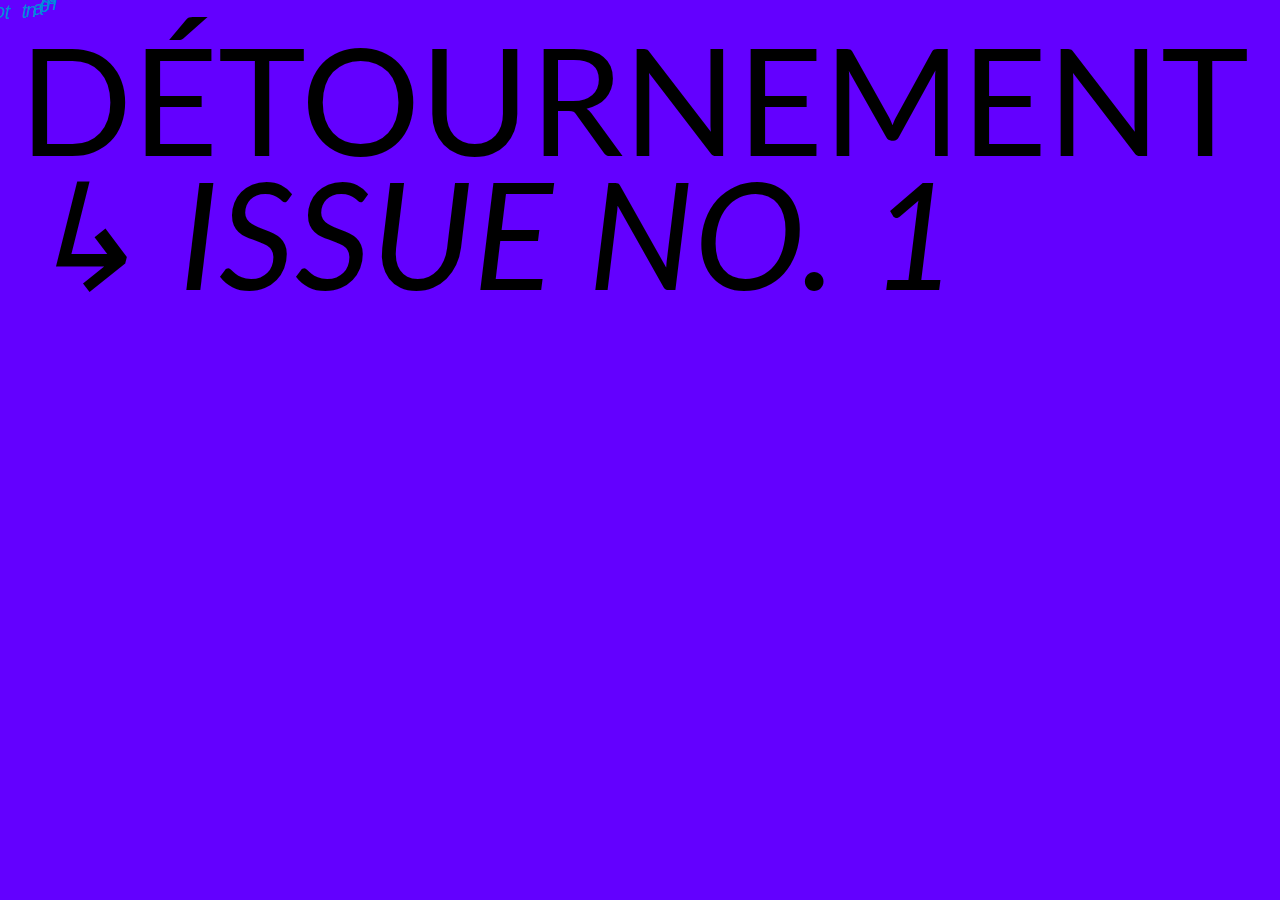
==== commit 5c805a31: "Update index.html" ====
--- a/index.html
+++ b/index.html
@@ -11,6 +11,15 @@
 .archive{font-family: 'Lato', sans-serif; font-weight: 400; font-size: 4em;float:right; margin-top: 23%; padding-right: 3%;}
 a{text-decoration: none;color:#000000;}
 a:hover{color:#ee2e24;}
+      
+      #animlekha {
+font-style: italic;
+font-weight: normal;
+font-family: 'Oswald', sans-serif;
+color: #008BDB;
+position: absolute;top: 0;left: 0;z-index: 3000;cursor: default;}
+#animlekha div {position: relative;}
+#animlekha div div {position: absolute;top: 0;left: 0;text-align: center;}
     </style>
   </head>
   <body>
@@ -18,10 +27,99 @@
 
 
 <p class="title"><a href="dtrnmnt.html"> DÉTOURNEMENT <i> &#x21B3 ISSUE NO. 1 </i></a></p>
-<p class="archive"> <a href="dtrnmt.html"> Archive </a> </p>
 
 </div>
+    
+    <script src="https://ajax.googleapis.com/ajax/libs/jquery/2.1.1/jquery.min.js"></script>
 
 
+<script type='text/javascript'>
+//<![CDATA[
+;(function(){
+// ===== Script Start by www.bloggerspice.com =====//
+// Enter the desired sentence
+var msg = "We never said it's meant to be 100% entertainment";
+// Set font's style size for calculating dimensions
+// Set to number of desired pixels font size (decimal and negative numbers not allowed)
+var size = 20;
+// Set both to 1 for plain circle, set one of them to 2 for oval
+// Other numbers & decimals can have interesting effects, keep these low (0 to 3)
+var circleY = 0.75; var circleX = 2;
+// The larger this divisor, the smaller the spaces between letters
+// (decimals allowed, not negative numbers)
+var letter_spacing = 5;
+var diameter = 5;
+// Rotation speed, set it negative if you want it to spin clockwise (decimals allowed)
+var rotation = 0.2;
+var speed = 0.3;
+// ===== Script Finish by www.bloggerspice.com =====//
+if (!window.addEventListener && !window.attachEvent || !document.createElement) return;
+msg = msg.split('');
+var n = msg.length - 1, a = Math.round(size * diameter * 0.208333), currStep = 20,
+ymouse = a * circleY + 20, xmouse = a * circleX + 20, y = [], x = [], Y = [], X = [],
+o = document.createElement('div'), oi = document.createElement('div'),
+b = document.compatMode && document.compatMode != "BackCompat"? document.documentElement :
+document.body,
+mouse = function(e){
+e = e || window.event;
+ymouse = !isNaN(e.pageY)? e.pageY : e.clientY; // y-position
+xmouse = !isNaN(e.pageX)? e.pageX : e.clientX; // x-position
+},
+makecircle = function(){ // rotation/positioning
+if(init.nopy){
+o.style.top = (b || document.body).scrollTop + 'px';
+o.style.left = (b || document.body).scrollLeft + 'px';
+};
+currStep -= rotation;
+for (var d, i = n; i > -1; --i){ // makes the circle
+d = document.getElementById('iemsg' + i).style;
+d.top = Math.round(y[i] + a * Math.sin((currStep + i) / letter_spacing) * circleY - 15) +
+'px';
+d.left = Math.round(x[i] + a * Math.cos((currStep + i) / letter_spacing) * circleX) + 'px';
+};
+},
+drag = function(){ // makes the resistance
+y[0] = Y[0] += (ymouse - Y[0]) * speed;
+x[0] = X[0] += (xmouse - 20 - X[0]) * speed;
+for (var i = n; i > 0; --i){
+y[i] = Y[i] += (y[i-1] - Y[i]) * speed;
+x[i] = X[i] += (x[i-1] - X[i]) * speed;
+};
+makecircle();
+},
+init = function(){ // appends message divs, & sets initial values for positioning arrays
+if(!isNaN(window.pageYOffset)){
+ymouse += window.pageYOffset;
+xmouse += window.pageXOffset;
+} else init.nopy = true;
+for (var d, i = n; i > -1; --i){
+d = document.createElement('div'); d.id = 'iemsg' + i;
+d.style.height = d.style.width = a + 'px';
+d.appendChild(document.createTextNode(msg[i]));
+oi.appendChild(d); y[i] = x[i] = Y[i] = X[i] = 0;
+};
+o.appendChild(oi); document.body.appendChild(o);
+setInterval(drag, 25);
+},
+ascroll = function(){
+ymouse += window.pageYOffset;
+xmouse += window.pageXOffset;
+window.removeEventListener('scroll', ascroll, false);
+};
+o.id = 'animlekha'; o.style.fontSize = size + 'px';
+if (window.addEventListener){
+window.addEventListener('load', init, false);
+document.addEventListener('mouseover', mouse, false);
+document.addEventListener('mousemove', mouse, false);
+if (/Apple/.test(navigator.vendor))
+window.addEventListener('scroll', ascroll, false);
+}
+else if (window.attachEvent){
+window.attachEvent('onload', init);
+document.attachEvent('onmousemove', mouse);
+};
+})();
+//]]>
+</script>
   </body>
 </html>
